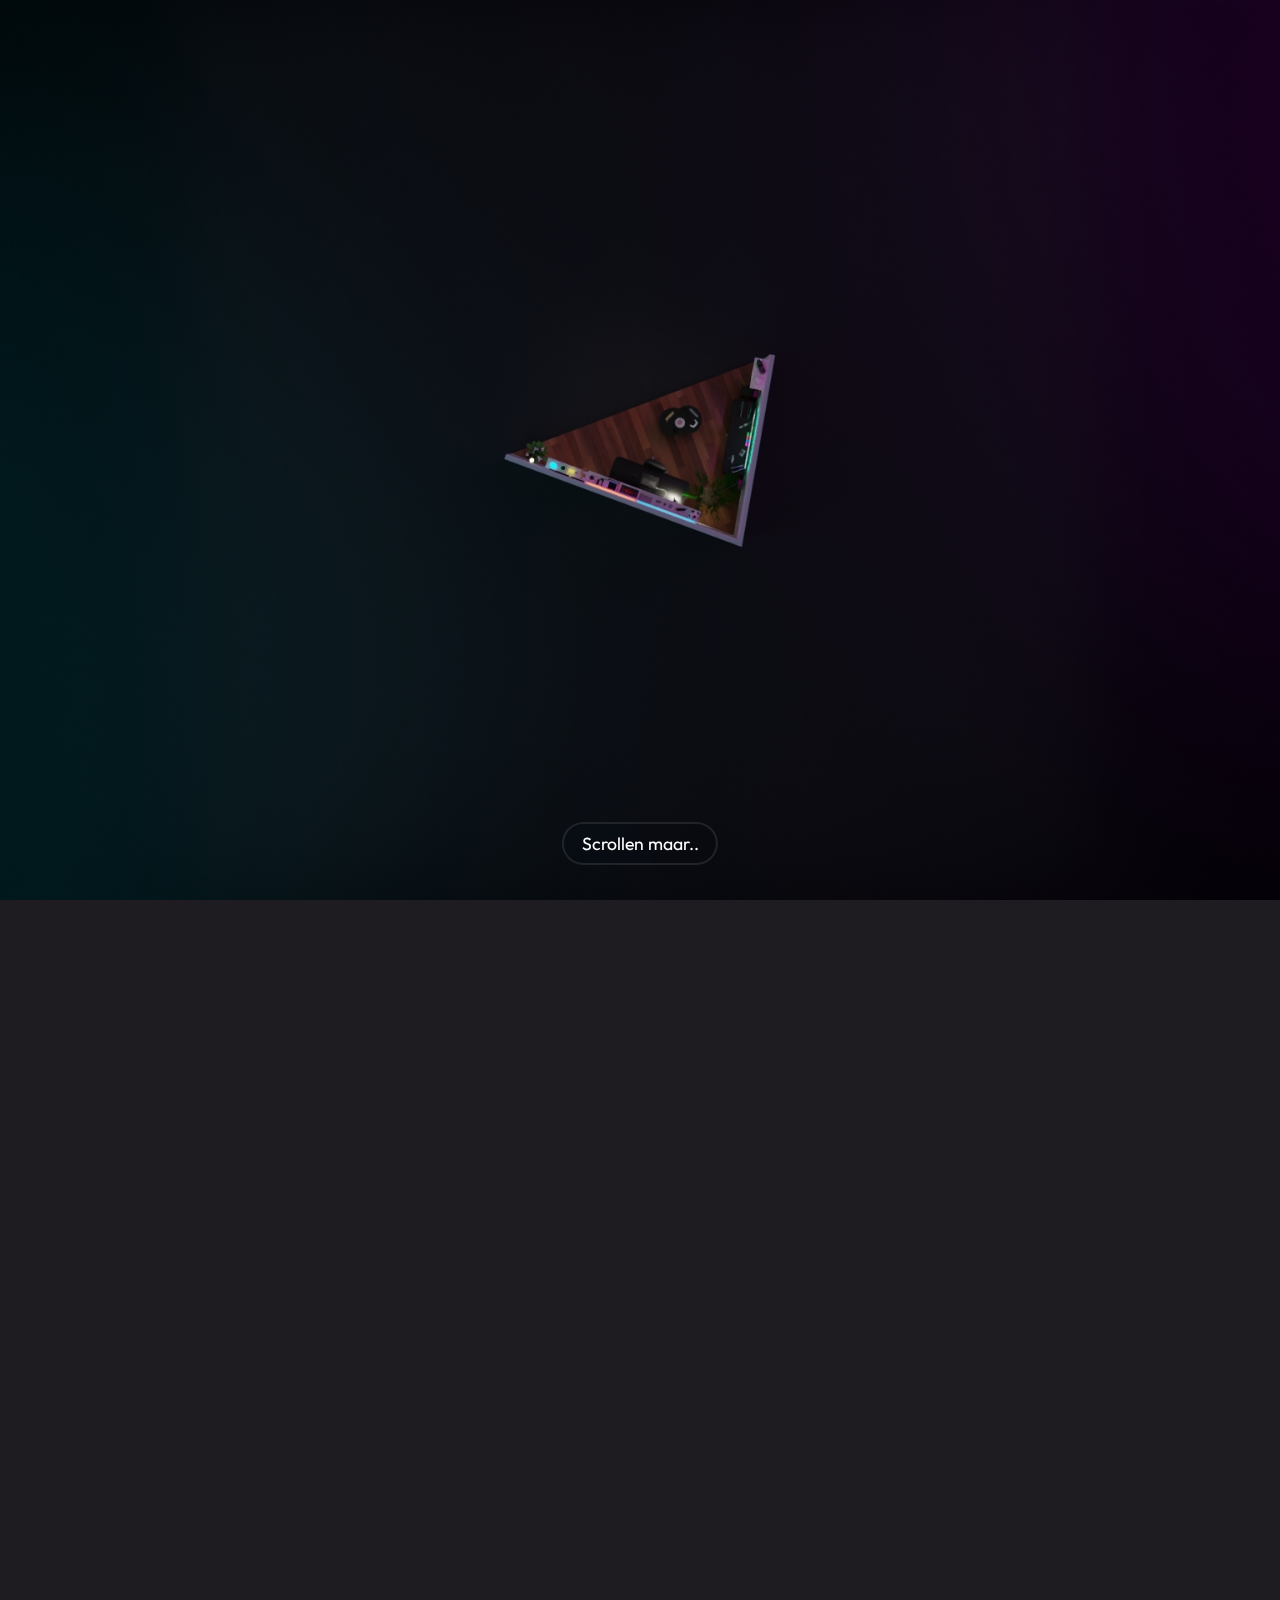
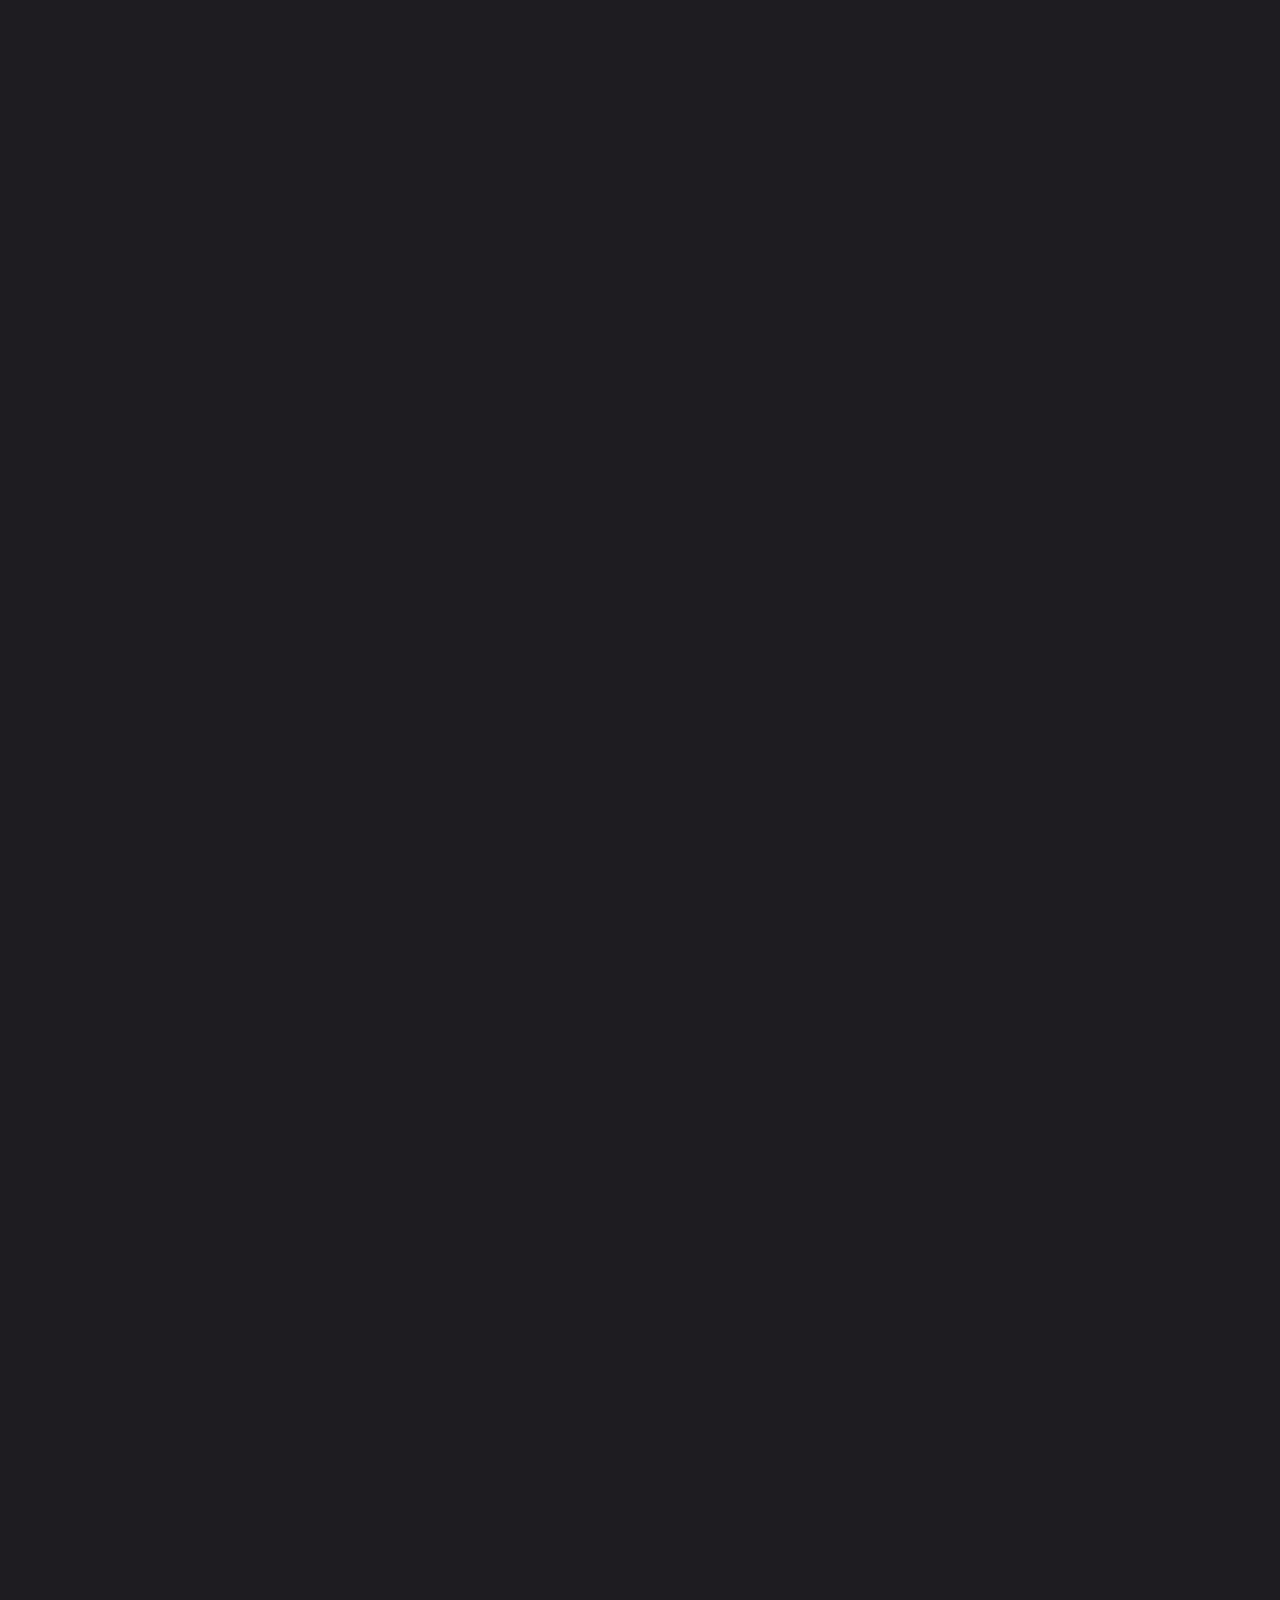
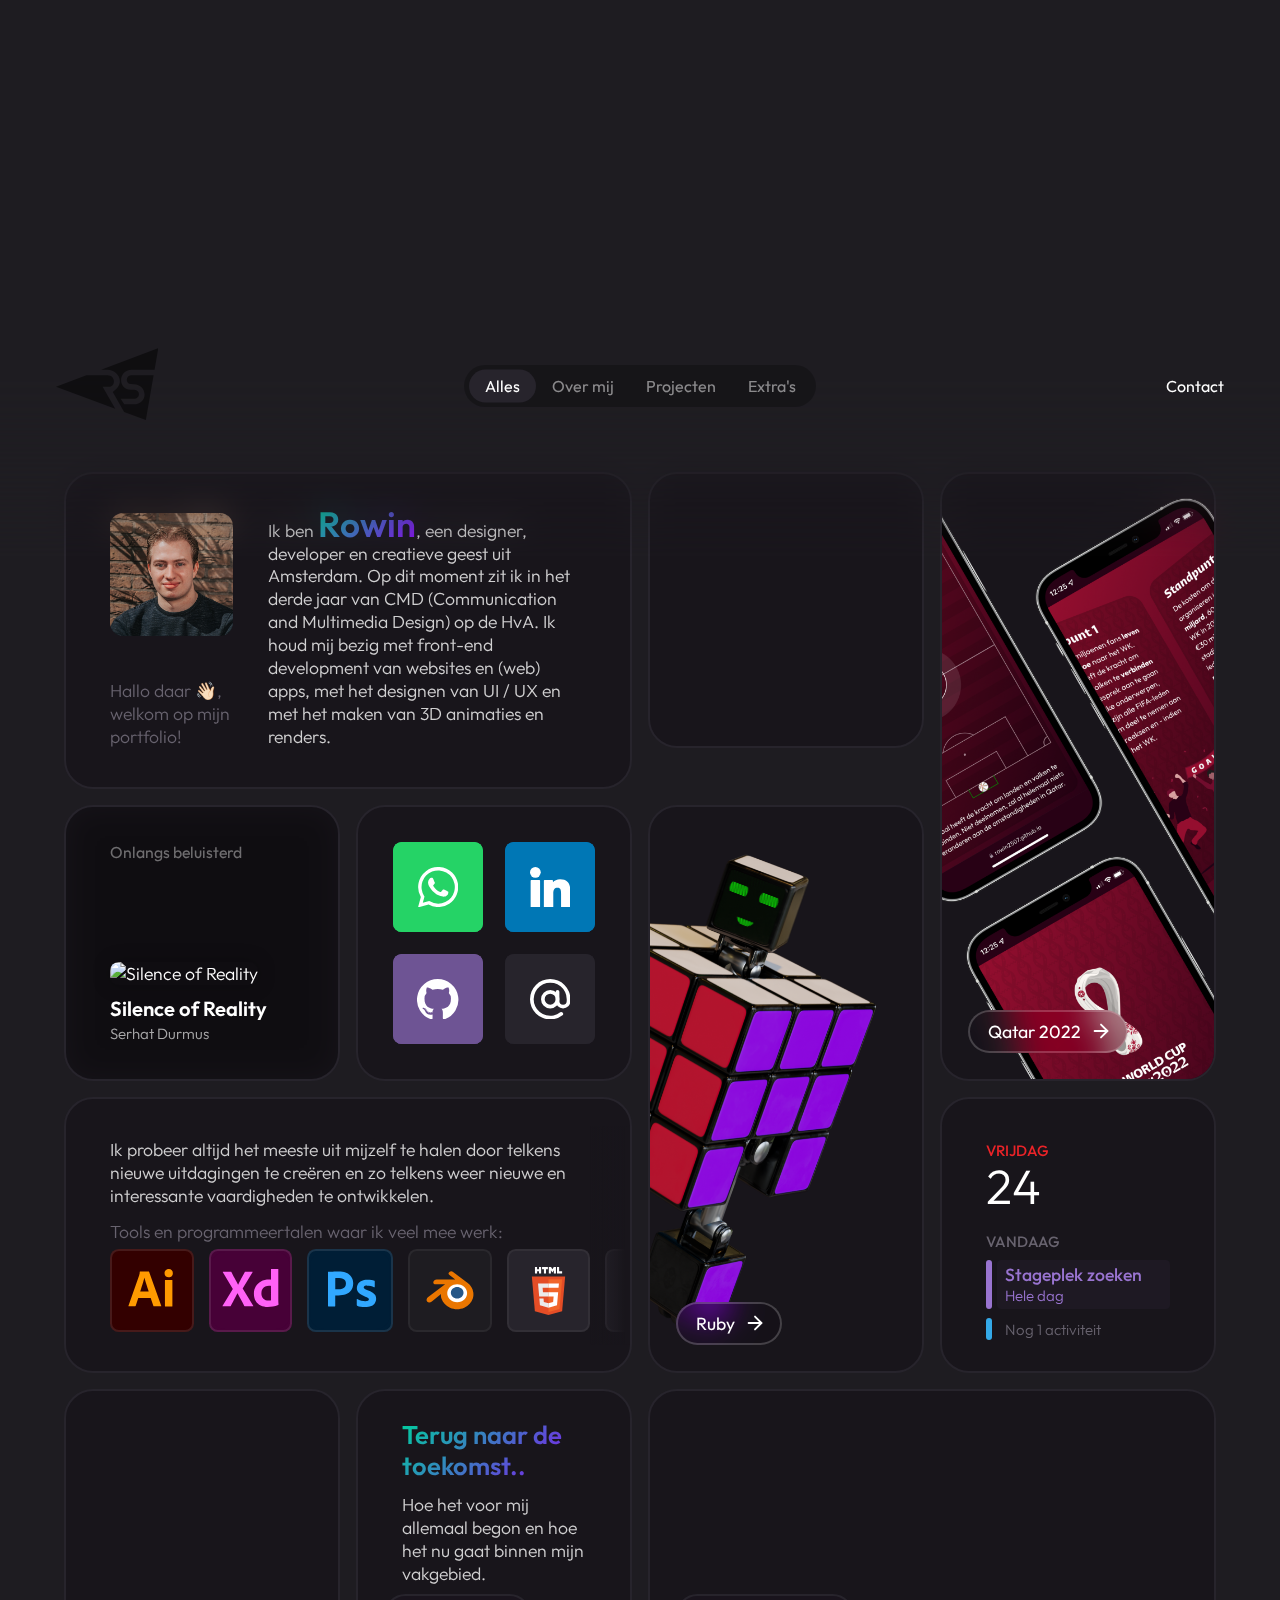
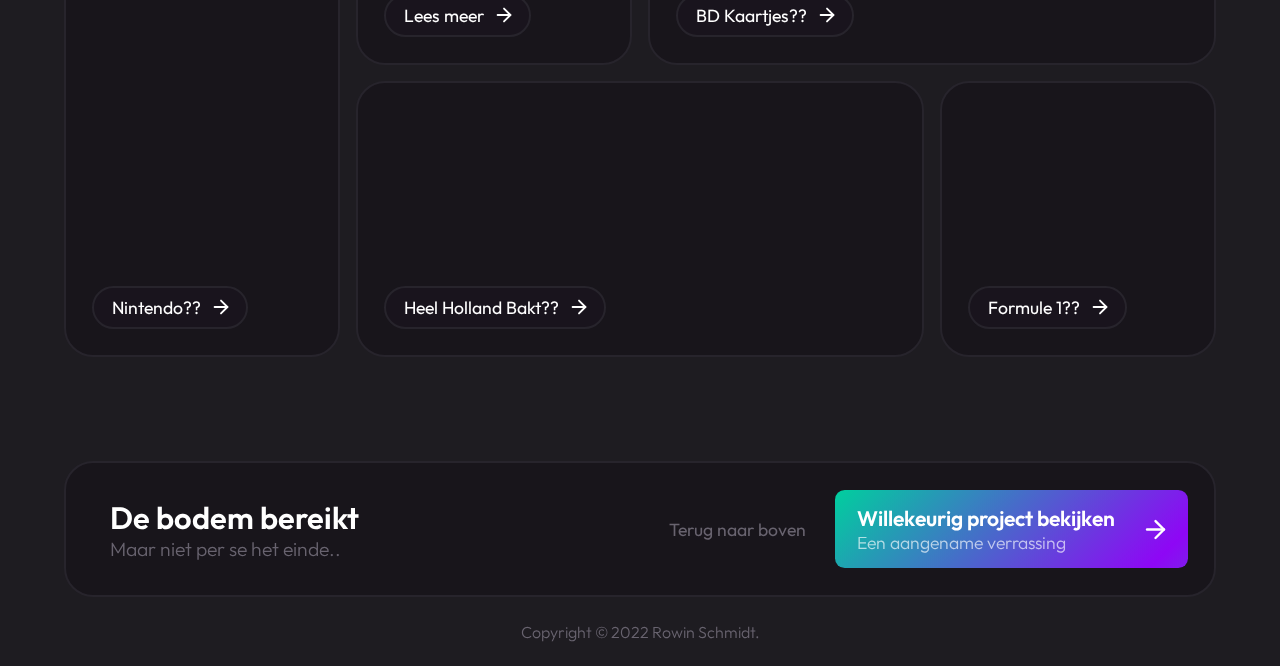
==== index.html @ 55087e96 "Add files via upload" ====
<!doctype html>
<html lang="nl">
<head>
	<meta charset="UTF-8">
	<meta name="author" content="Rowin Schmidt">
	<meta name="description" content="Welkom op mijn portfolio! Ik ben Rowin Schmidt, een designer, developer en creatieve geest uit Amsterdam. Ik houd mij bezig met front-end development van websites en (web) apps, met het designen van UI / UX en met het maken van 3D animaties en renders.">
    <meta name="viewport" content="minimal-ui, width=device-width, initial-scale=1, maximum-scale=1, user-scalable=no">
	<title>Rowin Schmidt</title>
    <link rel="preconnect" href="https://fonts.googleapis.com">
    <link rel="preconnect" href="https://fonts.gstatic.com" crossorigin>
    <link href="https://fonts.googleapis.com/css2?family=Outfit:wght@300;400;500;600;700&display=swap" rel="stylesheet">
    <link href="assets/styles/main.css" rel="stylesheet">
    <script type="text/javascript" src="https://maps.googleapis.com/maps/api/js?key=AIzaSyD3GKkNNDthFTnQK0xjHjSLLY_2snyFoZo"></script>
</head>

<body class="landing-page">
    <section class="landing-render">
        <!-- 3D VISUAL -->
        <canvas></canvas>
        <strong>Scrollen maar..</strong>
    </section>
    <section class="loading-overlay">
        <!-- LOADING ANIMATION -->
        <svg viewBox="0 0 550 387"><path d="M402.68,194.129l14.413,0.125c76.378,0,80.87,108.439,0,108.439h-50.319l-19.48-29.348h69.8 c39.536,0,35.942-48.541,4.188-48.541H402.68c-72.46,0-70.052-108.42,4.816-108.42h122.346L550,0.173L242.709,116.385h34.208 c57.257,0,101.231,73.089,28.144,119.814l61.237,107.69l116.591,43.198l41.758-240.745H403.309 C373.962,146.343,372.164,194.254,402.68,194.129z"></path> <path d="M284.195,208.631c38.243,0.647,37.057-62.288-7.278-62.288H163.494L0,208.174l318.408,117.973 l-67.855-117.516H284.195z"></path></svg>
        <h1>Rowin Schmidt</h1>
    </section>

    <header>
        <div>
            <svg viewBox="0 0 550 387"><path d="M402.68,194.129l14.413,0.125c76.378,0,80.87,108.439,0,108.439h-50.319l-19.48-29.348h69.8 c39.536,0,35.942-48.541,4.188-48.541H402.68c-72.46,0-70.052-108.42,4.816-108.42h122.346L550,0.173L242.709,116.385h34.208 c57.257,0,101.231,73.089,28.144,119.814l61.237,107.69l116.591,43.198l41.758-240.745H403.309 C373.962,146.343,372.164,194.254,402.68,194.129z"></path> <path d="M284.195,208.631c38.243,0.647,37.057-62.288-7.278-62.288H163.494L0,208.174l318.408,117.973 l-67.855-117.516H284.195z"></path></svg>
        </div>
        <nav>
            <ul>
                <li>
                    <button class="active">Alles</button>
                </li>
                <li>
                    <button>Over mij</button>
                </li>
                <li>
                    <button>Projecten</button>
                </li>
                <li>
                    <button>Extra's</button>
                </li>
            </ul>
            <div> <!-- ACTIVE MARKER --> </div>
        </nav>
        <div>
            <a href="mailto:rowinschmidt@gmail.com">Contact</a>
        </div>
    </header>

    <main>
        <section class="dashboard">
            <ul>
                <li class="grid-item-about">
                    <div>
                        <img src="assets/images/content/Rowin-Schmidt.jpg" alt="Een foto van mij (Rowin Schmidt).">
                        <h2>Hallo daar 👋🏻, welkom op mijn portfolio!</h2>
                    </div>
                    <p>Ik ben <strong>Rowin</strong>, een designer, developer en creatieve geest uit Amsterdam. Op dit moment zit ik in het derde jaar van CMD (Communication and Multimedia Design) op de HvA. Ik houd mij bezig met front-end development van websites en (web) apps, met het designen van UI / UX en met het maken van 3D animaties en renders.</p>
                </li>
                <li class="grid-item-1x1 grid-item-about">
                    <div> <!-- GOOGLE MAPS --> </div>
                </li>
                <li class="grid-item-project large-background-image">
                    <img src="assets/images/projects/qatar-2022/qatar2022-visual.png" alt="Qatar 2022 project visual">
                    <a href="qatar-2022.html">
                        <span>Qatar 2022</span>
                        <svg viewBox="0 0 24 24" fill="none" stroke="currentColor" stroke-width="2" stroke-linecap="round" stroke-linejoin="round"><line x1="5" y1="12" x2="19" y2="12"></line> <polyline points="12 5 19 12 12 19"></polyline></svg>
                    </a>
                </li>
                <li class="grid-item-1x1 grid-item-extra">
                    <div> <!-- ALBUM COVER BACKGROUND --> </div>
                    <strong>Onlangs beluisterd</strong>
                    <a href="https://open.spotify.com/track/5dVchPeZujXwRlkTG9fR1C?si=475096bcd1a443d2" target="_blank">
                        <img class="spotify-placeholder" src="https://i.scdn.co/image/ab67616d0000b273361306691aa9a1a0c8141fa9" alt="Silence of Reality">
                        <h4 class="spotify-placeholder">Silence of Reality</h4>
                        <h3 class="spotify-placeholder">Silence of Reality</h3>
                        <strong class="spotify-placeholder">Serhat Durmus</strong>
                    </a>
                </li>
                <li class="grid-item-1x1 grid-item-about">
                    <ul>
                        <li>
                            <a href="https://api.whatsapp.com/send?phone=31624902088" target="_blank">
                                <svg xmlns="http://www.w3.org/2000/svg" viewBox="0 0 147.77 148.44"><defs><style>.cls-1,.cls-2{fill:#fff;}.cls-2{fill-rule:evenodd;}</style></defs><g id="Laag_2" data-name="Laag 2"><g id="Laag_1-2" data-name="Laag 1"><path class="cls-1" d="M126.24,21.57a73.58,73.58,0,0,0-115.8,88.75L0,148.44l39-10.23a73.5,73.5,0,0,0,35.16,8.95h0a73.58,73.58,0,0,0,52-125.59Zm-52,113.17h0a61.1,61.1,0,0,1-31.12-8.52l-2.24-1.33L17.67,131l6.17-22.56-1.45-2.31A61.16,61.16,0,1,1,74.2,134.74Z"/><path class="cls-2" d="M55.81,42.8c-1.38-3.06-2.83-3.12-4.14-3.17l-3.52-.05a6.77,6.77,0,0,0-4.91,2.3,20.64,20.64,0,0,0-6.43,15.33c0,9.05,6.59,17.79,7.5,19S57,96.61,75.72,104c15.53,6.12,18.69,4.9,22.06,4.6s10.88-4.45,12.41-8.74,1.53-8,1.07-8.74-1.68-1.23-3.52-2.15-10.88-5.37-12.57-6-2.91-.92-4.13.92-4.75,6-5.82,7.21-2.15,1.38-4,.46a50.18,50.18,0,0,1-14.78-9.12A56.17,56.17,0,0,1,56.22,69.71c-1.07-1.84-.11-2.84.81-3.76s1.84-2.14,2.76-3.22a12.77,12.77,0,0,0,1.84-3.06,3.39,3.39,0,0,0-.16-3.22c-.46-.92-4-10-5.66-13.65"/></g></g></svg>
                                <strong>WhatsApp</strong>
                            </a>
                        </li>
                        <li>
                            <a href="https://www.linkedin.com/in/rowin-schmidt-764663152" target="_blank">
                                <svg xmlns="http://www.w3.org/2000/svg" viewBox="0 0 512 510.87"><defs><style>.cls-1{fill:#fff;}</style></defs><g id="Laag_2" data-name="Laag 2"><g id="Layer_1" data-name="Layer 1"><path class="cls-1" d="M119.18,164.15H16.4a8.26,8.26,0,0,0-8.26,8.26v330.2a8.25,8.25,0,0,0,8.26,8.26H119.18a8.26,8.26,0,0,0,8.26-8.26V172.41A8.26,8.26,0,0,0,119.18,164.15Z"/><path class="cls-1" d="M67.82,0A67.77,67.77,0,1,0,135.6,67.75,67.86,67.86,0,0,0,67.82,0Z"/><path class="cls-1" d="M380.62,155.94c-41.28,0-71.8,17.75-90.31,37.92V172.41a8.26,8.26,0,0,0-8.26-8.26H183.62a8.26,8.26,0,0,0-8.26,8.26v330.2a8.26,8.26,0,0,0,8.26,8.26H286.18a8.26,8.26,0,0,0,8.26-8.26V339.24c0-55.05,14.95-76.5,53.33-76.5,41.79,0,45.12,34.38,45.12,79.33V502.62a8.25,8.25,0,0,0,8.25,8.25h102.6a8.25,8.25,0,0,0,8.26-8.25V321.49C512,239.63,496.39,155.94,380.62,155.94Z"/></g></g></svg>
                                <strong>LinkedIn</strong>
                            </a>
                        </li>
                        <li>
                            <a href="https://github.com/rowin2507" target="_blank">
                                <svg xmlns="http://www.w3.org/2000/svg" viewBox="0 0 120.78 117.79"><defs><style>.cls-1,.cls-2{fill:#fff;}.cls-1{fill-rule:evenodd;}</style></defs><g id="Laag_2" data-name="Laag 2"><g id="Layer_1" data-name="Layer 1"><path class="cls-1" d="M60.39,0A60.39,60.39,0,0,0,41.3,117.69c3,.56,4.12-1.31,4.12-2.91,0-1.44-.05-6.19-.08-11.24C28.54,107.19,25,96.42,25,96.42c-2.75-7-6.71-8.84-6.71-8.84-5.48-3.75.41-3.67.41-3.67,6.07.43,9.26,6.22,9.26,6.22,5.39,9.23,14.13,6.57,17.57,5,.55-3.9,2.11-6.56,3.84-8.07C36,85.55,21.85,80.37,21.85,57.23A23.35,23.35,0,0,1,28.08,41c-.63-1.52-2.7-7.66.58-16,0,0,5.07-1.62,16.61,6.19a57.36,57.36,0,0,1,30.25,0C87,23.42,92.11,25,92.11,25c3.28,8.32,1.22,14.46.59,16a23.34,23.34,0,0,1,6.21,16.21c0,23.2-14.12,28.3-27.57,29.8,2.16,1.87,4.09,5.55,4.09,11.18,0,8.08-.06,14.59-.06,16.57,0,1.61,1.08,3.49,4.14,2.9A60.39,60.39,0,0,0,60.39,0Z"/><path class="cls-2" d="M22.87,86.7c-.13.3-.6.39-1,.19s-.69-.61-.55-.91.61-.39,1-.19.69.61.54.91Z"/><path class="cls-2" d="M25.32,89.43c-.29.27-.85.14-1.24-.28a.92.92,0,0,1-.17-1.25c.3-.27.84-.14,1.24.28s.47,1,.17,1.25Z"/><path class="cls-2" d="M27.7,92.91c-.37.26-1,0-1.35-.52s-.37-1.18,0-1.44,1,0,1.35.51.37,1.19,0,1.45Z"/><path class="cls-2" d="M31,96.27A1.13,1.13,0,0,1,29.41,96c-.53-.49-.68-1.18-.34-1.54s1-.27,1.56.23.68,1.18.33,1.54Z"/><path class="cls-2" d="M35.46,98.22c-.15.47-.82.69-1.51.49s-1.13-.76-1-1.24.82-.7,1.51-.49,1.13.76,1,1.24Z"/><path class="cls-2" d="M40.4,98.58c0,.5-.56.91-1.28.92s-1.3-.38-1.31-.88.56-.91,1.29-.92,1.3.39,1.3.88Z"/><path class="cls-2" d="M45,97.8c.09.49-.41,1-1.12,1.12s-1.35-.17-1.44-.66.42-1,1.12-1.12,1.35.17,1.44.66Z"/></g></g></svg>
                                <strong>GitHub</strong>
                            </a>
                        </li>
                        <li>
                            <a href="mailto:rowinschmidt@gmail.com" target="_blank">
                                <svg xmlns="http://www.w3.org/2000/svg" viewBox="0 0 22 22"><defs><style>.cls-1{fill:#fff;}</style></defs><g id="Laag_2" data-name="Laag 2"><g id="Laag_1-2" data-name="Laag 1"><path class="cls-1" d="M11,16a5,5,0,1,1,5-5A5,5,0,0,1,11,16Zm0-8a3,3,0,1,0,3,3A3,3,0,0,0,11,8Z"/><path class="cls-1" d="M11,22A11,11,0,1,1,22,11v1a4,4,0,0,1-8,0V7a1,1,0,0,1,2,0v5a2,2,0,0,0,4,0V11a9,9,0,1,0-3.53,7.15,1,1,0,0,1,1.22,1.58A11,11,0,0,1,11,22Z"/></g></g></svg>
                                <strong>Mail</strong>
                            </a>
                        </li>
                    </ul>
                </li>
                <li class="grid-item-project large-background-image">
                    <img src="assets/images/projects/ruby/ruby-visual.png" alt="Ruby project visual">
                    <a href="ruby.html">
                        <span>Ruby</span>
                        <svg viewBox="0 0 24 24" fill="none" stroke="currentColor" stroke-width="2" stroke-linecap="round" stroke-linejoin="round"><line x1="5" y1="12" x2="19" y2="12"></line> <polyline points="12 5 19 12 12 19"></polyline></svg>
                    </a>
                </li>
                <li class="grid-item-about">
                    <p>Ik probeer altijd het meeste uit mijzelf te halen door telkens nieuwe uitdagingen te creëren en zo telkens weer nieuwe en interessante vaardigheden te ontwikkelen.</p>
                    <p>Tools en programmeertalen waar ik veel mee werk:</p>
                    <ul>
                        <li>
                            <figure>
                                <img src="assets/images/content/Adobe-Illustrator.svg" alt="Adobe Illustrator logo">
                            </figure>
                            <strong>Adobe Illustrator</strong>
                        </li>
                        <li>
                            <figure>
                                <img src="assets/images/content/Adobe-XD.svg" alt="Adobe XD logo">
                            </figure>
                            <strong>Adobe XD</strong>
                        </li>
                        <li>
                            <figure>
                                <img src="assets/images/content/Adobe-Photoshop.svg" alt="Adobe Photoshop logo">
                            </figure>
                            <strong>Adobe Photoshop</strong>
                        </li>
                        <li>
                            <figure>
                                <img src="assets/images/content/Blender.svg" alt="Blender logo">
                            </figure>
                            <strong>Blender</strong>
                        </li>
                        <li>
                            <figure>
                                <img src="assets/images/content/HTML5.svg" alt="HTML5 logo">
                            </figure>
                            <strong>HTML</strong>
                        </li>
                        <li>
                            <figure>
                                <img src="assets/images/content/CSS3.svg" alt="CSS3 logo">
                            </figure>
                            <strong>CSS</strong>
                        </li>
                        <li>
                            <figure>
                                <img src="assets/images/content/JavaScript.svg" alt="JavaScript logo">
                            </figure>
                            <strong>JavaScript</strong>
                        </li>
                        <li>
                            <figure>
                                <img src="assets/images/content/Figma.svg" alt="Figma logo">
                            </figure>
                            <strong>Figma</strong>
                        </li>
                        <li>
                            <figure>
                                <img src="assets/images/content/Sketch.svg" alt="Sketch logo">
                            </figure>
                            <strong>Sketch</strong>
                        </li>
                        <li> <!-- SAFARI BUG FIX --> </li>
                    </ul>
                </li>
                <li class="grid-item-1x1 grid-item-extra">
                    <time>Zaterdag</time>
                    <h3>25</h3>
                    <span>Vandaag</span>
                    <ol>
                        <li>
                            <h4>Stageplek zoeken</h4>
                            <time>Hele dag</time>
                        </li>
                        <li>
                            <h5>Nog 1 activiteit</h5>
                        </li>
                    </ol>
                </li>
                <li class="grid-item-project">
                    <a href="#">
                        <span>Nintendo??</span>
                        <svg viewBox="0 0 24 24" fill="none" stroke="currentColor" stroke-width="2" stroke-linecap="round" stroke-linejoin="round"><line x1="5" y1="12" x2="19" y2="12"></line> <polyline points="12 5 19 12 12 19"></polyline></svg>
                    </a>
                </li>
                <li class="grid-item-1x1 grid-item-about">
                    <div>
                        <h2>Terug naar de toekomst..</h2>
                        <p>Hoe het voor mij allemaal begon en hoe het nu gaat binnen mijn vakgebied.</p>
                        <!-- <h2>Toen en nu..</h2> -->
                        <!-- <p>Hoe het voor mij allemaal begon, hoe het nu gaat en hoe ik mijzelf verder wil ontwikkelen.</p> -->
                    </div>
                    <a href="#">
                        <span>Lees meer</span>
                        <svg viewBox="0 0 24 24" fill="none" stroke="currentColor" stroke-width="2" stroke-linecap="round" stroke-linejoin="round"><line x1="5" y1="12" x2="19" y2="12"></line> <polyline points="12 5 19 12 12 19"></polyline></svg>
                    </a>
                </li>
                <li class="grid-item-project">
                    <a href="#">
                        <span>BD Kaartjes??</span>
                        <svg viewBox="0 0 24 24" fill="none" stroke="currentColor" stroke-width="2" stroke-linecap="round" stroke-linejoin="round"><line x1="5" y1="12" x2="19" y2="12"></line> <polyline points="12 5 19 12 12 19"></polyline></svg>
                    </a>
                </li>
                <li class="grid-item-project">
                    <a href="#">
                        <span>Heel Holland Bakt??</span>
                        <svg viewBox="0 0 24 24" fill="none" stroke="currentColor" stroke-width="2" stroke-linecap="round" stroke-linejoin="round"><line x1="5" y1="12" x2="19" y2="12"></line> <polyline points="12 5 19 12 12 19"></polyline></svg>
                    </a>
                </li>
                <li class="grid-item-1x1 grid-item-project">
                    <a href="#">
                        <span>Formule 1??</span>
                        <svg viewBox="0 0 24 24" fill="none" stroke="currentColor" stroke-width="2" stroke-linecap="round" stroke-linejoin="round"><line x1="5" y1="12" x2="19" y2="12"></line> <polyline points="12 5 19 12 12 19"></polyline></svg>
                    </a>
                </li>
            </ul>
        </section>
    </main>

    <footer>
        <ul>
            <li>
                <h2>De bodem bereikt</h2>
                <p>Maar niet per se het einde..</p>
            </li>
            <li>
                <button>Terug naar boven</button>
            </li>
            <li>
                <a href="#">
                    <ul>
                        <li>
                            <strong>Willekeurig project bekijken</strong>
                            <span>Een aangename verrassing</span>
                        </li>
                        <li>
                            <svg viewBox="0 0 24 24" fill="none" stroke="currentColor" stroke-width="2" stroke-linecap="round" stroke-linejoin="round"><line x1="5" y1="12" x2="19" y2="12"></line> <polyline points="12 5 19 12 12 19"></polyline></svg>
                        </li>
                    </ul>
                </a>
            </li>
        </ul>
        <p>Copyright © 2022 Rowin Schmidt.</p>
    </footer>    

    <script src="assets/scripts/main.js"></script>
</body>
</html>
---- assets/styles/main.css ----
/* VARIABLES -------------------------------- */
/* VARIABLES -------------------------------- */
:root {
    /* --font-headings: 'Qatar2022', sans-serif; */
    --font-outfit: 'Outfit', sans-serif;

    --wrapper-width: 1200px;

    --color-white: #FFFFFF;
    --color-black: #000000;

    --color-dark: #0b0b0b;
    --color-darkish: #1E1C21;
    --color-darkish-accent: #382E46;
    --color-darkish-highlight: #27242c;
    --color-darkish-lighter: #68636f;
    --color-darkish-darker: #18151b;

    --color-red: #eb2328;
    --color-purple: #9974d0;
    --color-blue: #34a9e8;

    --color-gradient-primary: #00cf9e;
    --color-gradient-secondary: #8e07f5;

    --color-whatsapp: #25d366;
    --color-linkedin: #0077b5;
    --color-github: #6e5494;

    --color-illustrator: #330000;
    --color-xd: #470137;
    --color-photoshop: #001e36;

}




/* FONTS -------------------------------- */
/* FONTS -------------------------------- */
/* @font-face {
    font-family: 'Qatar2022';
    src: url('../fonts/qatar2022/Qatar2022-Bold.woff2') format('woff2'),
        url('../fonts/qatar2022/Qatar2022-Bold.woff') format('woff');
    font-weight: 600;
    font-style: normal;
    font-display: swap;
}
@font-face {
    font-family: 'Qatar2022';
    src: url('../fonts/qatar2022/Qatar2022-Heavy.woff2') format('woff2'),
        url('../fonts/qatar2022/Qatar2022-Heavy.woff') format('woff');
    font-weight: 900;
    font-style: normal;
    font-display: swap;
} */



/* RESET -------------------------------- */
/* RESET -------------------------------- */
*, *::after, *::before {
  box-sizing: border-box;  
  outline: none;
  appearance: none;
  margin: 0;
  padding: 0;
}



/* GLOBAL -------------------------------- */
/* GLOBAL -------------------------------- */
html {
    height: 100%;
}
body {
    background-color: var(--color-darkish);
    /* background-color: var(--color-dark); */
    color: var(--color-white);
    font-family: var(--font-outfit);
    font-size: 16px;
    overflow: hidden;
}
body.loaded {
    overflow: auto;
}
body.no-scrollbar {
    -ms-overflow-style: none;
    scrollbar-width: none;
}
body.no-scrollbar::-webkit-scrollbar {
    display: none;
}


button {
    font-family: var(--font-outfit);
    font-size: 1em;
}



/* LANDING RENDER -------------------------------- */
/* LANDING RENDER -------------------------------- */
section.landing-render {
    height: 350vh;
    height: 3500px;
}
section.landing-render canvas {
    position: fixed;
    left: 50%;
    top: 50%;
    transform: translate(-50%, -50%);
    height: 100%;
    width: 100%;
    object-fit: cover;
    transition: 450ms;
}
section.landing-render.hidden canvas,
section.landing-render.hidden strong {
    opacity: 0;
    visibility: hidden;
}
section.landing-render strong {
    position: fixed;
    left: 50%;
    bottom: 2em;
    padding: 0.45em 1em;
    background-color: rgb(0 0 0 / 0.075);
    border: 2px solid rgb(255 255 255 / 0.1);
    border-radius: 2em;
    color: var(--color-white);
    backdrop-filter: blur(1em) saturate(150%);
    -webkit-backdrop-filter: blur(1em) saturate(150%);
    font-size: 1.1em;
    font-weight: 400;
    text-decoration: none;
    transform: translateX(-50%);
    transition: 250ms;
}



/* LOADING OVERLAY -------------------------------- */
/* LOADING OVERLAY -------------------------------- */
section.loading-overlay {
    /* display: none !important; */
    position: fixed;
    left: 0;
    top: 0;
    height: 100%;
    width: 100%;
    display: grid;
    place-items: center;   
    background-color: var(--color-darkish-darker);
    opacity: 1;
    visibility: visible;
    transition: 1s 250ms;
    z-index: 1000;
}
section.loading-overlay svg {
    position: absolute;
    /* height: 22.7%; */
    height: 21%;
    fill: none;
    stroke-dasharray: 250;
    stroke-width: 6px;
    stroke-linecap: round;
    overflow: visible;
    animation: loading-overlay-logo 20s infinite linear;
    transition: 450ms;
}
section.loading-overlay svg path:first-of-type {
    stroke: var(--color-gradient-secondary);
}
section.loading-overlay svg path:last-of-type {
    stroke: var(--color-gradient-primary);
}
section.loading-overlay h1 {
    position: absolute;
    bottom: 2em;
    color: rgb(255 255 255 / 0.1);
    font-size: 1.5em;
    font-weight: 500;
    text-transform: uppercase;
    letter-spacing: 0.25em;
    transition: 250ms;
}
body.loaded section.loading-overlay {
    opacity: 0;
    visibility: hidden;
}
body.loaded section.loading-overlay svg {
    opacity: 0;
}
body.loaded-fully section.loading-overlay svg {
    animation-play-state: paused;
}
body.loaded section.loading-overlay h1 {
    opacity: 0;
}



/* HEADER -------------------------------- */
/* HEADER -------------------------------- */
header {
    position: sticky;
    display: flex;
    flex-direction: row;
    justify-content: space-between;
    align-items: center;
    width: 100%;
    margin-top: 3em;
    padding: 0 3.5em;
    top: 2em;
    z-index: 999;
}
header::after {
    content: '';
    position: absolute;
    left: 0;
    top: -2em;
    height: 15em;
    width: 100%;
    backdrop-filter: blur(1em);
    -webkit-backdrop-filter: blur(1em);
	-webkit-mask-image: linear-gradient(black 0%, black 25%, rgb(0 0 0 / 0.9) 40%, transparent 100%);
    z-index: -1;
    pointer-events: none;
}
header > nav {
    position: relative;
    background-color: rgb(0 0 0 / 0.25);
    border-radius: 2.5em;
    backdrop-filter: blur(1em);
    -webkit-backdrop-filter: blur(1em);
}
header > nav ul {
    position: relative;
    display: flex;
    flex-direction: row;
    justify-content: center;
    align-items: center;
    list-style: none;
    width: fit-content;
    padding: 0.3em;
    z-index: 2;
}
header > nav ul li button.active {
    color: var(--color-white);
} 
header > nav ul li button {
    padding: 0.4em 1em;
    background-color: transparent;
    color: rgb(255 255 255 / 0.5);
    border: none;
    border-radius: 2em;
    cursor: pointer;
    transition: 350ms color;
}
header > nav ul li button:hover {
    color: var(--color-white);
}
header > nav div {
    position: absolute;
    left: 0;
    top: 50%;
    height: calc(100% - 0.6em);
    width: 0;
    background-color: rgb(255 255 255 / 0.1);
    background-color: var(--color-darkish-highlight);
    border-radius: 2em;
    transform: translateY(-50%);
    transition: 450ms;
}
header > div {
    flex: 1;
}
header > div:last-of-type {
    text-align: right;
}
header > div a {
    text-decoration: none;
    color: var(--color-white);
    transition: 350ms opacity;
}
header > div a:hover {
    opacity: 0.5;
}
header > div svg {
    height: 4.5em;
    fill: rgb(0 0 0 / 0.5);
}

body.content-page header {
    position: relative;
    justify-content: center;
    top: 0;
}
body.content-page header::after {
    display: none;
}
body.content-page header > button {
    position: relative;
    display: inline-flex;
    flex-direction: row;
    justify-content: center;
    align-items: center;
    padding: 0.65em;
    aspect-ratio: 1 / 1;
    background-color: transparent;
    border: none;
    color: var(--color-white);
    border-radius: 2em;
    font-size: 1.1em;
    cursor: pointer;
}
body.content-page header > button::after {
    content: '';
    position: absolute;
    left: 0;
    top: 0;
    right: 0;
    bottom: 0;
    border-radius: inherit;
    background-color: var(--color-darkish-darker);
    backdrop-filter: blur(1em) saturate(150%);
    -webkit-backdrop-filter: blur(1em) saturate(150%);
    border: 2px solid var(--color-darkish-highlight);
    z-index: 0;
    transition: 250ms ease;
}
body.content-page header > button:hover::after {
    border: 2px solid var(--color-white);
    background-color: rgb(255 255 255 / 0.025);
    transform: scale(1.15)
}
body.content-page header > button span {
    display: none;
}
body.content-page header > button svg {
    height: 1.25em;
    transition: 250ms ease;
    z-index: 1;
}



/* DASHBOARD -------------------------------- */
/* DASHBOARD -------------------------------- */
main section.dashboard {
    /* margin-top: 350vh; */
    margin-top: 3em;
}
main section.dashboard > ul {
    list-style: none;
    display: grid;
    /* grid-template-columns: repeat(auto-fill, minmax(20%, 1fr));
    grid-auto-rows: 4rem; */
    /* grid-template-areas: 
    "a a b b"
    "a a c d
    "e f f g"; */
    grid-template-columns: repeat(4, 1fr);
    /* grid-template-rows: repeat(auto-fill, 1fr); */
    grid-gap: 1em;
    grid-auto-flow: row dense;
    margin: 0 auto;
    width: 90%;
    max-width: var(--wrapper-width);
}
main section.dashboard > ul.grid-items-about > li:not(.grid-item-about),
main section.dashboard > ul.grid-items-project > li:not(.grid-item-project),
main section.dashboard > ul.grid-items-extra > li:not(.grid-item-extra) {
    opacity: 0.35;
    filter: blur(0.25em);
    pointer-events: none;
}
main section.dashboard > ul > li {
    padding: 2.2em 2.5em;
    /* background-color: rgb(0 0 0 / 0.2); */
    background-color: var(--color-darkish-darker);
    border: 2px solid var(--color-darkish-highlight);
    border-radius: 1.65em;
    font-size: 1.1em;
    font-weight: 300;
    overflow: hidden;
    transition: 350ms ease;
}
/* main section.dashboard > ul > li.grid-item-2x1 {
    grid-column: span 2;
    grid-row: span 1;
    aspect-ratio: 2 / 1;
    height: calc((1200px / 4) - 12px);
} */
main section.dashboard > ul > li.grid-item-1x1 {
    /* aspect-ratio: 1 / 1;
    grid-column: span 1; */
    aspect-ratio: 1;
}
main section.dashboard > ul > li.grid-item-project {
    position: relative;
    display: flex;
    flex-direction: column;
    justify-content: flex-end;
    padding: 1.5em;
}
main section.dashboard > ul > li.grid-item-project.large-background-image > img {
    position: absolute;
    left: 0;
    top: 0;
    height: 100%;
    width: 100%;
    object-fit: cover;
    z-index: 0;
}
main section.dashboard > ul > li.grid-item-project.large-background-image > a {
    background-color: rgb(0 0 0 / 0.15);
    border: 2px solid rgb(255 255 255 / 0.2);
    z-index: 1;
}
main section.dashboard > ul > li p {
    color: rgb(255 255 255 / 0.8);
}

main section.dashboard > ul > li:nth-of-type(1) {
    grid-column: span 2;
    display: flex;
    flex-direction: row;
    gap: 2em;
}
main section.dashboard > ul > li:nth-of-type(1) div {
    display: flex;
    flex-direction: column;
    justify-content: space-between;
}
main section.dashboard > ul > li:nth-of-type(1) div img {
    height: 7em;
    aspect-ratio: 1 / 1;
    object-fit: cover;
    border-radius: 0.75em;
}
main section.dashboard > ul > li:nth-of-type(1) div h2 {
    font-size: 1em;
    font-weight: 300;
    color: var(--color-darkish-lighter);
}
main section.dashboard > ul > li:nth-of-type(1) p {
    align-self: flex-end;
    line-height: 1.3em;
}
main section.dashboard > ul > li:nth-of-type(1) strong {
    /* display: inline-block;
    margin-bottom: -1em; */
    font-size: 2em;
    font-weight: 600;
    color: var(--color-red);
    background: -webkit-linear-gradient(-45deg, var(--color-gradient-primary), var(--color-gradient-secondary));
    -webkit-background-clip: text;
    -webkit-text-fill-color: transparent;
}

main section.dashboard > ul > li:nth-of-type(2) {
    padding: 0;
}
main section.dashboard > ul > li:nth-of-type(2) div {
    height: 100%;
    width: 100%;
    border-radius: inherit;
    overflow: hidden;
}

main section.dashboard > ul > li:nth-of-type(3) {
    grid-row: span 2;
}

main section.dashboard > ul > li:nth-of-type(4) {
    position: relative;
    display: flex;
    flex-direction: column;
    justify-content: space-between;
    padding: 2em 2.5em;
}
main section.dashboard > ul > li:nth-of-type(4) div {
    position: absolute;
    left: 0;
    top: 0;
    height: 100%;
    width: 100%;
    background-image: url("https://i.scdn.co/image/ab67616d0000b273361306691aa9a1a0c8141fa9");
    background-size: cover;
    background-position: center;
    filter: blur(1em);
}
main section.dashboard > ul > li:nth-of-type(4) div:after {
    content: '';
    position: absolute;
    left: 0;
    top: 0;
    height: 100%;
    width: 100%;
    background-color: rgb(0 0 0 / 0.35);
}
main section.dashboard > ul > li:nth-of-type(4) > strong {
    position: relative;
    font-size: 0.9em;
    font-weight: 400;
    color: rgb(255 255 255 / 0.4);
    z-index: 1;
}
main section.dashboard > ul > li:nth-of-type(4) a {
    width: fit-content;
    text-decoration: none;
    cursor: pointer;
    color: var(--color-white);
    transition: 350ms;
}
main section.dashboard > ul > li:nth-of-type(4) a:hover {
    opacity: 0.65;
}
main section.dashboard > ul > li:nth-of-type(4) a img {
    position: relative;
    margin-bottom: 0.6em;
    height: 5em;
    aspect-ratio: 1 / 1;
    object-fit: cover;
    border-radius: 0.5em;
    box-shadow: 0 0em 1em rgb(0 0 0 / 0.25);
    z-index: 1;
}
main section.dashboard > ul > li:nth-of-type(4) a h4 {
    display: none;
    position: relative;
    font-size: 0.75em;
    font-weight: 500;
    z-index: 1;
}
main section.dashboard > ul > li:nth-of-type(4) a h3 {
    position: relative;
    font-size: 1.15em;
    font-weight: 600;
    z-index: 1;
}
main section.dashboard > ul > li:nth-of-type(4) a strong {
    position: relative;
    font-size: 0.85em;
    font-weight: 300;
    color: rgb(255 255 255 / 0.65);
    z-index: 1;
}
main section.dashboard > ul > li:nth-of-type(4) a strong::after {
    content: ',';
    margin-right: 0.3em;
}
main section.dashboard > ul > li:nth-of-type(4) a strong:last-of-type::after {
    display: none;
}
main section.dashboard > ul > li:nth-of-type(4).spotify-web-api-active .spotify-placeholder {
    display: none;
}

main section.dashboard > ul > li:nth-of-type(5) {
    padding: 2em;
}
main section.dashboard > ul > li:nth-of-type(5) > ul {
    list-style: none;
    display: grid;
    grid-template-columns: 1fr 1fr;
    grid-template-rows: 1fr 1fr;
    gap: 1.25em;
}  
main section.dashboard > ul > li:nth-of-type(5) > ul > li {
    position: relative;
    aspect-ratio: 1 / 1;
    border-radius: 0.5em;
}
main section.dashboard > ul > li:nth-of-type(5) > ul > li::after {
    content: '';
    position: absolute;
    left: 0;
    top: 0;
    right: 0;
    bottom: 0;
    border-radius: inherit;
    z-index: 0;
    transition: 350ms ease;
}
main section.dashboard > ul > li:nth-of-type(5) > ul > li:hover::after {
    transform: scale(1.1);
}
main section.dashboard > ul > li:nth-of-type(5) > ul > li:nth-of-type(1),
main section.dashboard > ul > li:nth-of-type(5) > ul > li:nth-of-type(1)::after {
    background-color: var(--color-whatsapp);
}
main section.dashboard > ul > li:nth-of-type(5) > ul > li:nth-of-type(2),
main section.dashboard > ul > li:nth-of-type(5) > ul > li:nth-of-type(2)::after {
    background-color: var(--color-linkedin);
}
main section.dashboard > ul > li:nth-of-type(5) > ul > li:nth-of-type(3),
main section.dashboard > ul > li:nth-of-type(5) > ul > li:nth-of-type(3)::after {
    background-color: var(--color-github);
}
main section.dashboard > ul > li:nth-of-type(5) > ul > li:nth-of-type(4),
main section.dashboard > ul > li:nth-of-type(5) > ul > li:nth-of-type(4)::after {
    background-color: var(--color-darkish-highlight);
}
main section.dashboard > ul > li:nth-of-type(5) > ul > li a {
    position: relative;
    display: grid;
    place-items: center;
    height: 100%;
    width: 100%;
    text-decoration: none;
    overflow: hidden;
    z-index: 1;
}
main section.dashboard > ul > li:nth-of-type(5) > ul > li a svg {
    height: 45%;
    transition: 350ms ease;
}
main section.dashboard > ul > li:nth-of-type(5) > ul > li:hover a svg {
    transform: scale(0.8) translateY(-37.5%);
}
main section.dashboard > ul > li:nth-of-type(5) > ul > li a strong {
    position: absolute;
    left: 50%;
    bottom: 0.8em;
    font-size: 0.85em;
    font-weight: 400;
    color: var(--color-white);
    transform: translate(-50%, 65%) scale(0.75);
    opacity: 0;
    transition: 350ms ease;
}
main section.dashboard > ul > li:nth-of-type(5) > ul > li:hover a strong {
    transform: translate(-50%, 0) scale(1);
    opacity: 1;
}

main section.dashboard > ul > li:nth-of-type(6) {
    grid-row: span 2;
}

main section.dashboard > ul > li:nth-of-type(7) {
    grid-column: span 2;
    position: relative;
    display: flex;
    flex-direction: column;
    overflow: hidden;
}
main section.dashboard > ul > li:nth-of-type(7)::before {
    content: '';
    position: absolute;
    left: 0;
    top: 50%;
    height: 80%;
    width: 2.5em;
    background-image: linear-gradient(90deg, var(--color-darkish-darker) 10%, rgb(24 21 27 / 0) 90%);
    transform: translateY(-50%);
    pointer-events: none;
    z-index: 3;
}
main section.dashboard > ul > li:nth-of-type(7)::after {
    content: '';
    position: absolute;
    right: 0;
    top: 50%;
    height: 80%;
    width: 2.5em;
    background-image: linear-gradient(-90deg, var(--color-darkish-darker) 10%, rgb(24 21 27 / 0) 90%);
    transform: translateY(-50%);
    pointer-events: none;
    z-index: 3;
}
main section.dashboard > ul > li:nth-of-type(7) p:last-of-type {
    margin-top: 0.75em;
    color: var(--color-darkish-lighter);
}
main section.dashboard > ul > li:nth-of-type(7) > ul {
    list-style: none;
    flex: 1;
    display: flex;
    flex-direction: row;
    align-items: flex-end;
    gap: 0.85em;
    margin-left: -2.5em;
    padding-left: 2.5em;
    width: calc(100% + 5em);
    overflow-x: auto;
    white-space: nowrap;
    -ms-overflow-style: none;
    scrollbar-width: none;
}
main section.dashboard > ul > li:nth-of-type(7) > ul::-webkit-scrollbar {
    display: none;
}
main section.dashboard > ul > li:nth-of-type(7) > ul > li {
    display: grid;
    position: relative;
    place-items: center;
    padding: 0.4em;
    height: 4.75em;
    aspect-ratio: 1 / 1;
    background-color: var(--color-darkish-highlight);
    border: 2px solid rgb(255 255 255 / 0.05);
    border-radius: 0.5em;
    white-space: initial;
    text-align: center;
}
main section.dashboard > ul > li:nth-of-type(7) > ul > li:nth-of-type(1) {
    background-color: var(--color-illustrator);
    border: 2px solid rgb(255 255 255 / 0.1);
}
main section.dashboard > ul > li:nth-of-type(7) > ul > li:nth-of-type(2) {
    background-color: var(--color-xd);
    border: 2px solid rgb(255 255 255 / 0.1);
}
main section.dashboard > ul > li:nth-of-type(7) > ul > li:nth-of-type(3) {
    background-color: var(--color-photoshop);
    border: 2px solid rgb(255 255 255 / 0.1);
}
main section.dashboard > ul > li:nth-of-type(7) > ul > li:nth-of-type(4),
main section.dashboard > ul > li:nth-of-type(7) > ul > li:nth-of-type(8),
main section.dashboard > ul > li:nth-of-type(7) > ul > li:nth-of-type(9) {
    background-color: var(--color-darkish);
    border: 2px solid rgb(255 255 255 / 0.055);
}
main section.dashboard > ul > li:nth-of-type(7) > ul > li:last-of-type {
    margin-left: -0.85em;
    width: 2.5em;
    visibility: hidden;
}
main section.dashboard > ul > li:nth-of-type(7) > ul > li figure {
    position: absolute;
    display: grid;
    place-items: center;
    height: 100%;
    aspect-ratio: 1 / 1;
    z-index: 1;
    overflow: hidden;
}
main section.dashboard > ul > li:nth-of-type(7) > ul > li figure img {
    height: 100%;
    aspect-ratio: 1 / 1;
    object-fit: contain;
    transition: 650ms ease;
}
main section.dashboard > ul > li:nth-of-type(7) > ul > li:hover figure img {
    filter: blur(1em);
}
main section.dashboard > ul > li:nth-of-type(7) > ul > li:nth-of-type(n+4) figure img {
    height: 60%;
}
main section.dashboard > ul > li:nth-of-type(7) > ul > li strong {
    font-size: 0.8em;
    font-weight: 400;
    opacity: 0;
    z-index: 2;
    pointer-events: none;
    transform: scale(0.75);
    transition: 350ms ease;
}
main section.dashboard > ul > li:nth-of-type(7) > ul > li:hover strong {
    opacity: 1;
    transform: scale(1);
}

main section.dashboard > ul > li:nth-of-type(8) {
    /* background-color: red; */
}
main section.dashboard > ul > li:nth-of-type(8) > time {
    font-size: 0.85em;
    font-weight: 500;
    text-transform: uppercase;
    color: var(--color-red);
}
main section.dashboard > ul > li:nth-of-type(8) > h3 {
    font-size: 2.75em;
    font-weight: 300;
    margin-top: -0.1em;
    margin-bottom: 0.25em;
}
main section.dashboard > ul > li:nth-of-type(8) > span {
    font-size: 0.85em;
    font-weight: 500;
    text-transform: uppercase;
    color: var(--color-darkish-lighter);
}
main section.dashboard > ul > li:nth-of-type(8) > ol {
    list-style: none;
    display: flex;
    flex-direction: column;
    gap: 0.5em;
    margin-top: 0.45em;
}
main section.dashboard > ul > li:nth-of-type(8) > ol > li {
    position: relative;
    margin-left: 0.65em;
    padding: 0.15em 0.45em 0.25em 0.45em;
    background-color: rgb(110 84 148 / 0.075);
    border-radius: 0.25em;
}
main section.dashboard > ul > li:nth-of-type(8) > ol > li::before {
    content: '';
    position: absolute;
    left: -0.65em;
    top: 0;
    height: 100%;
    width: 0.35em;
    background-color: var(--color-purple);
    border-radius: 0.2em;
}
main section.dashboard > ul > li:nth-of-type(8) > ol > li:last-of-type {
    padding: 0.1em 0.45em;
    background-color: transparent;
}
main section.dashboard > ul > li:nth-of-type(8) > ol > li:last-of-type::before {
    background-color: var(--color-blue);
}
main section.dashboard > ul > li:nth-of-type(8) > ol > li h4 {
    font-size: 1em;
    font-weight: 500;
    color: var(--color-purple);
}
main section.dashboard > ul > li:nth-of-type(8) > ol > li time {
    display: block;
    font-size: 0.85em;
    font-weight: 300;
    color: var(--color-purple);
}
main section.dashboard > ul > li:nth-of-type(8) > ol > li h5 {
    font-size: 0.85em;
    font-weight: 300;
    color: var(--color-darkish-lighter);
}

main section.dashboard > ul > li:nth-of-type(9) {
    grid-row: span 2;
}

main section.dashboard > ul > li:nth-of-type(10) {
    display: flex;
    flex-direction: column;
    justify-content: space-between;
    padding: 1.65em 2.5em 1.5em 2.5em;
    /* padding: 1.5em 1.75em; */
}
main section.dashboard > ul > li:nth-of-type(10) h2 {
    font-size: 1.45em;
    font-weight: 600;
    line-height: 1.2em;
    color: var(--color-red);
    background: -webkit-linear-gradient(-45deg, var(--color-gradient-primary), var(--color-gradient-secondary));
    -webkit-background-clip: text;
    -webkit-text-fill-color: transparent;
}
main section.dashboard > ul > li:nth-of-type(10) p {
    margin-top: 0.65em;
}
main section.dashboard > ul > li:nth-of-type(10) a {
    /* align-self: flex-start; */
    margin-left: -1em;
}

main section.dashboard > ul > li:nth-of-type(11) {
    grid-column: span 2;
}

main section.dashboard > ul > li:nth-of-type(12) {
    grid-column: span 2;
}

main section.dashboard > ul > li:nth-of-type(13) {
    /* grid-column: span 2; */
}

/* GRID ITEM PROJECT */
main section.dashboard > ul > li:not(:nth-of-type(4)) > a {
    display: inline-flex;
    flex-direction: row;
    justify-content: space-between;
    align-items: center;
    gap: 0.5em;
    padding: 0.45em 0.8em 0.45em 1em;
    width: fit-content;
    color: var(--color-white);
    border: 2px solid var(--color-darkish-highlight);
    border-radius: 2em;
    backdrop-filter: blur(1em) saturate(150%);
    -webkit-backdrop-filter: blur(1em) saturate(150%);
    font-weight: 400;
    text-decoration: none;
    transition: 250ms ease;
}
main section.dashboard > ul > li:not(:nth-of-type(4)):hover > a {
    padding: 0.45em 1em;
    background-color: rgb(255 255 255 / 0.025);
}
main section.dashboard > ul > li:not(:nth-of-type(4)) > a:hover {
    border: 2px solid var(--color-white);
    background-color: rgb(255 255 255 / 0.05);
}
main section.dashboard > ul > li:not(:nth-of-type(4)) > a svg {
    height: 1.25em;
    transition: 250ms ease;
}
main section.dashboard > ul > li:not(:nth-of-type(4)):hover > a svg {
    transform: translateX(0.25em);
}


/* CONTENT PAGE -------------------------------- */
/* CONTENT PAGE -------------------------------- */
body.content-page main,
body.content-page footer {
    transition: 650ms ease;
}
body.content-page main.less-visible,
body.content-page footer.less-visible  {
    transform: translateY(1em);
    opacity: 0.5;
    filter: blur(0.15em);
    pointer-events: none;
}

/* PROJECT DETAILS ---------- */
main.project-details {
    margin-top: 5em;
    font-size: 1.1em;
    font-weight: 300;
    color: rgb(255 255 255 / 0.8);
}
main section.project-details-info {
    display: flex;
    flex-direction: row;
    justify-content: space-between;
    align-items: flex-start;
    gap: 2.65em;
    margin: 0 auto;
    width: 90%;
    max-width: var(--wrapper-width);
}
main section.project-details-info > section {
    flex: 1;
}
main section.project-details-info > section:first-of-type h2 {
    margin-bottom: 0.25em;
    font-size: 2.25em;
    font-weight: 600;
    color: var(--color-white);
}
main section.project-details-info > section:first-of-type h3 {
    font-size: 1.45em;
    font-weight: 500;
    color: var(--color-white);
}
main section.project-details-info > section:first-of-type strong {
    display: block;
    margin-top: 2.5em;
    font-size: 1.1em;
    font-weight: 500;
    color: var(--color-darkish-lighter);
}
main section.project-details-info > section:first-of-type strong a {
    position: relative;
    background: -webkit-linear-gradient(-45deg, var(--color-gradient-primary), var(--color-gradient-secondary), var(--color-gradient-primary));
    background-size: 200%;
    background-position: top left;
    -webkit-background-clip: text;
    -webkit-text-fill-color: transparent;
    text-decoration: none;
    transition: 850ms ease;
}
main section.project-details-info > section:first-of-type strong a::after {
    content: '';
    position: absolute;
    left: 0;
    bottom: 0.05em;
    width: 100%;
    background-image: linear-gradient(90deg, var(--color-gradient-primary) 0%, var(--color-gradient-secondary) 50%, var(--color-gradient-primary) 100%);
    background-size: 200%;
    background-position: center left;
    border-radius: 0.1em;
    height: 0.1em;
    transition: 850ms ease;
}
main section.project-details-info > section:first-of-type strong a:hover {
    background-position: bottom right;
}
main section.project-details-info > section:first-of-type strong a:hover::after {
    background-position: center right;
}
main section.project-details-info > section:first-of-type ul {
    list-style: none;
    display: flex;
    flex-direction: row;
    gap: 0.55em;
    margin-top: 1.25em;
}
main section.project-details-info > section:first-of-type ul li > a {
    display: inline-flex;
    flex-direction: row;
    justify-content: space-between;
    align-items: center;
    gap: 0.5em;
    padding: 0.45em 0.8em 0.45em 1em;
    width: fit-content;
    background-color: var(--color-darkish-darker);
    color: var(--color-white);
    border: 2px solid var(--color-darkish-highlight);
    border-radius: 2em;
    font-weight: 400;
    text-decoration: none;
    transition: 250ms ease;
}
main section.project-details-info > section:first-of-type ul li > a:hover {
    padding: 0.45em 1em;
    border: 2px solid var(--color-white);
    background-color: rgb(255 255 255 / 0.05);
}
main section.project-details-info > section:first-of-type ul li > a svg {
    height: 1.25em;
    transition: 250ms ease;
}
main section.project-details-info > section:first-of-type ul li > a:hover svg {
    transform: translateX(0.25em);
}
main section.project-details-info > section:first-of-type p {
    margin-top: 0.35em;
    color: var(--color-darkish-lighter);
}
main section.project-details-info > section:last-of-type p {
    line-height: 1.45em;
    margin-bottom: 1em;
}
main section.project-details-info > section:last-of-type p:last-of-type {
    margin-bottom: 0;
}
main section.project-details-grid {
    margin: 4em auto 0em auto;
    width: 90%;
    max-width: var(--wrapper-width);
}
main section.project-details-grid ul {
    list-style: none;
    display: grid;
    grid-template-columns: repeat(4, 1fr);
    grid-gap: 1em;
    grid-auto-flow: row dense;
}
main section.project-details-grid ul li {
    background-color: var(--color-darkish-darker);
    border: 2px solid var(--color-darkish-highlight);
    border-radius: 1.65em;
    overflow: hidden;
}
/* GRID LAYOUT 1 (6 ITEMS) */
main section.project-details-grid.grid-layout-1 ul li:nth-of-type(1),
main section.project-details-grid.grid-layout-1 ul li:nth-of-type(2),
main section.project-details-grid.grid-layout-1 ul li:nth-of-type(5),
main section.project-details-grid.grid-layout-1 ul li:nth-of-type(6) {
    aspect-ratio: 1;
}   
main section.project-details-grid.grid-layout-1 ul li:nth-of-type(3),
main section.project-details-grid.grid-layout-1 ul li:nth-of-type(4) {
    grid-row: span 2;
}
/* GRID LAYOUT 2 (5 ITEMS)*/
main section.project-details-grid.grid-layout-2 ul li:nth-of-type(1) {
    grid-row: span 2;
}
main section.project-details-grid.grid-layout-2 ul li:nth-of-type(2),
main section.project-details-grid.grid-layout-2 ul li:nth-of-type(5) {
    aspect-ratio: 1;
}
main section.project-details-grid.grid-layout-2 ul li:nth-of-type(3),
main section.project-details-grid.grid-layout-2 ul li:nth-of-type(4) {
    grid-column: span 2;
}
/* GRID LAYOUT 3 (5 ITEMS) */
main section.project-details-grid.grid-layout-3 ul li:nth-of-type(1),
main section.project-details-grid.grid-layout-3 ul li:nth-of-type(5) {
    aspect-ratio: 1;
}   
main section.project-details-grid.grid-layout-3 ul li:nth-of-type(2),
main section.project-details-grid.grid-layout-3 ul li:nth-of-type(3),
main section.project-details-grid.grid-layout-3 ul li:nth-of-type(4) {
    grid-row: span 2;
}


main section.project-details-grid ul li img {
    height: 100%;
    width: 100%;
    object-fit: contain;
}
main section.project-details-grid ul li.small-image img {
    padding: 3em;
}
main section.project-details-grid ul li.full-image img {
    object-fit: cover;
}

/* LONG ABOUT ME TEXT ---------- */





/* FOOTER -------------------------------- */
/* FOOTER -------------------------------- */
footer {
    margin-top: 6.5em;
}
footer > ul {
    list-style: none;
    display: flex;
    flex-direction: row;
    justify-content: space-between;
    align-items: center;
    gap: 1.65em;
    margin: 0 auto;
    padding: 1.5em 1.5em 1.5em 2.5em;
    height: 100%;
    width: 90%;
    max-width: var(--wrapper-width);
    background-color: var(--color-darkish-darker);
    border: 2px solid var(--color-darkish-highlight);
    border-radius: 1.65em;
    font-size: 1.1em;
    font-weight: 300;
}
footer > ul > li:first-of-type {
    flex: 1;
}
footer > ul > li h2 {
    font-size: 1.75em;
    font-weight: 600;
}
footer > ul > li p {
    font-size: 1.1em;
    font-weight: 300;
    color: var(--color-darkish-lighter);
}
footer > ul > li > button {
    background-color: transparent;
    border: none;
    color: var(--color-darkish-lighter);
    cursor: pointer;
    transition: 350ms color;
}
footer > ul > li > button:hover {
    color: var(--color-white);
}
footer > ul > li:last-of-type > a {
    position: relative;
    display: grid;
    place-items: center;
    padding: 0.85em 1em 0.85em 1.25em;
    height: 100%;
    border-radius: 0.55em;
    color: var(--color-white);
    text-decoration: none;
    width: fit-content;
}
footer > ul > li:last-of-type > a::after {
    content: '';
    position: absolute;
    left: 0;
    top: 0;
    right: 0;
    bottom: 0;
    background-image: linear-gradient(-45deg, var(--color-gradient-primary) 0%, var(--color-gradient-secondary) 50%, var(--color-gradient-primary) 100%);
    background-size: 200%;
    background-position: top left;
    border-radius: inherit;
    z-index: 0;
    transition: 350ms ease transform, 850ms ease background-position;
}
footer > ul > li:last-of-type > a:hover::after {
    transform: scale(1.025, 1.1);
    background-position: bottom right;
}
footer > ul > li:last-of-type > a > ul {
    list-style: none;
    display: flex;
    flex-direction: row;
    justify-content: space-between;
    gap: 1.5em;
    z-index: 1;
}
footer > ul > li:last-of-type > a > ul > li {
    display: flex;
    flex-direction: column;
    justify-content: space-between;
}
footer > ul > li:last-of-type > a > ul > li:last-of-type {
    justify-content: center;
}
footer > ul > li:last-of-type > a > ul > li strong {
    font-size: 1.2em;
    font-weight: 600;
}
footer > ul > li:last-of-type > a > ul > li span {
    font-size: 1em;
    font-weight: 300;
    color: rgb(255 255 255 / 0.65);
}
footer > ul > li:last-of-type > a > ul > li svg {
    height: 1.65em;
}
footer > p {
    margin-top: 1.55em;
    padding-bottom: 1.5em;
    text-align: center;
    font-size: 1em;
    font-weight: 300;
    color: var(--color-darkish-lighter);
}







/* KEYFRAMES -------------------------------- */
/* KEYFRAMES -------------------------------- */
@keyframes loading-overlay-logo {
    to {
        stroke-dashoffset: 3000;
    }
}
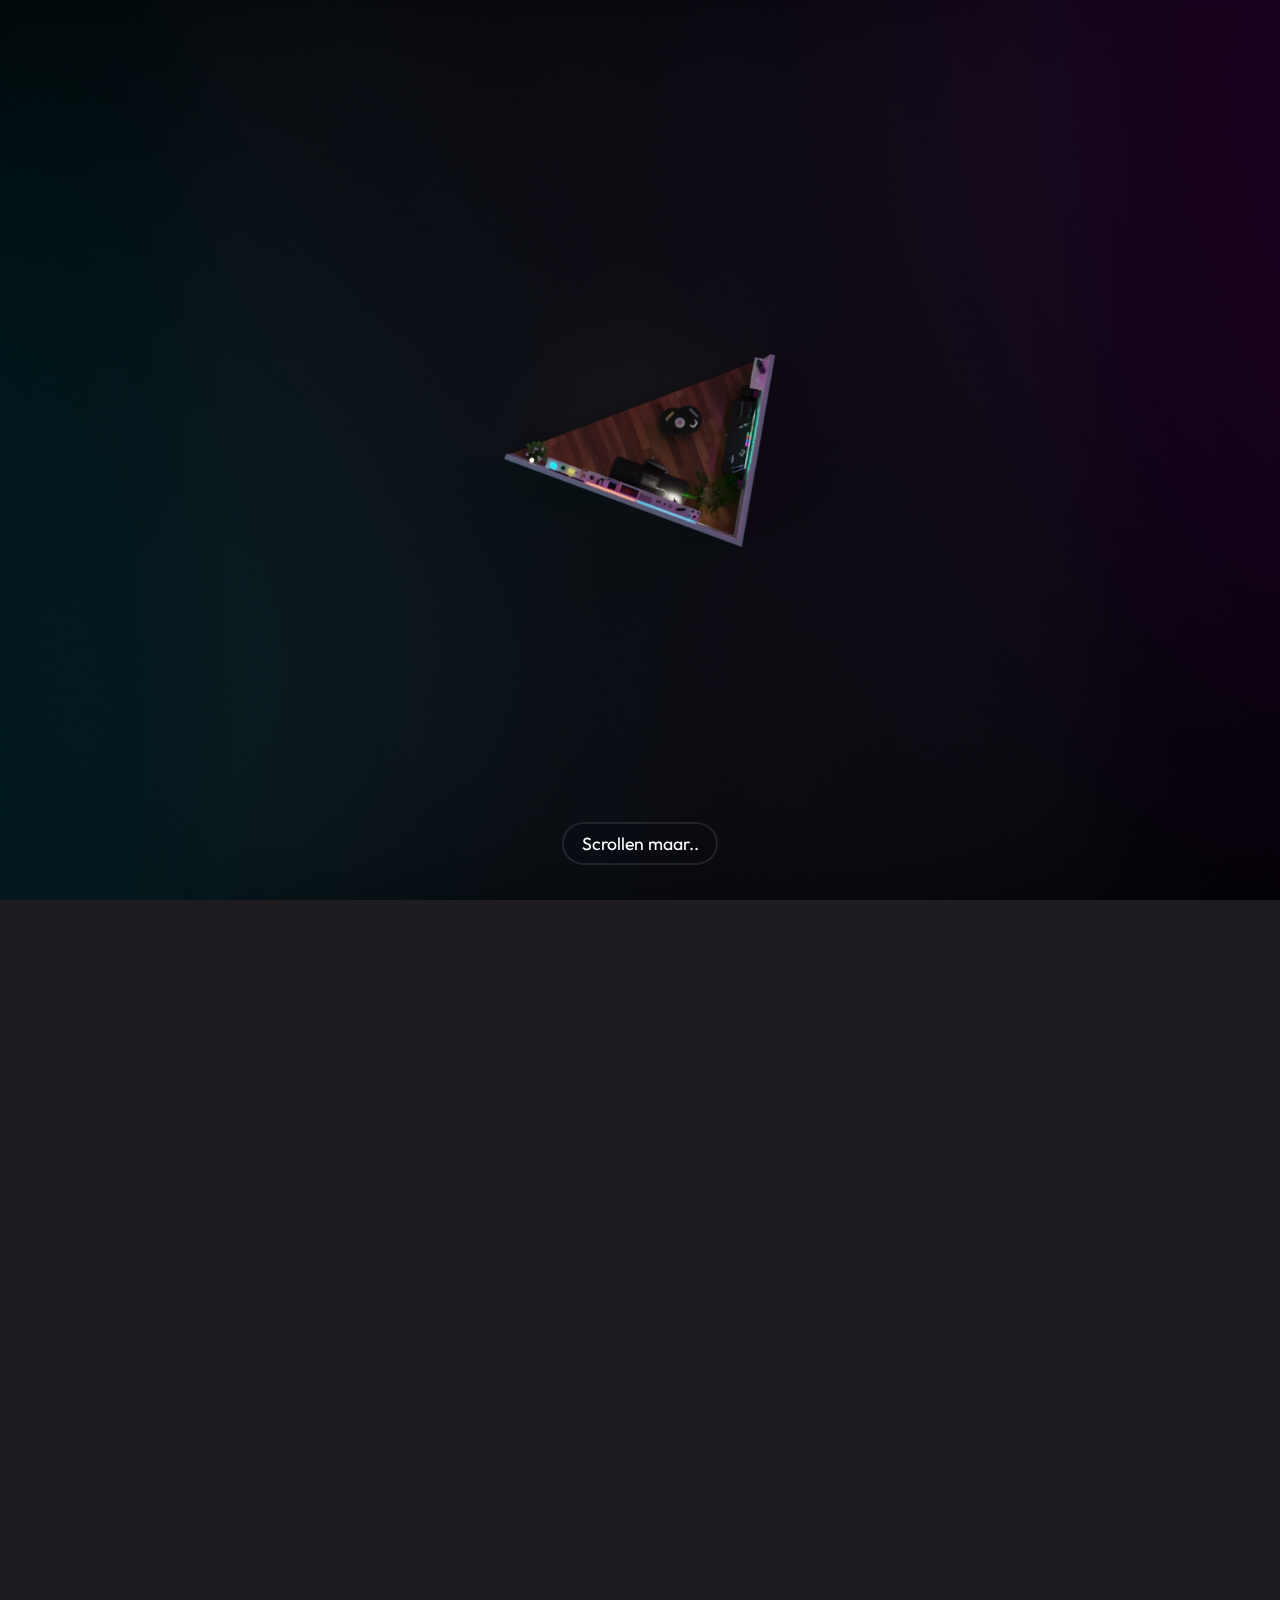
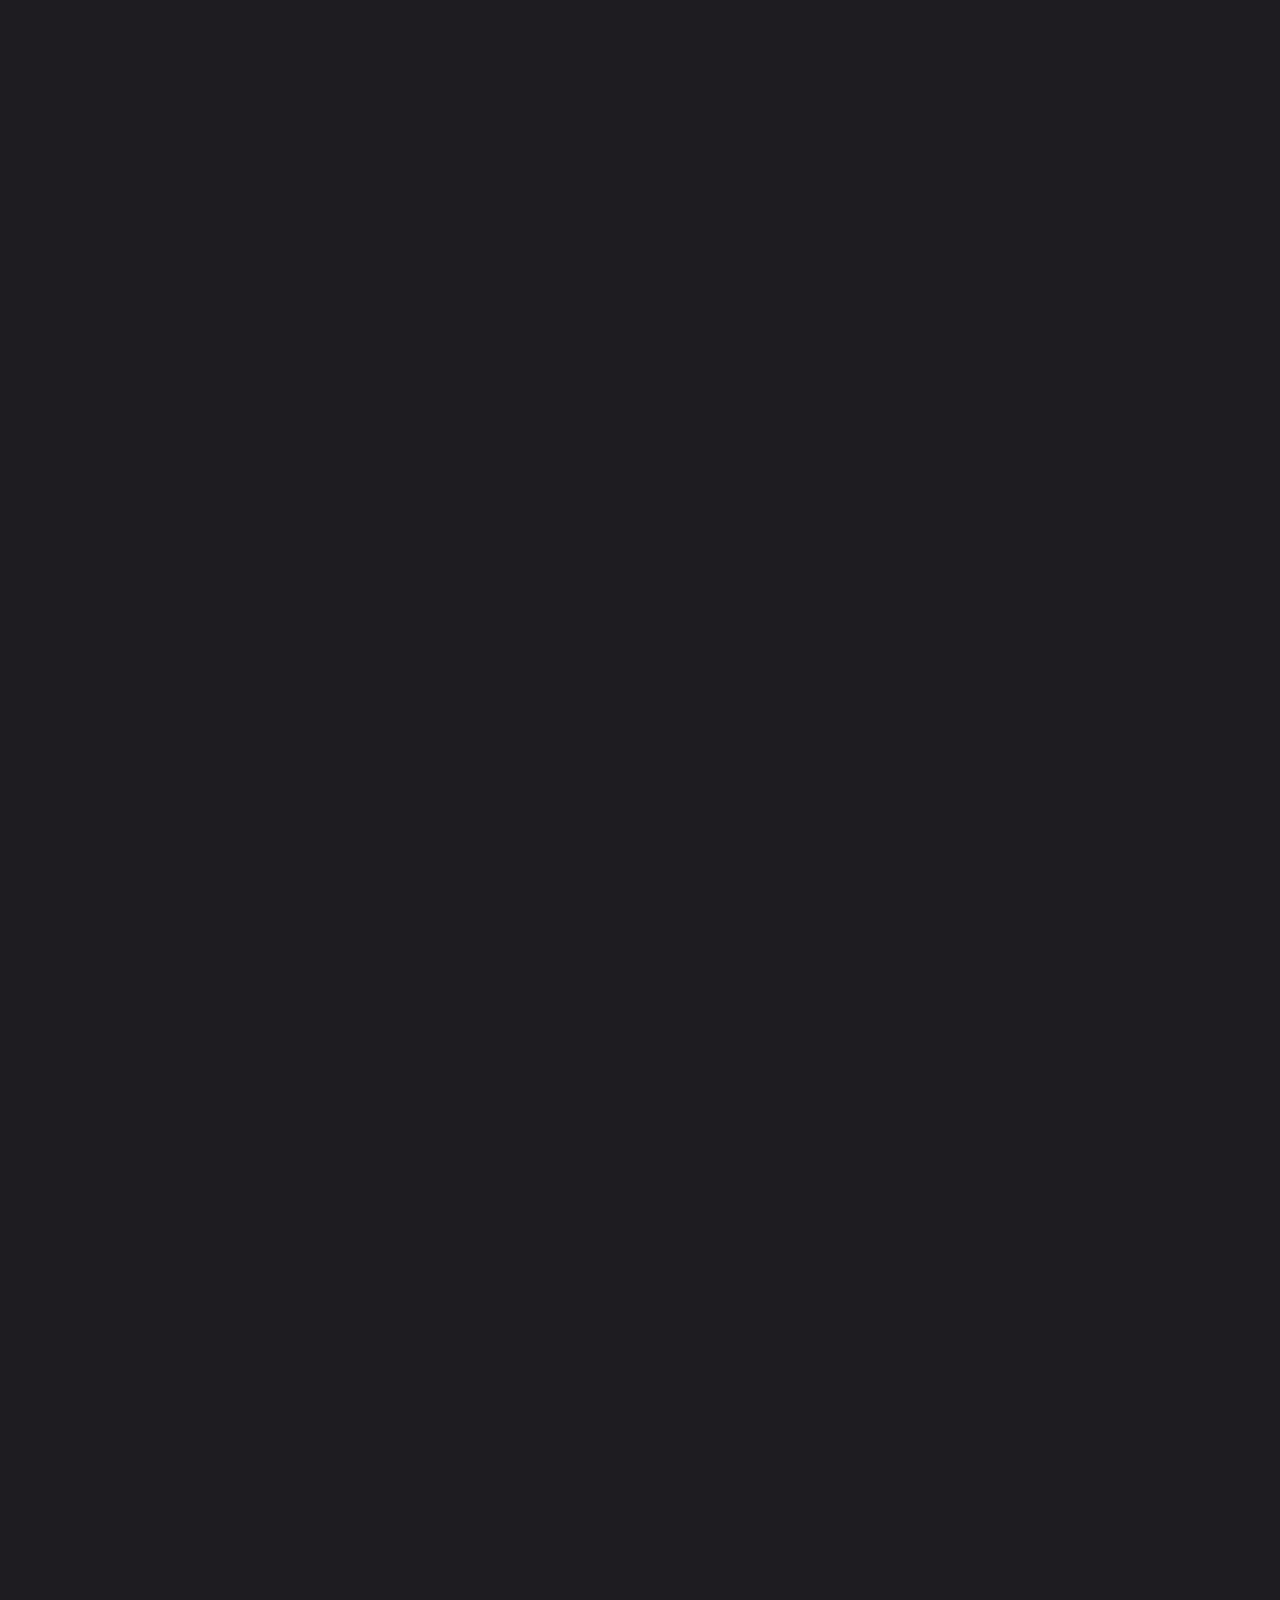
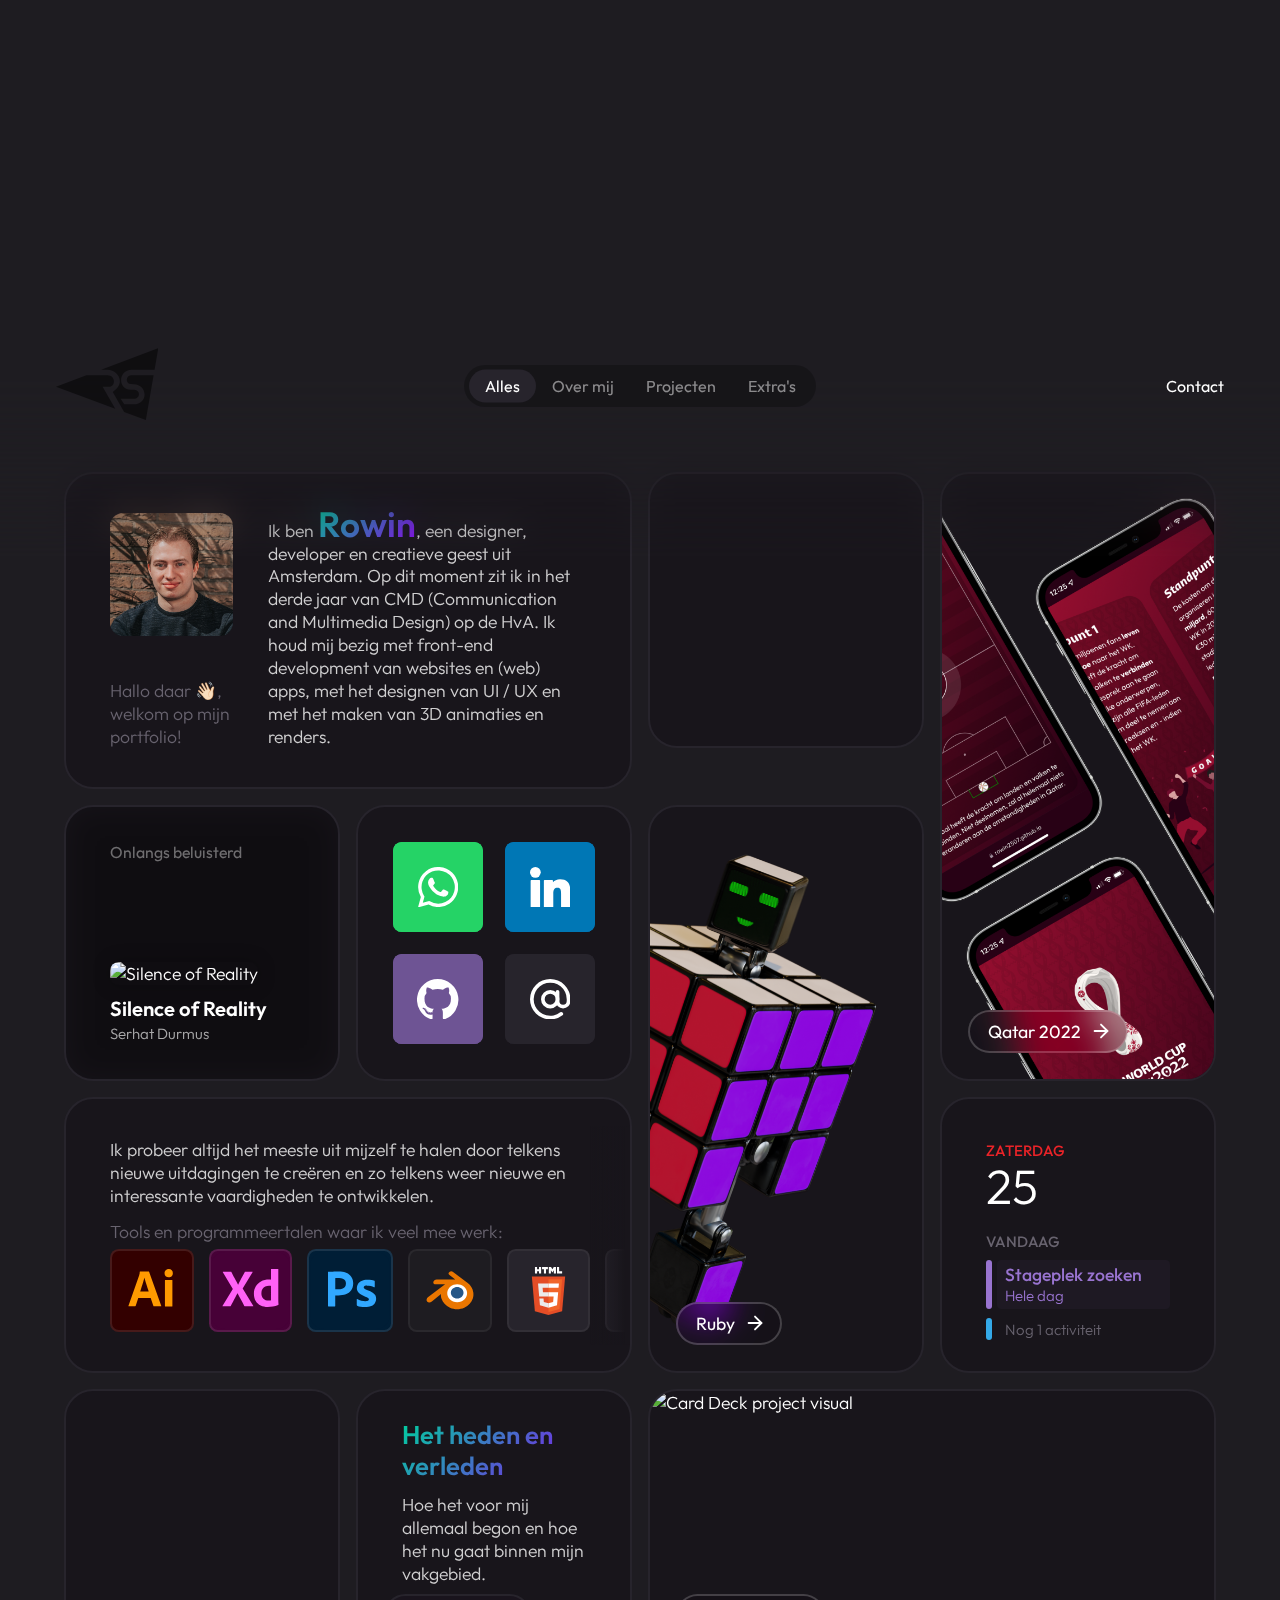
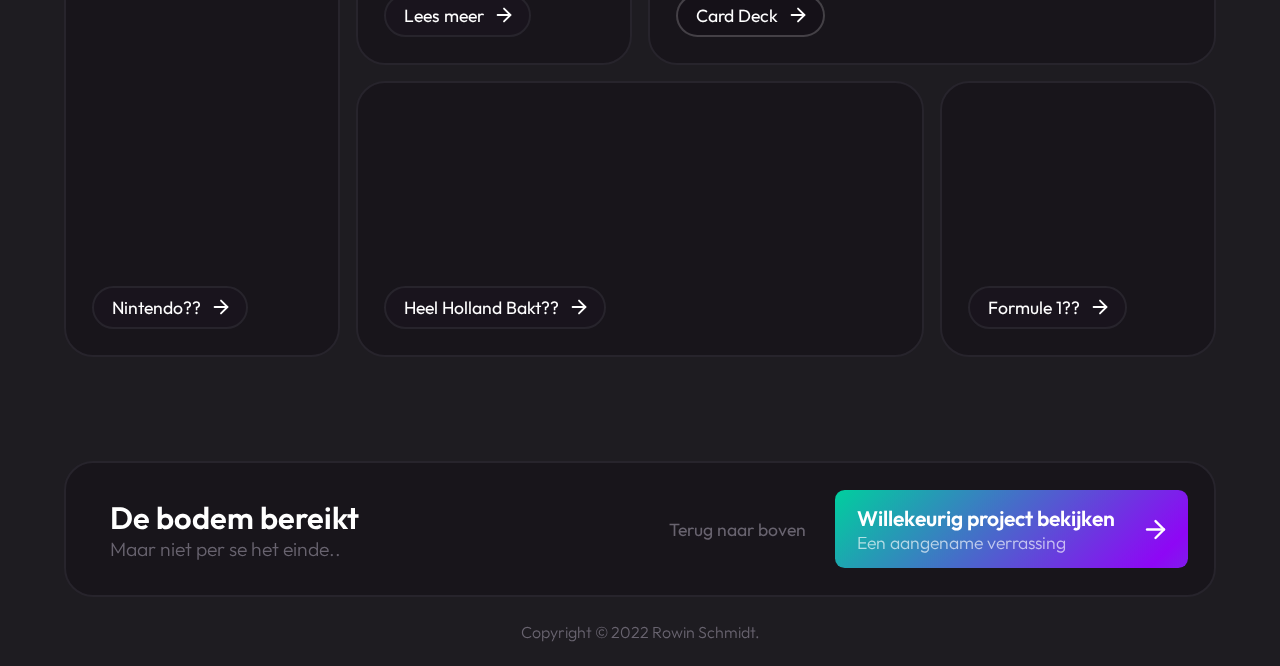
==== commit cb787349: "Add files via upload" ====
--- a/index.html
+++ b/index.html
@@ -4,13 +4,14 @@
 	<meta charset="UTF-8">
 	<meta name="author" content="Rowin Schmidt">
 	<meta name="description" content="Welkom op mijn portfolio! Ik ben Rowin Schmidt, een designer, developer en creatieve geest uit Amsterdam. Ik houd mij bezig met front-end development van websites en (web) apps, met het designen van UI / UX en met het maken van 3D animaties en renders.">
-    <meta name="viewport" content="minimal-ui, width=device-width, initial-scale=1, maximum-scale=1, user-scalable=no">
+    <meta name="viewport" content="width=device-width, initial-scale=1, maximum-scale=1, user-scalable=no">
 	<title>Rowin Schmidt</title>
+    <link rel="icon" type="image/png" href="assets/images/branding/Rowin-Schmidt-icon.svg">
     <link rel="preconnect" href="https://fonts.googleapis.com">
     <link rel="preconnect" href="https://fonts.gstatic.com" crossorigin>
     <link href="https://fonts.googleapis.com/css2?family=Outfit:wght@300;400;500;600;700&display=swap" rel="stylesheet">
     <link href="assets/styles/main.css" rel="stylesheet">
-    <script type="text/javascript" src="https://maps.googleapis.com/maps/api/js?key=AIzaSyD3GKkNNDthFTnQK0xjHjSLLY_2snyFoZo"></script>
+    <!-- <script type="text/javascript" src="https://maps.googleapis.com/maps/api/js?key=AIzaSyD3GKkNNDthFTnQK0xjHjSLLY_2snyFoZo"></script> -->
 </head>
 
 <body class="landing-page">
@@ -66,7 +67,7 @@
                 </li>
                 <li class="grid-item-project large-background-image">
                     <img src="assets/images/projects/qatar-2022/qatar2022-visual.png" alt="Qatar 2022 project visual">
-                    <a href="qatar-2022.html">
+                    <a href="project/qatar-2022.html">
                         <span>Qatar 2022</span>
                         <svg viewBox="0 0 24 24" fill="none" stroke="currentColor" stroke-width="2" stroke-linecap="round" stroke-linejoin="round"><line x1="5" y1="12" x2="19" y2="12"></line> <polyline points="12 5 19 12 12 19"></polyline></svg>
                     </a>
@@ -111,7 +112,7 @@
                 </li>
                 <li class="grid-item-project large-background-image">
                     <img src="assets/images/projects/ruby/ruby-visual.png" alt="Ruby project visual">
-                    <a href="ruby.html">
+                    <a href="project/ruby.html">
                         <span>Ruby</span>
                         <svg viewBox="0 0 24 24" fill="none" stroke="currentColor" stroke-width="2" stroke-linecap="round" stroke-linejoin="round"><line x1="5" y1="12" x2="19" y2="12"></line> <polyline points="12 5 19 12 12 19"></polyline></svg>
                     </a>
@@ -199,7 +200,8 @@
                 </li>
                 <li class="grid-item-1x1 grid-item-about">
                     <div>
-                        <h2>Terug naar de toekomst..</h2>
+                        <!-- <h2>Terug naar de toekomst..</h2> -->
+                        <h2>Het heden en verleden</h2>
                         <p>Hoe het voor mij allemaal begon en hoe het nu gaat binnen mijn vakgebied.</p>
                         <!-- <h2>Toen en nu..</h2> -->
                         <!-- <p>Hoe het voor mij allemaal begon, hoe het nu gaat en hoe ik mijzelf verder wil ontwikkelen.</p> -->
@@ -209,9 +211,10 @@
                         <svg viewBox="0 0 24 24" fill="none" stroke="currentColor" stroke-width="2" stroke-linecap="round" stroke-linejoin="round"><line x1="5" y1="12" x2="19" y2="12"></line> <polyline points="12 5 19 12 12 19"></polyline></svg>
                     </a>
                 </li>
-                <li class="grid-item-project">
-                    <a href="#">
-                        <span>BD Kaartjes??</span>
+                <li class="grid-item-project large-background-image">
+                    <img src="assets/images/projects/card-deck/card-deck-visual.png" alt="Card Deck project visual">
+                    <a href="project/card-deck.html">
+                        <span>Card Deck</span>
                         <svg viewBox="0 0 24 24" fill="none" stroke="currentColor" stroke-width="2" stroke-linecap="round" stroke-linejoin="round"><line x1="5" y1="12" x2="19" y2="12"></line> <polyline points="12 5 19 12 12 19"></polyline></svg>
                     </a>
                 </li>
--- a/assets/styles/main.css
+++ b/assets/styles/main.css
@@ -465,11 +465,15 @@
 main section.dashboard > ul > li:nth-of-type(2) {
     padding: 0;
 }
-main section.dashboard > ul > li:nth-of-type(2) div {
+main section.dashboard > ul > li:nth-of-type(2) > div {
     height: 100%;
     width: 100%;
-    border-radius: inherit;
-    overflow: hidden;
+}
+main section.dashboard > ul > li:nth-of-type(2) > div .gmnoprint, 
+main section.dashboard > ul > li:nth-of-type(2) > div .gm-svpc,
+main section.dashboard > ul > li:nth-of-type(2) > div .gm-fullscreen-control,
+main section.dashboard > ul > li:nth-of-type(2) > div div > a > div > img {
+    display: none;
 }
 
 main section.dashboard > ul > li:nth-of-type(3) {
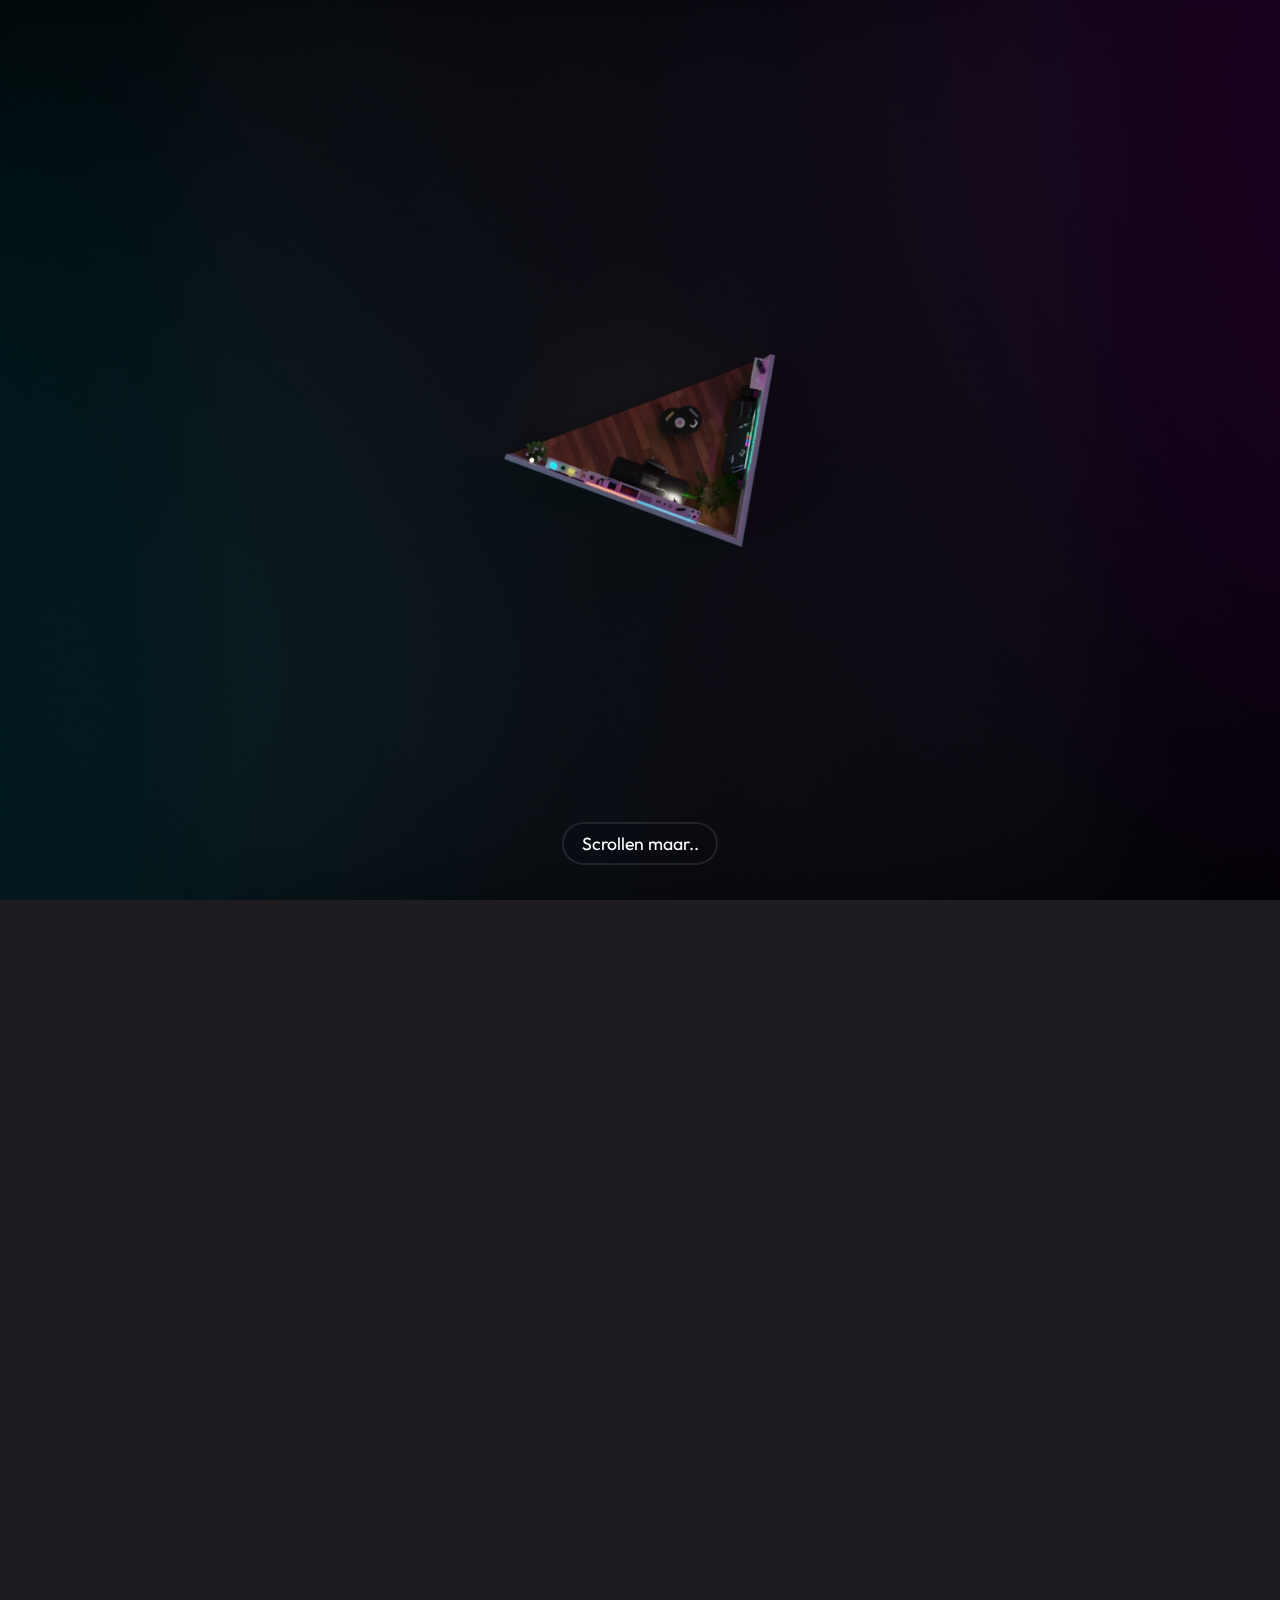
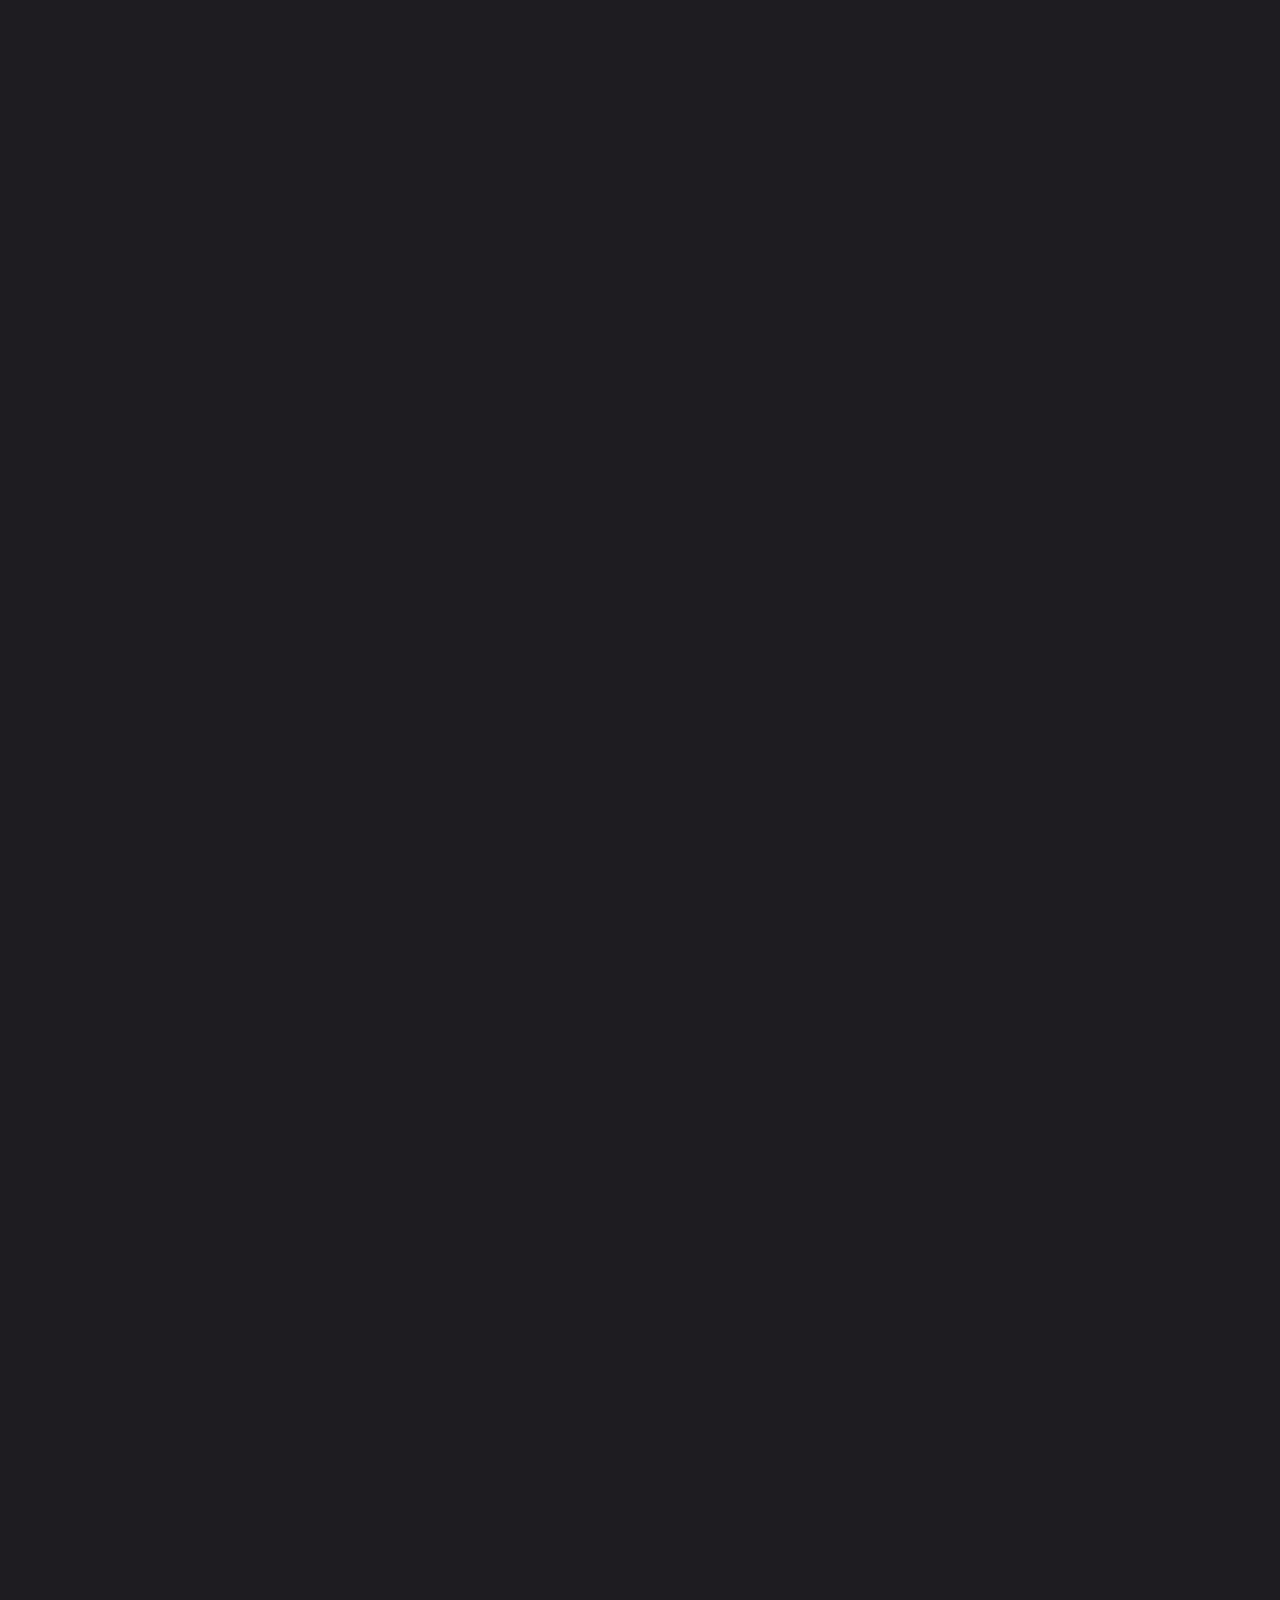
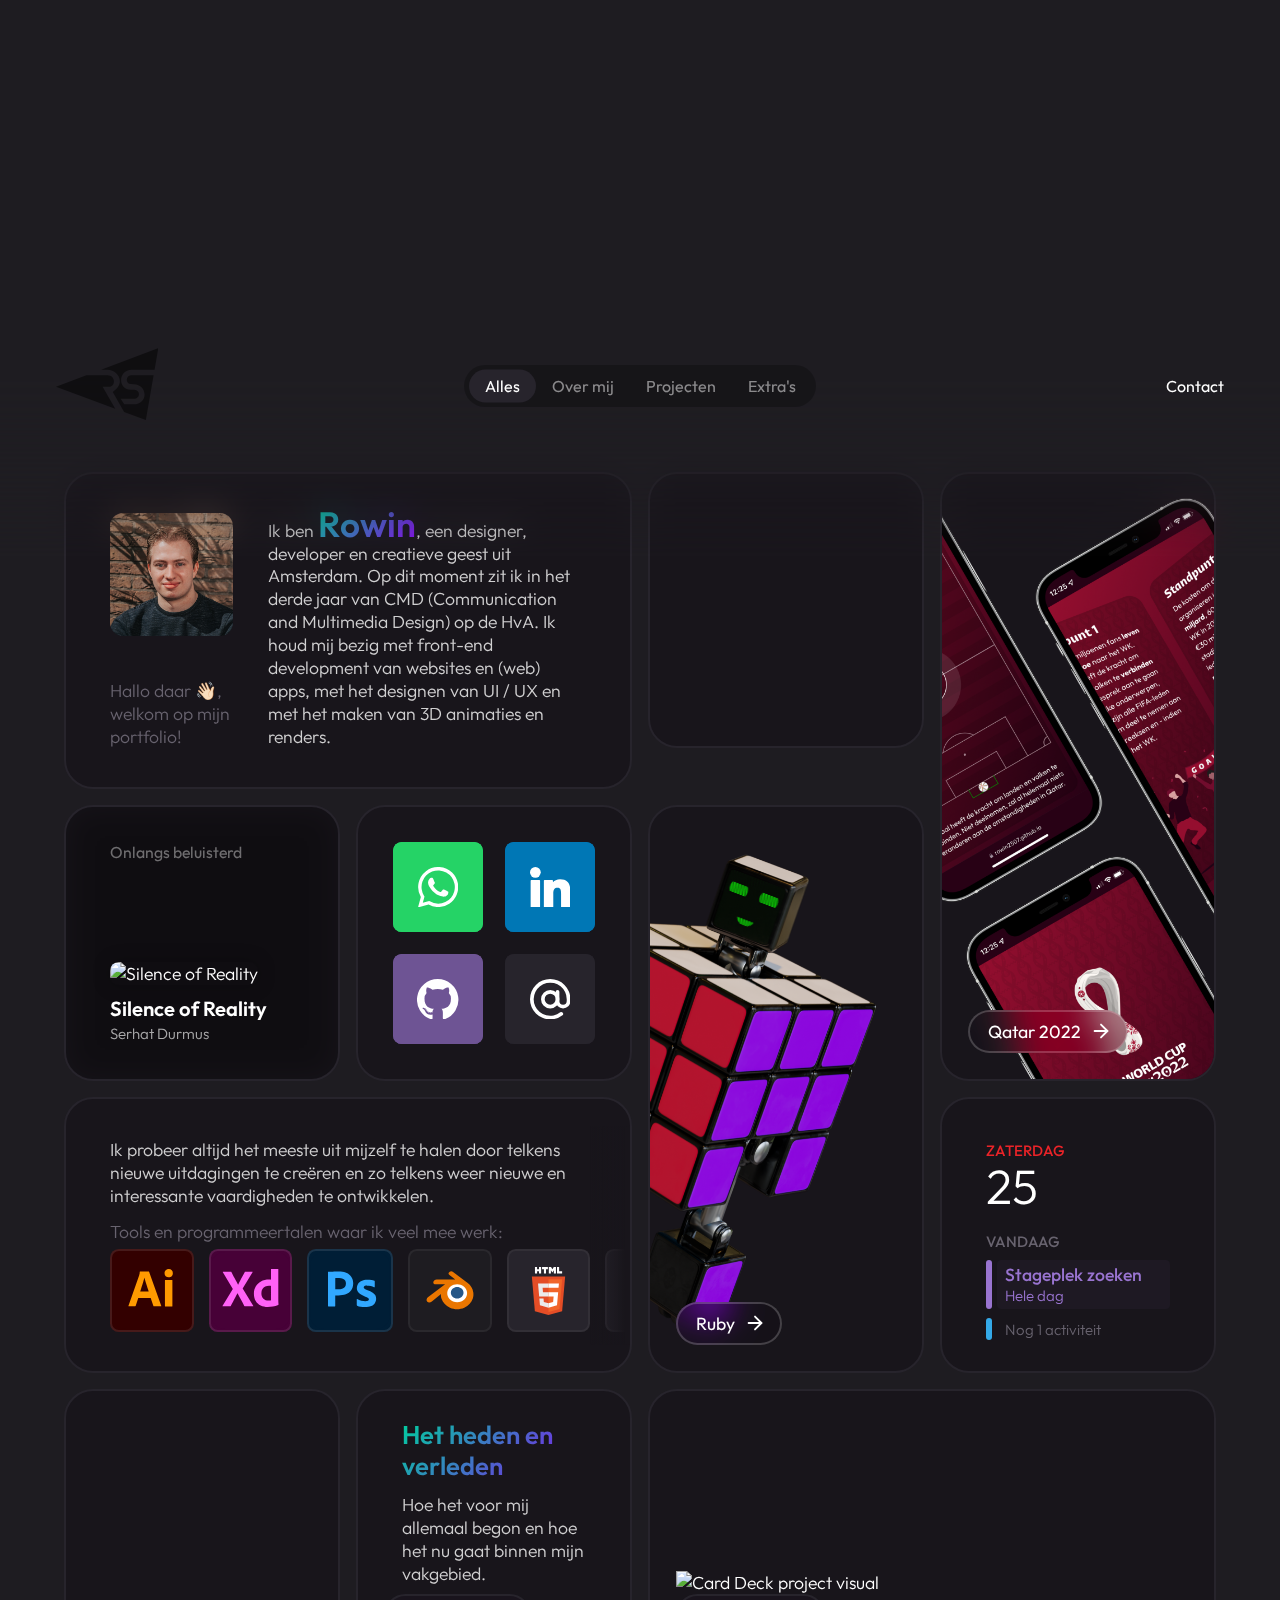
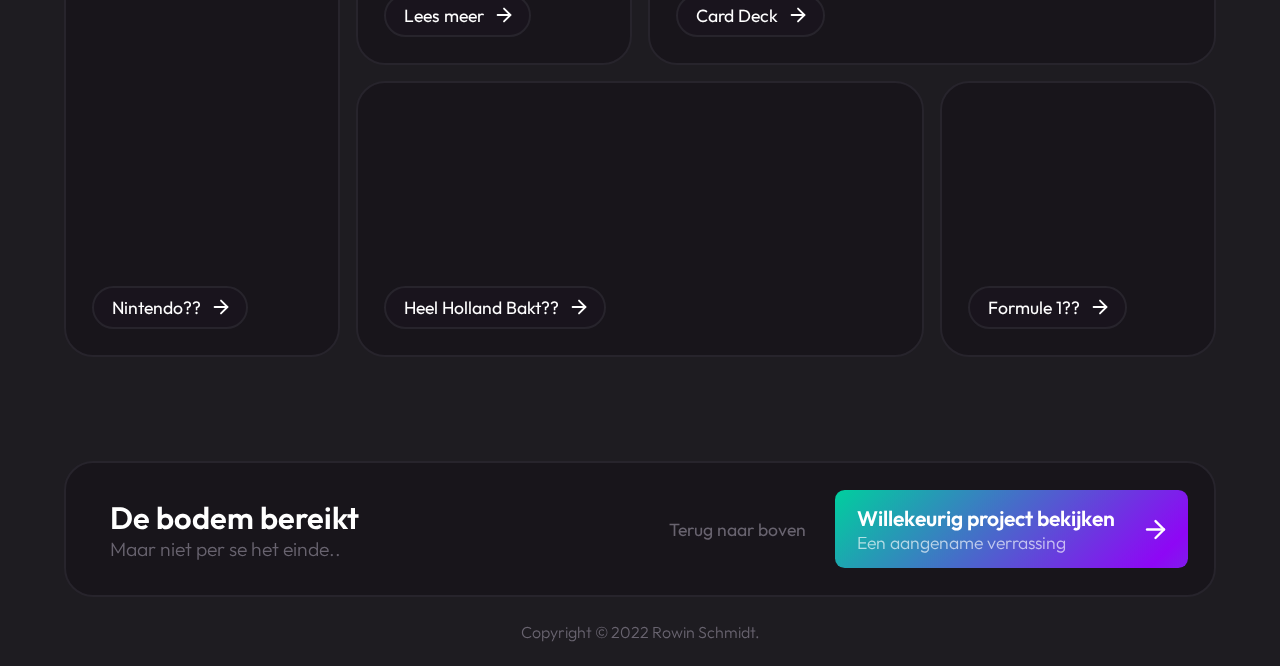
==== commit 105ccba2: "Add files via upload" ====
--- a/index.html
+++ b/index.html
@@ -11,7 +11,7 @@
     <link rel="preconnect" href="https://fonts.gstatic.com" crossorigin>
     <link href="https://fonts.googleapis.com/css2?family=Outfit:wght@300;400;500;600;700&display=swap" rel="stylesheet">
     <link href="assets/styles/main.css" rel="stylesheet">
-    <!-- <script type="text/javascript" src="https://maps.googleapis.com/maps/api/js?key=AIzaSyD3GKkNNDthFTnQK0xjHjSLLY_2snyFoZo"></script> -->
+    <script type="text/javascript" src="https://maps.googleapis.com/maps/api/js?key=AIzaSyD3GKkNNDthFTnQK0xjHjSLLY_2snyFoZo"></script>
 </head>
 
 <body class="landing-page">
@@ -211,7 +211,7 @@
                         <svg viewBox="0 0 24 24" fill="none" stroke="currentColor" stroke-width="2" stroke-linecap="round" stroke-linejoin="round"><line x1="5" y1="12" x2="19" y2="12"></line> <polyline points="12 5 19 12 12 19"></polyline></svg>
                     </a>
                 </li>
-                <li class="grid-item-project large-background-image">
+                <li class="grid-item-project large-contain-background-image">
                     <img src="assets/images/projects/card-deck/card-deck-visual.png" alt="Card Deck project visual">
                     <a href="project/card-deck.html">
                         <span>Card Deck</span>
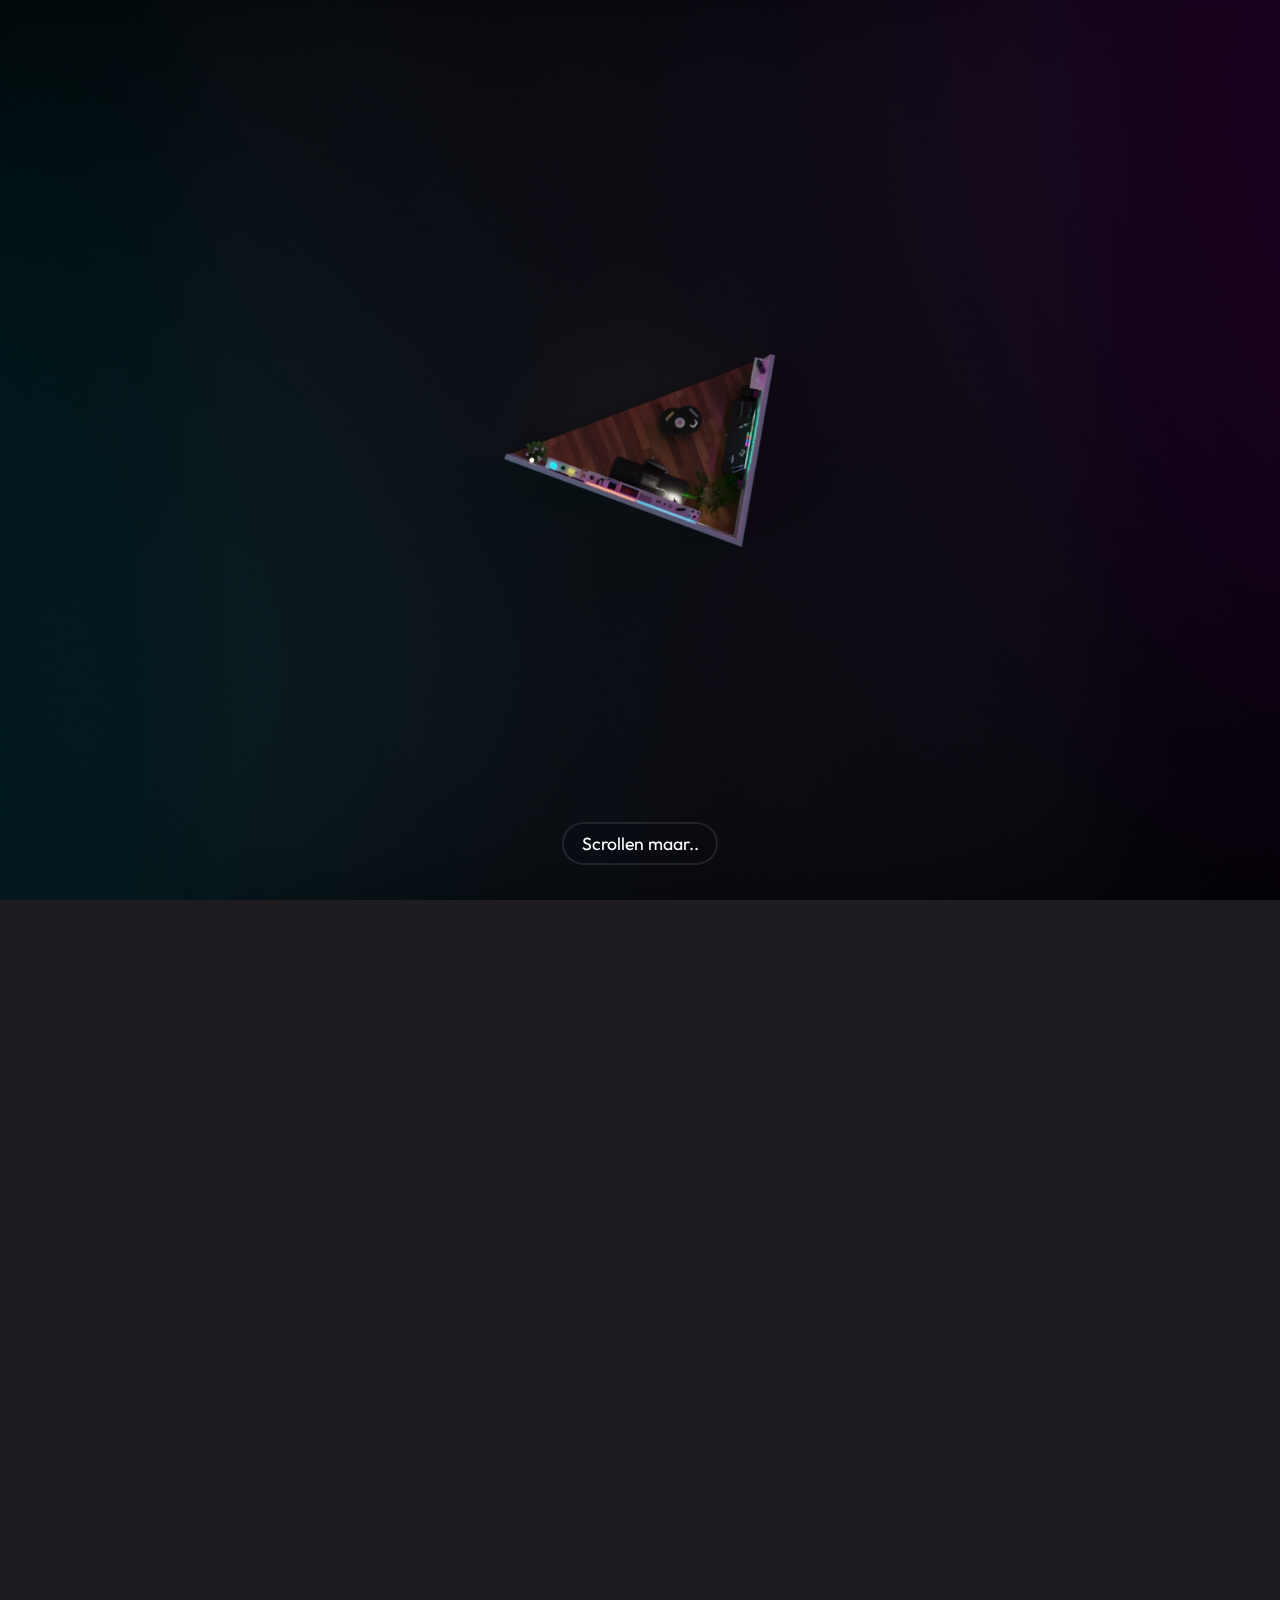
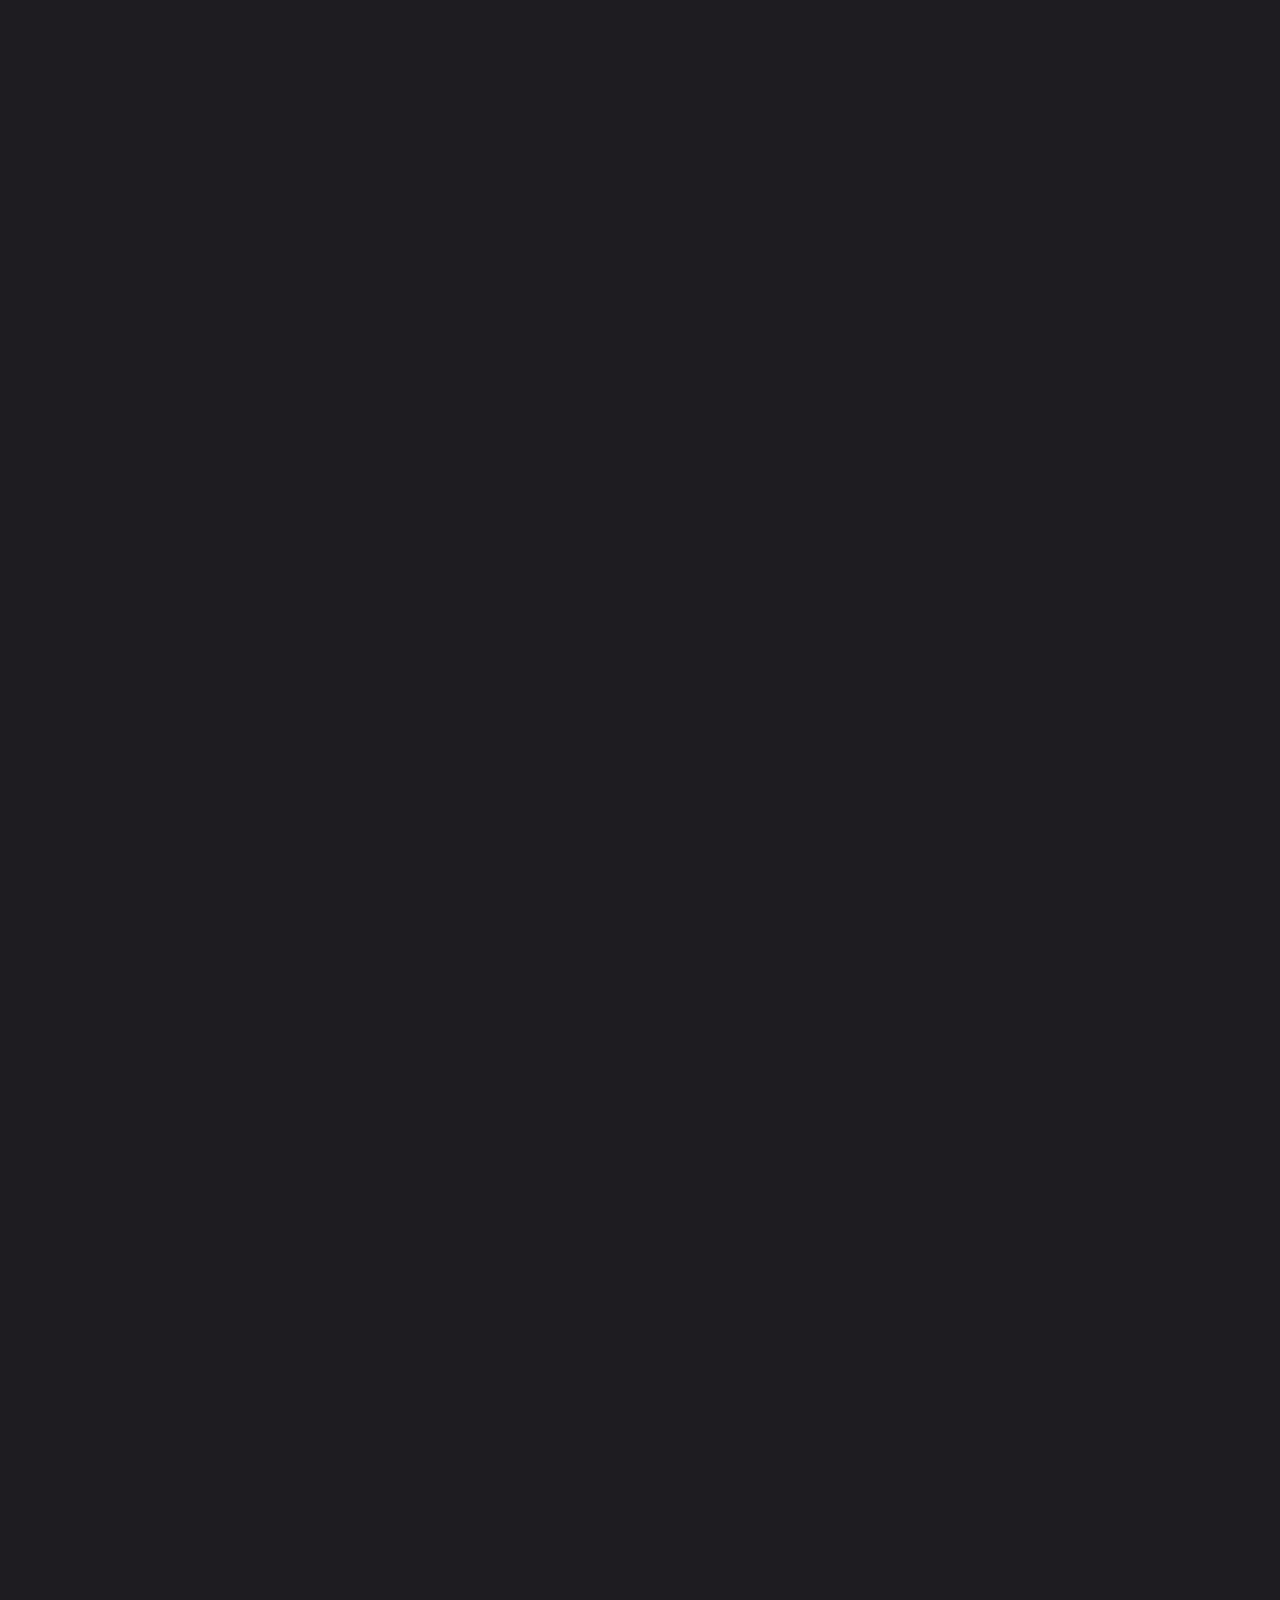
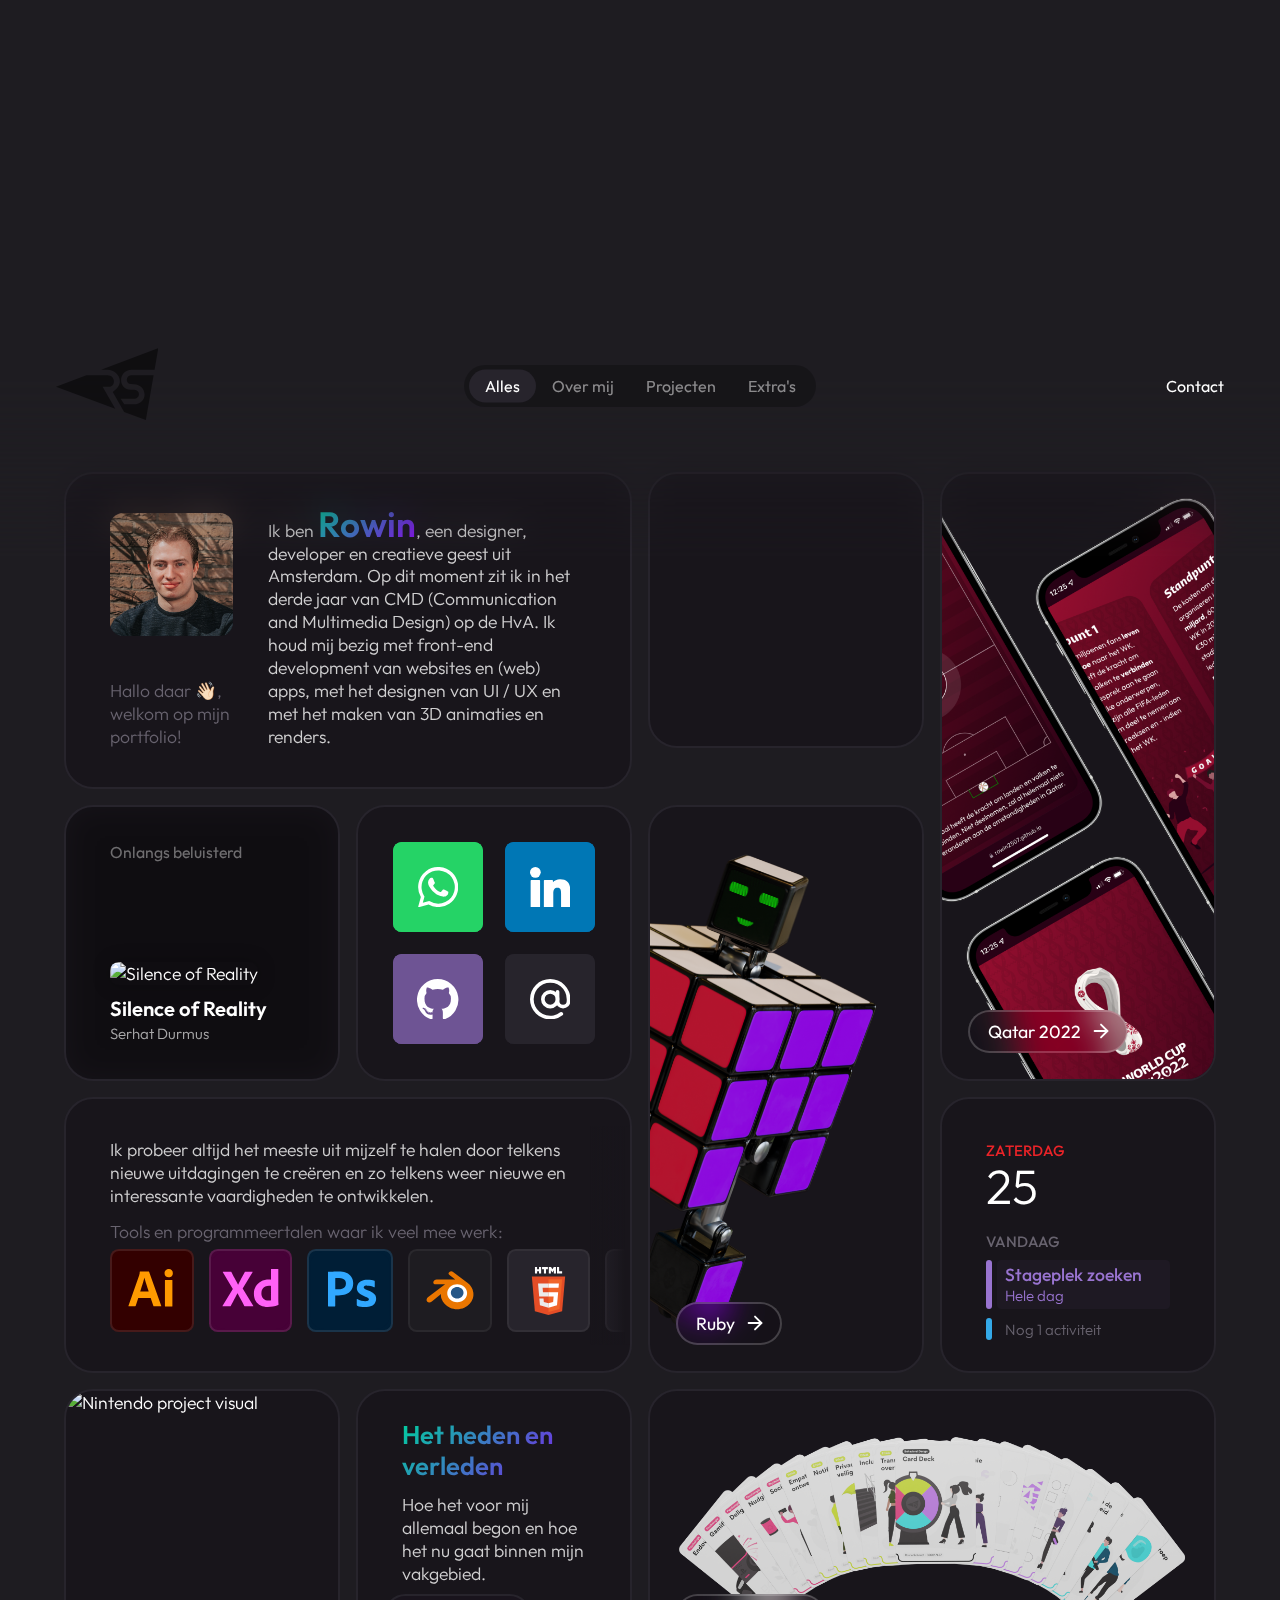
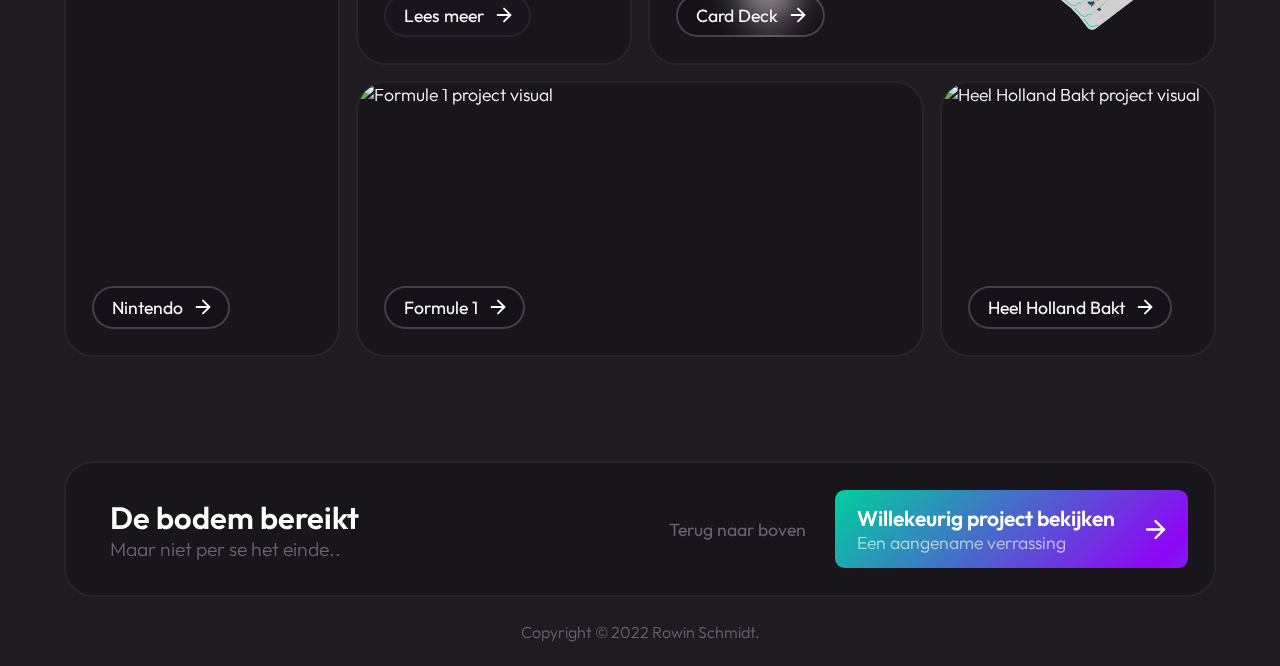
==== commit e3b949ed: "Add files via upload" ====
--- a/index.html
+++ b/index.html
@@ -192,19 +192,17 @@
                         </li>
                     </ol>
                 </li>
-                <li class="grid-item-project">
-                    <a href="#">
-                        <span>Nintendo??</span>
+                <li class="grid-item-project large-background-image">
+                    <img src="assets/images/projects/nintendo/nintendo-visual.png" alt="Nintendo project visual">
+                    <a href="project/nintendo.html">
+                        <span>Nintendo</span>
                         <svg viewBox="0 0 24 24" fill="none" stroke="currentColor" stroke-width="2" stroke-linecap="round" stroke-linejoin="round"><line x1="5" y1="12" x2="19" y2="12"></line> <polyline points="12 5 19 12 12 19"></polyline></svg>
                     </a>
                 </li>
                 <li class="grid-item-1x1 grid-item-about">
                     <div>
-                        <!-- <h2>Terug naar de toekomst..</h2> -->
                         <h2>Het heden en verleden</h2>
                         <p>Hoe het voor mij allemaal begon en hoe het nu gaat binnen mijn vakgebied.</p>
-                        <!-- <h2>Toen en nu..</h2> -->
-                        <!-- <p>Hoe het voor mij allemaal begon, hoe het nu gaat en hoe ik mijzelf verder wil ontwikkelen.</p> -->
                     </div>
                     <a href="#">
                         <span>Lees meer</span>
@@ -218,15 +216,17 @@
                         <svg viewBox="0 0 24 24" fill="none" stroke="currentColor" stroke-width="2" stroke-linecap="round" stroke-linejoin="round"><line x1="5" y1="12" x2="19" y2="12"></line> <polyline points="12 5 19 12 12 19"></polyline></svg>
                     </a>
                 </li>
-                <li class="grid-item-project">
-                    <a href="#">
-                        <span>Heel Holland Bakt??</span>
-                        <svg viewBox="0 0 24 24" fill="none" stroke="currentColor" stroke-width="2" stroke-linecap="round" stroke-linejoin="round"><line x1="5" y1="12" x2="19" y2="12"></line> <polyline points="12 5 19 12 12 19"></polyline></svg>
-                    </a>
-                </li>
-                <li class="grid-item-1x1 grid-item-project">
-                    <a href="#">
-                        <span>Formule 1??</span>
+                <li class="grid-item-project large-background-image">
+                    <img src="assets/images/projects/formule-1/formule-1-visual.png" alt="Formule 1 project visual">
+                    <a href="project/formule-1.html">
+                        <span>Formule 1</span>
+                        <svg viewBox="0 0 24 24" fill="none" stroke="currentColor" stroke-width="2" stroke-linecap="round" stroke-linejoin="round"><line x1="5" y1="12" x2="19" y2="12"></line> <polyline points="12 5 19 12 12 19"></polyline></svg>
+                    </a>
+                </li>
+                <li class="grid-item-1x1 grid-item-project large-background-image">
+                    <img src="assets/images/projects/heel-holland-bakt/heel-holland-bakt-visual.png" alt="Heel Holland Bakt project visual">
+                    <a href="project/heel-holland-bakt.html">
+                        <span>Heel Holland Bakt</span>
                         <svg viewBox="0 0 24 24" fill="none" stroke="currentColor" stroke-width="2" stroke-linecap="round" stroke-linejoin="round"><line x1="5" y1="12" x2="19" y2="12"></line> <polyline points="12 5 19 12 12 19"></polyline></svg>
                     </a>
                 </li>
--- a/assets/styles/main.css
+++ b/assets/styles/main.css
@@ -407,7 +407,8 @@
     justify-content: flex-end;
     padding: 1.5em;
 }
-main section.dashboard > ul > li.grid-item-project.large-background-image > img {
+main section.dashboard > ul > li.grid-item-project.large-background-image > img,
+main section.dashboard > ul > li.grid-item-project.large-contain-background-image > img {
     position: absolute;
     left: 0;
     top: 0;
@@ -416,7 +417,11 @@
     object-fit: cover;
     z-index: 0;
 }
-main section.dashboard > ul > li.grid-item-project.large-background-image > a {
+main section.dashboard > ul > li.grid-item-project.large-contain-background-image > img {
+    object-fit: contain;
+}
+main section.dashboard > ul > li.grid-item-project.large-background-image > a,
+main section.dashboard > ul > li.grid-item-project.large-contain-background-image > a {
     background-color: rgb(0 0 0 / 0.15);
     border: 2px solid rgb(255 255 255 / 0.2);
     z-index: 1;
@@ -1093,7 +1098,18 @@
 main section.project-details-grid.grid-layout-3 ul li:nth-of-type(4) {
     grid-row: span 2;
 }
-
+/* GRID LAYOUT 4 (5 ITEMS)*/
+main section.project-details-grid.grid-layout-4 ul li:nth-of-type(1) {
+    grid-row: span 2;
+}
+main section.project-details-grid.grid-layout-4 ul li:nth-of-type(3),
+main section.project-details-grid.grid-layout-4 ul li:nth-of-type(4) {
+    aspect-ratio: 1;
+}
+main section.project-details-grid.grid-layout-4 ul li:nth-of-type(2),
+main section.project-details-grid.grid-layout-4 ul li:nth-of-type(5) {
+    grid-column: span 2;
+}
 
 main section.project-details-grid ul li img {
     height: 100%;
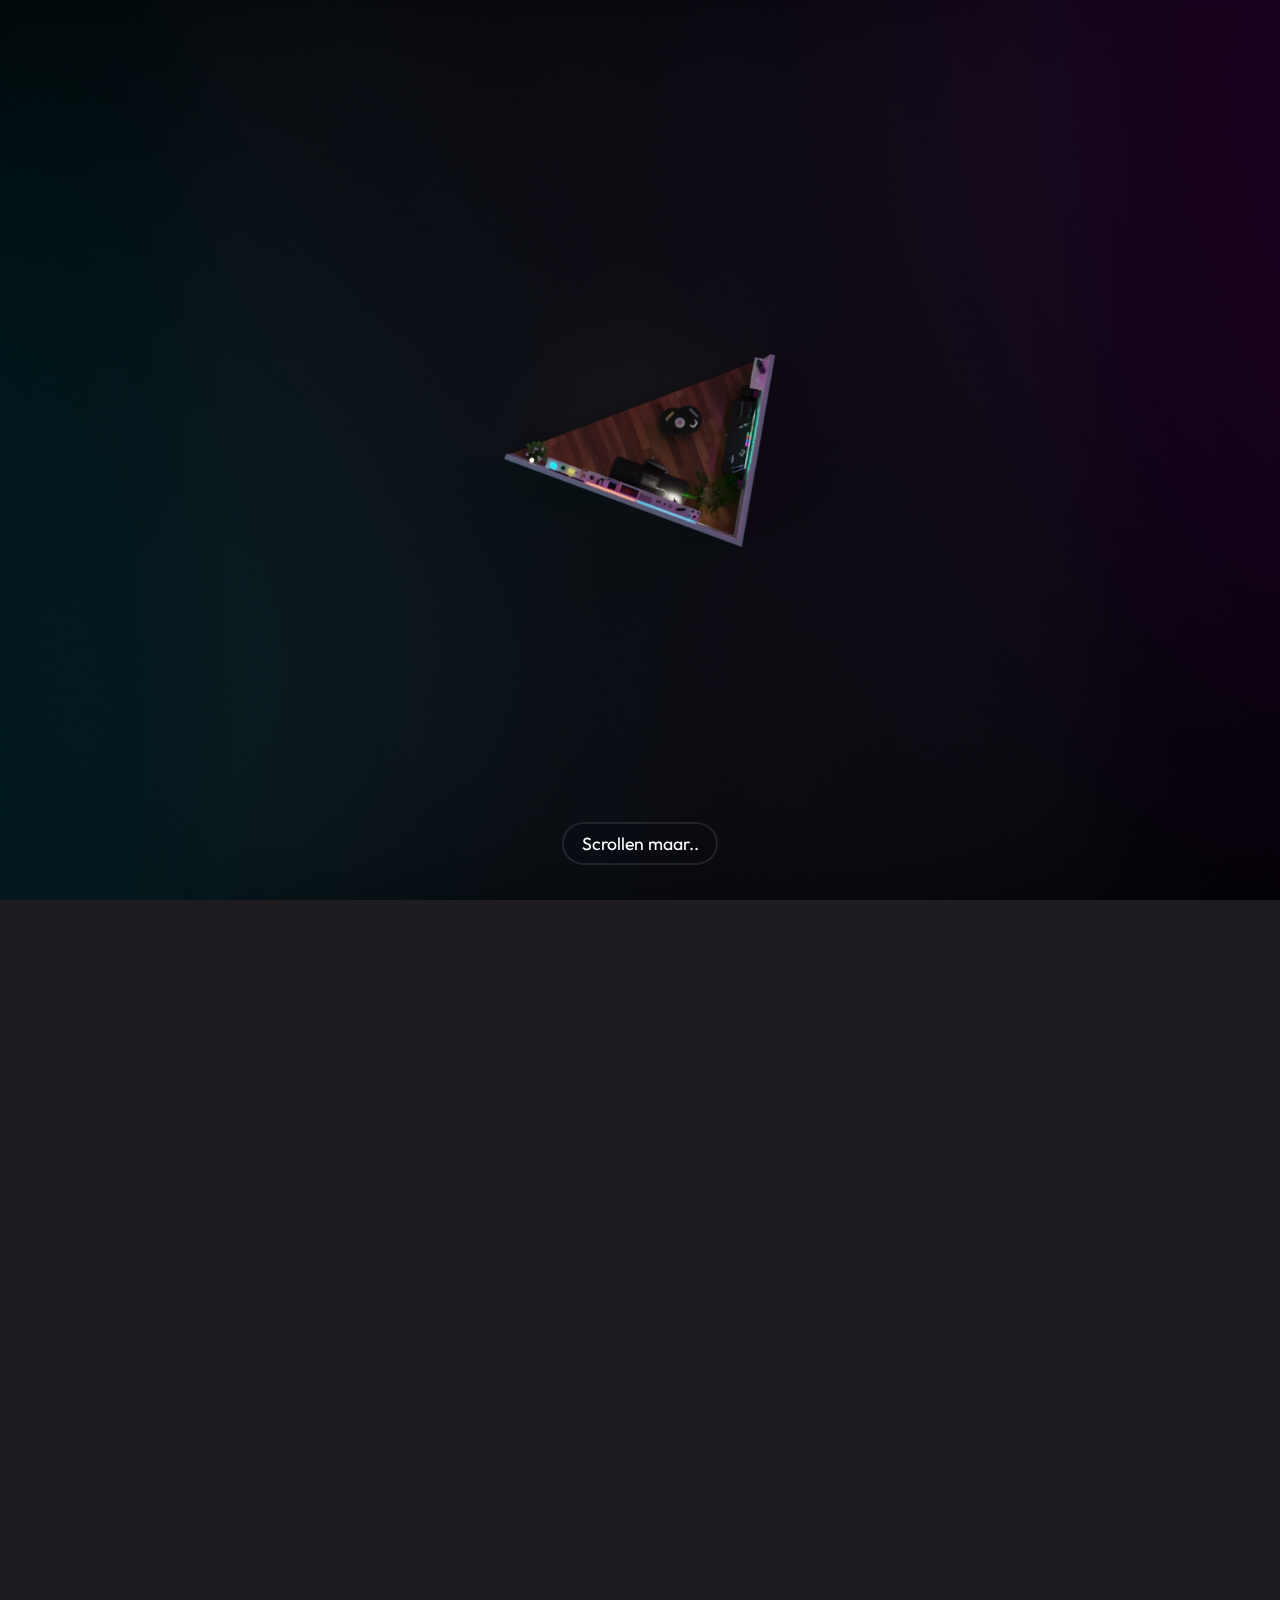
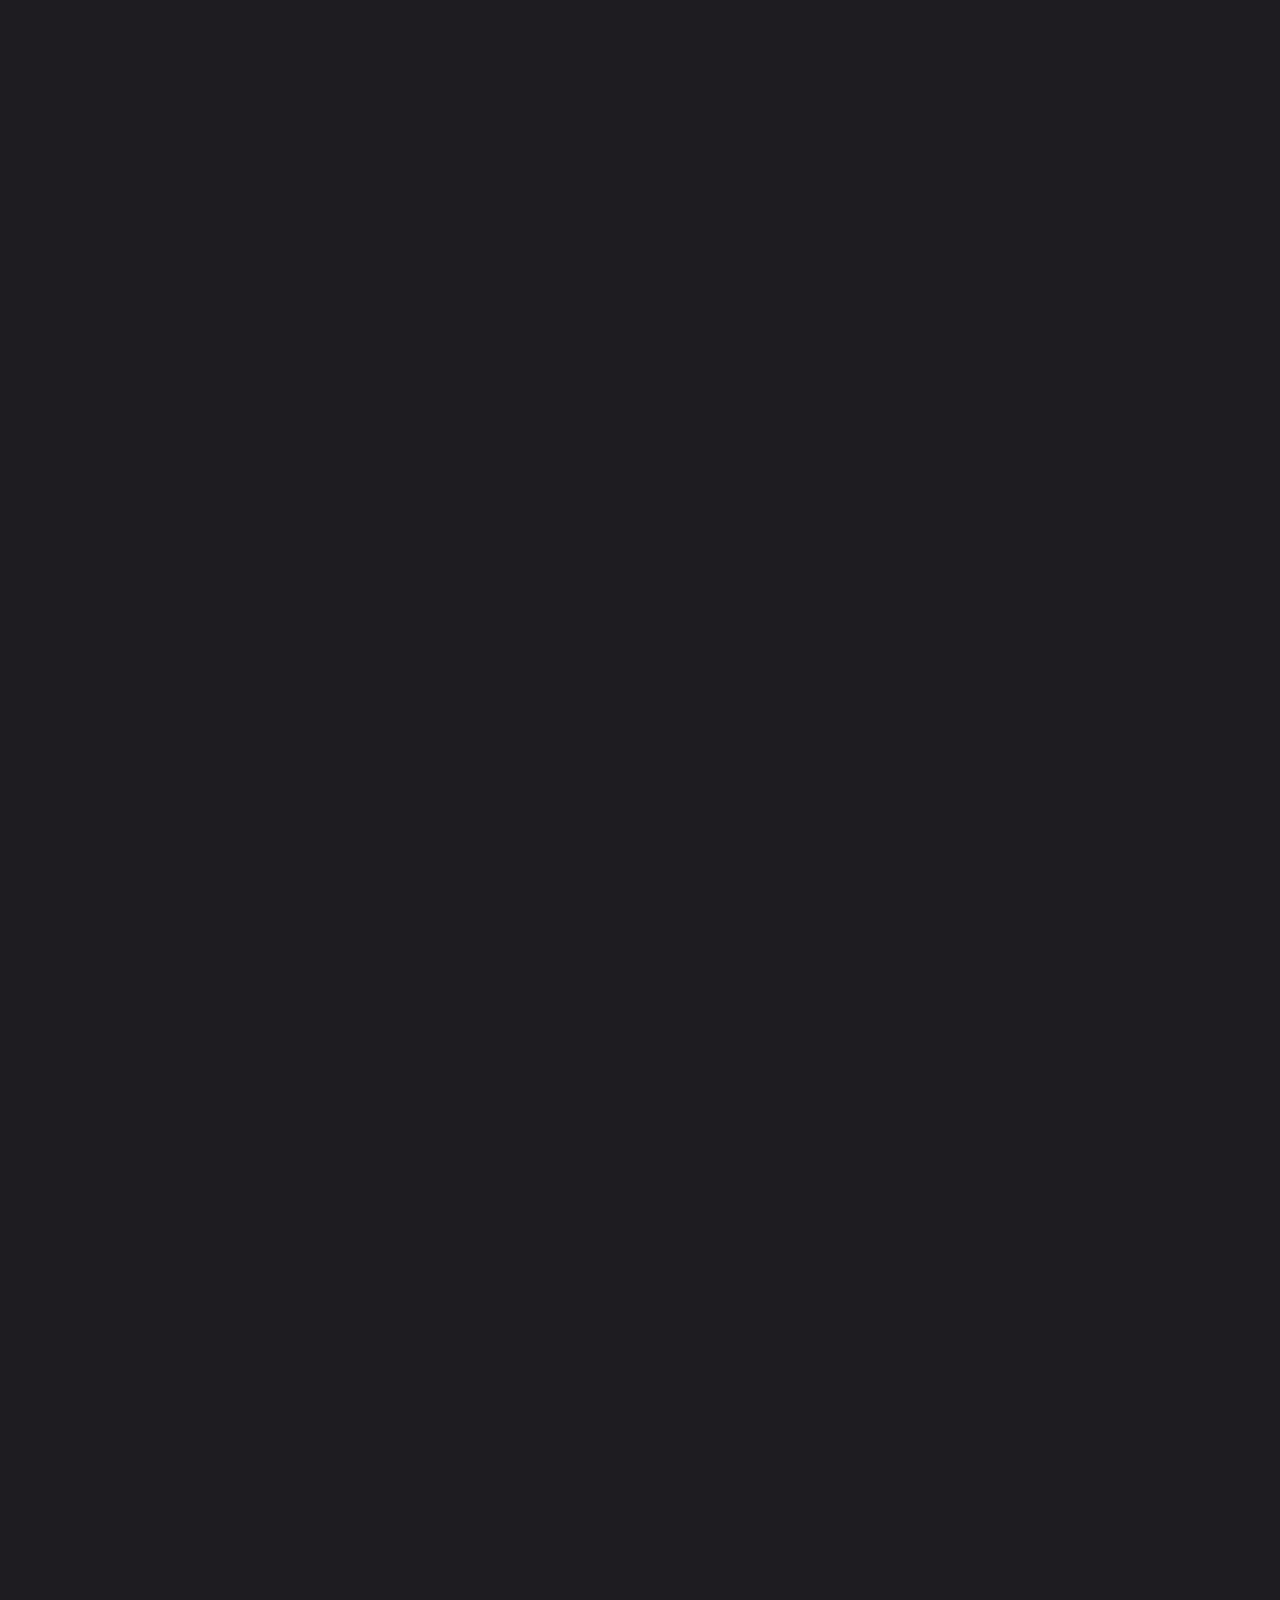
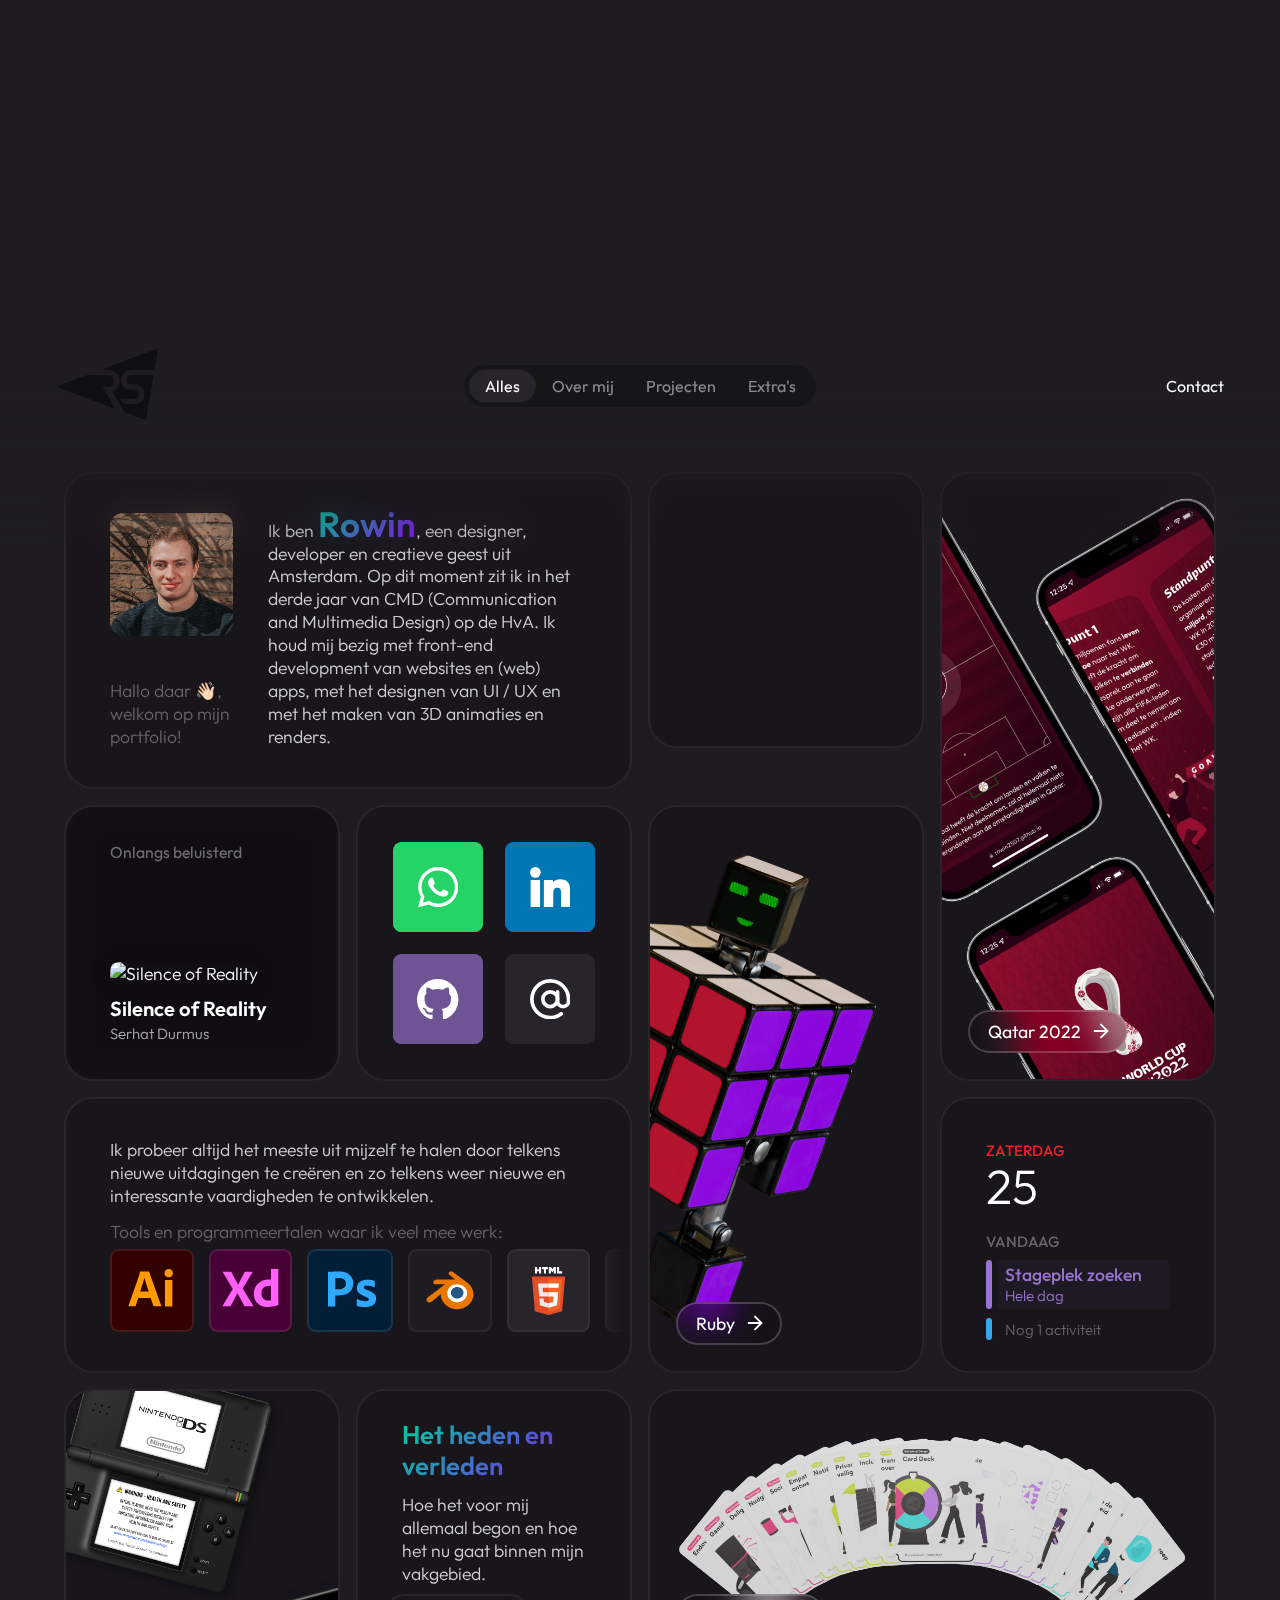
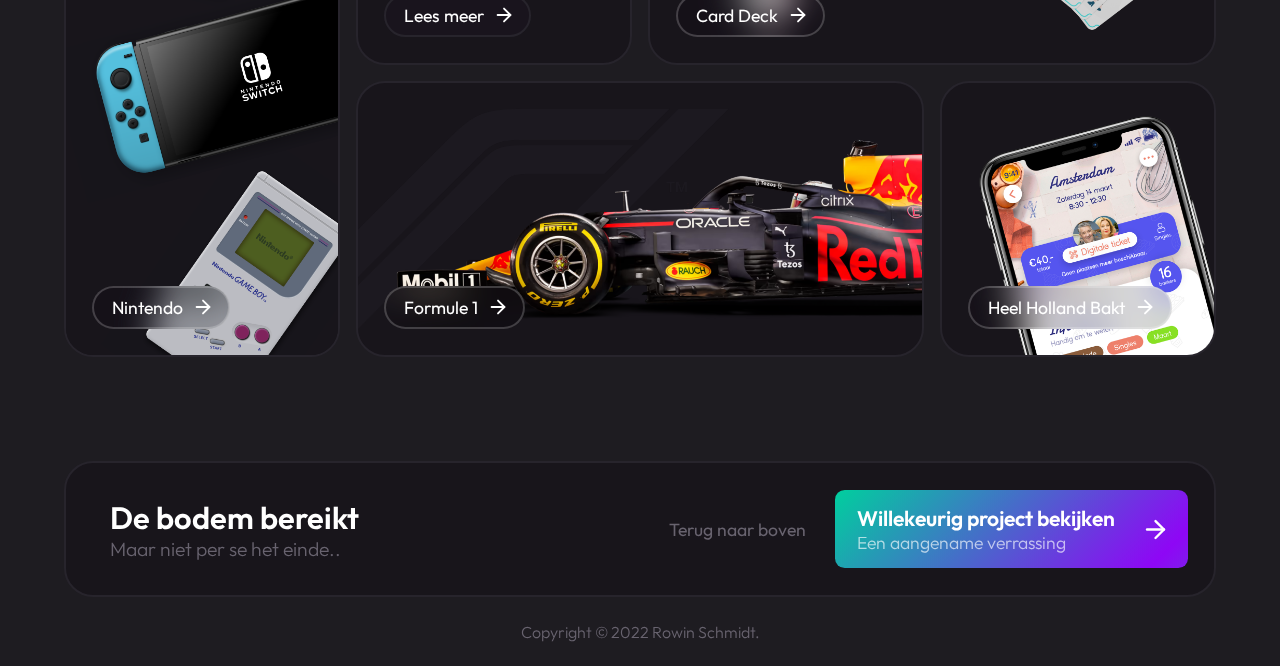
==== commit 5ae5da71: "Add files via upload" ====
--- a/index.html
+++ b/index.html
@@ -19,6 +19,9 @@
         <!-- 3D VISUAL -->
         <canvas></canvas>
         <strong>Scrollen maar..</strong>
+        <video preload="auto" autoplay="autoplay" muted playsinline>
+            <source src="assets/video/3d-animation.mp4" type="video/mp4">
+        </video>
     </section>
     <section class="loading-overlay">
         <!-- LOADING ANIMATION -->
@@ -204,7 +207,7 @@
                         <h2>Het heden en verleden</h2>
                         <p>Hoe het voor mij allemaal begon en hoe het nu gaat binnen mijn vakgebied.</p>
                     </div>
-                    <a href="#">
+                    <a href="het-heden-en-verleden.html">
                         <span>Lees meer</span>
                         <svg viewBox="0 0 24 24" fill="none" stroke="currentColor" stroke-width="2" stroke-linecap="round" stroke-linejoin="round"><line x1="5" y1="12" x2="19" y2="12"></line> <polyline points="12 5 19 12 12 19"></polyline></svg>
                     </a>
--- a/assets/styles/main.css
+++ b/assets/styles/main.css
@@ -1040,12 +1040,47 @@
     margin-top: 0.35em;
     color: var(--color-darkish-lighter);
 }
+main section.project-details-info > section:first-of-type > span {
+    display: block;
+    margin-top: 1em;
+    color: var(--color-darkish-lighter);
+}
 main section.project-details-info > section:last-of-type p {
     line-height: 1.45em;
     margin-bottom: 1em;
 }
 main section.project-details-info > section:last-of-type p:last-of-type {
     margin-bottom: 0;
+}
+main section.project-details-info > section:last-of-type p a {
+    position: relative;
+    background: -webkit-linear-gradient(-45deg, var(--color-gradient-primary), var(--color-gradient-secondary), var(--color-gradient-primary));
+    background-size: 200%;
+    background-position: top left;
+    -webkit-background-clip: text;
+    -webkit-text-fill-color: transparent;
+    text-decoration: none;
+    font-weight: 400;
+    transition: 850ms ease;
+}
+main section.project-details-info > section:last-of-type p a::after {
+    content: '';
+    position: absolute;
+    left: 0;
+    bottom: 0;
+    width: 100%;
+    background-image: linear-gradient(90deg, var(--color-gradient-primary) 0%, var(--color-gradient-secondary) 50%, var(--color-gradient-primary) 100%);
+    background-size: 200%;
+    background-position: center left;
+    border-radius: 0.1em;
+    height: 0.1em;
+    transition: 850ms ease;
+}
+main section.project-details-info > section:last-of-type p a:hover {
+    background-position: bottom right;
+}
+main section.project-details-info > section:last-of-type p a:hover::after {
+    background-position: center right;
 }
 main section.project-details-grid {
     margin: 4em auto 0em auto;
@@ -1110,6 +1145,30 @@
 main section.project-details-grid.grid-layout-4 ul li:nth-of-type(5) {
     grid-column: span 2;
 }
+/* GRID LAYOUT 5 (5 ITEMS)*/
+main section.project-details-grid.grid-layout-5 ul li:nth-of-type(1) {
+    grid-row: span 2;
+}
+main section.project-details-grid.grid-layout-5 ul li:nth-of-type(3),
+main section.project-details-grid.grid-layout-5 ul li:nth-of-type(5) {
+    aspect-ratio: 1;
+}
+main section.project-details-grid.grid-layout-5 ul li:nth-of-type(2),
+main section.project-details-grid.grid-layout-5 ul li:nth-of-type(4) {
+    grid-column: span 2;
+}
+/* GRID LAYOUT 6 (5 ITEMS)*/
+main section.project-details-grid.grid-layout-6 ul li:nth-of-type(1) {
+    grid-row: span 2;
+}
+main section.project-details-grid.grid-layout-6 ul li:nth-of-type(2),
+main section.project-details-grid.grid-layout-6 ul li:nth-of-type(4) {
+    aspect-ratio: 1;
+}
+main section.project-details-grid.grid-layout-6 ul li:nth-of-type(3),
+main section.project-details-grid.grid-layout-6 ul li:nth-of-type(5) {
+    grid-column: span 2;
+}
 
 main section.project-details-grid ul li img {
     height: 100%;
@@ -1124,6 +1183,9 @@
 }
 
 /* LONG ABOUT ME TEXT ---------- */
+
+
+
 
 
 
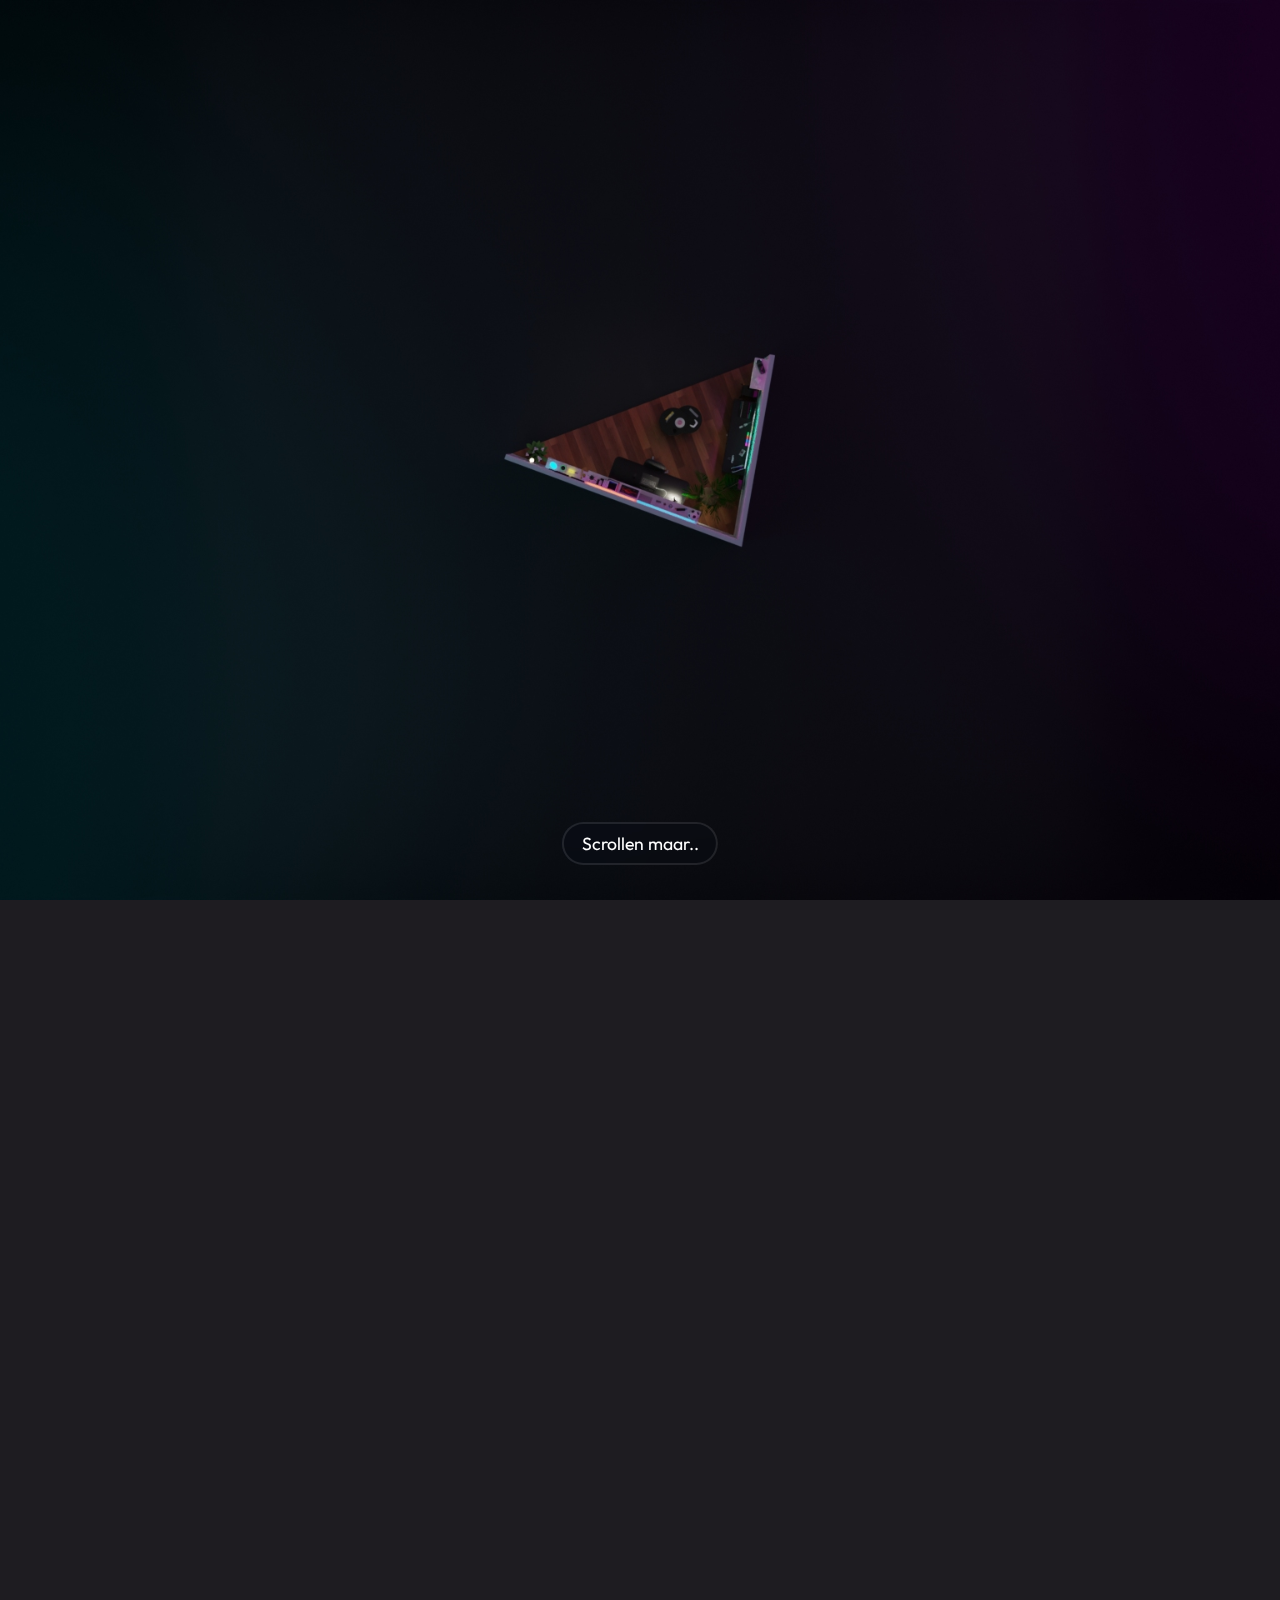
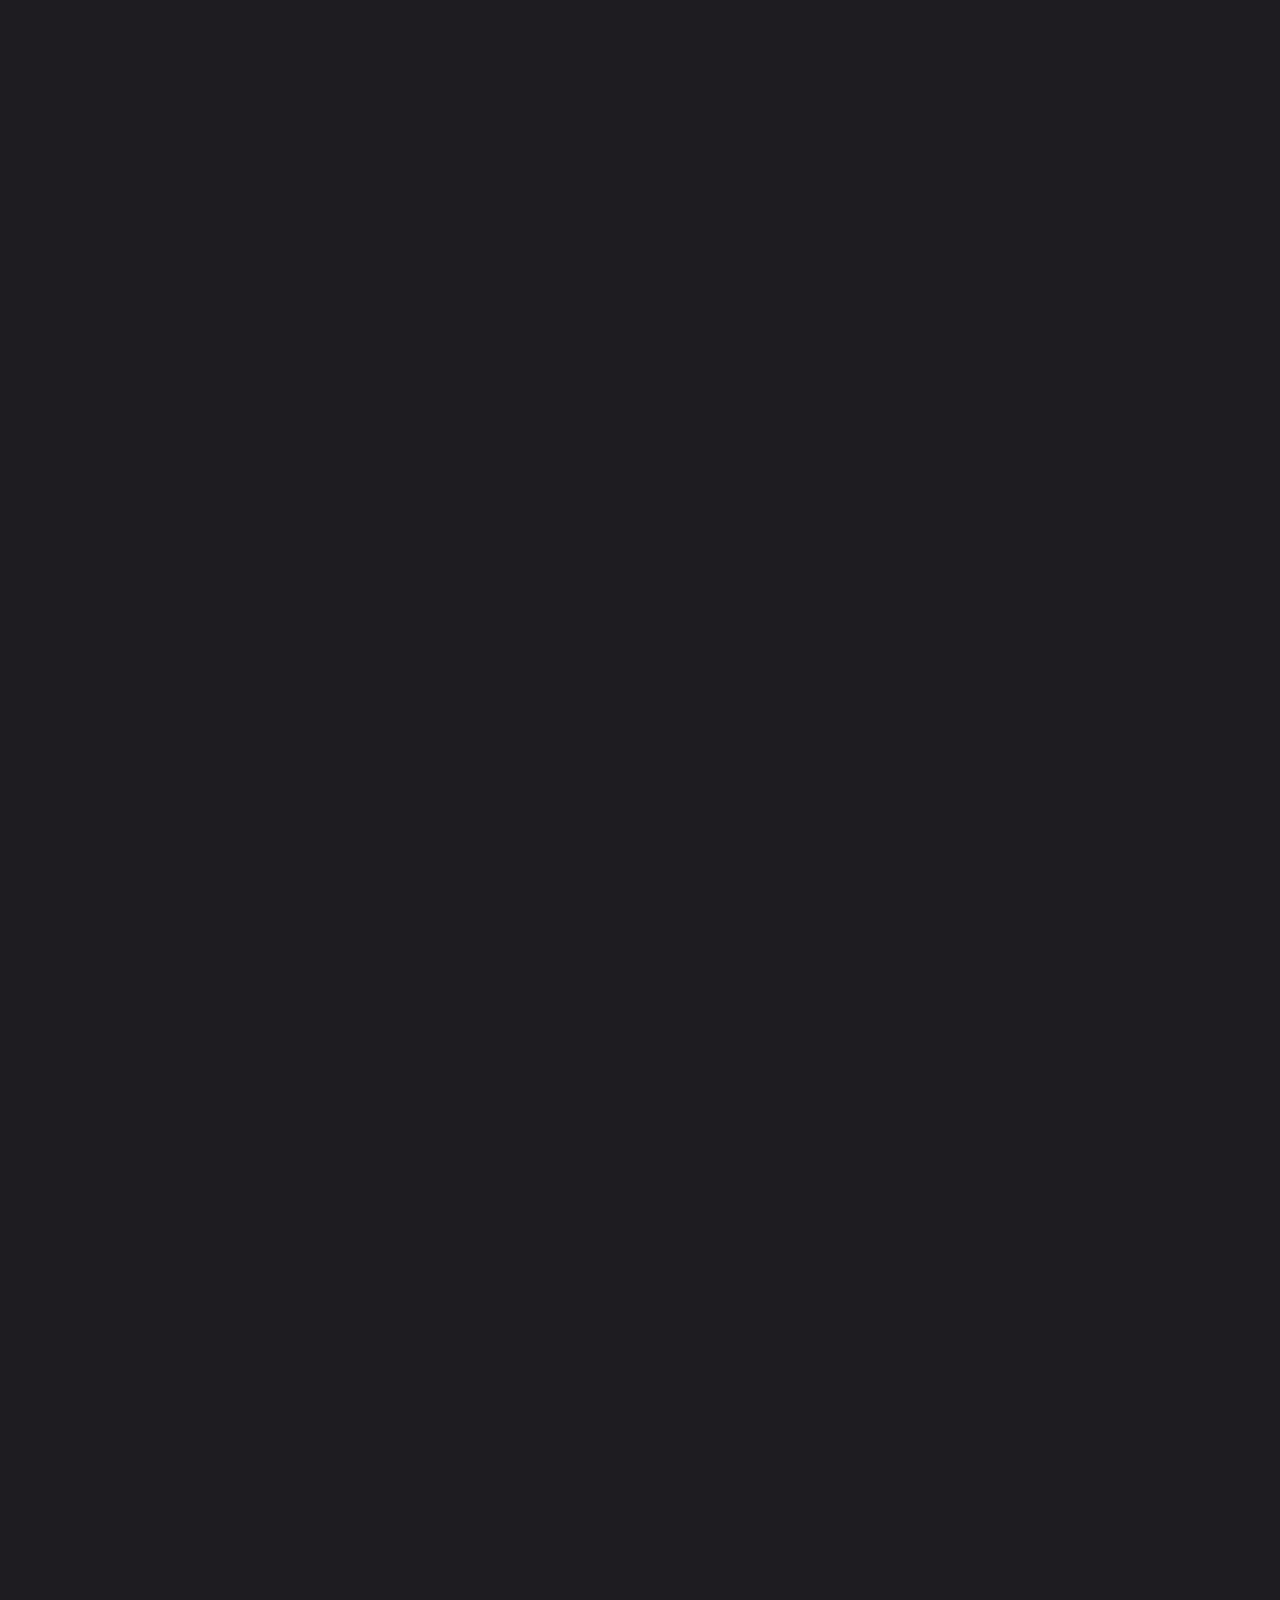
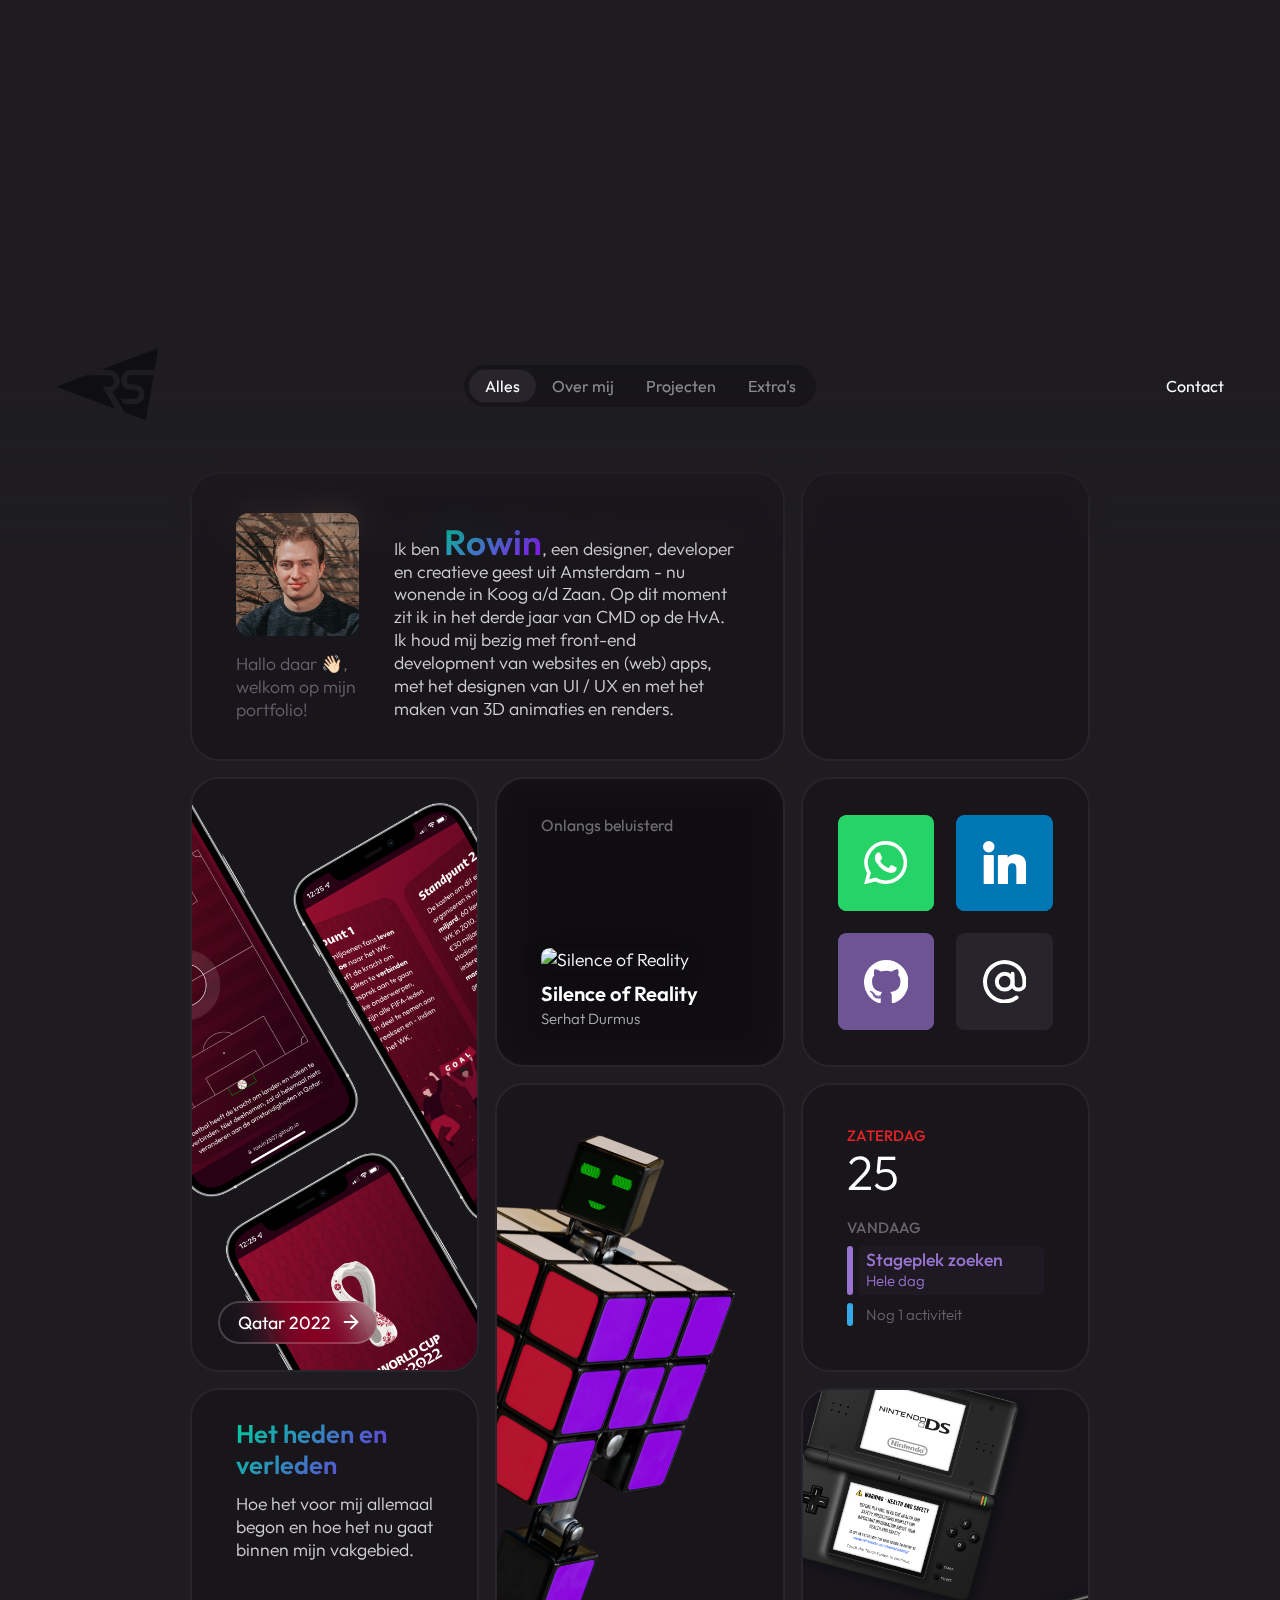
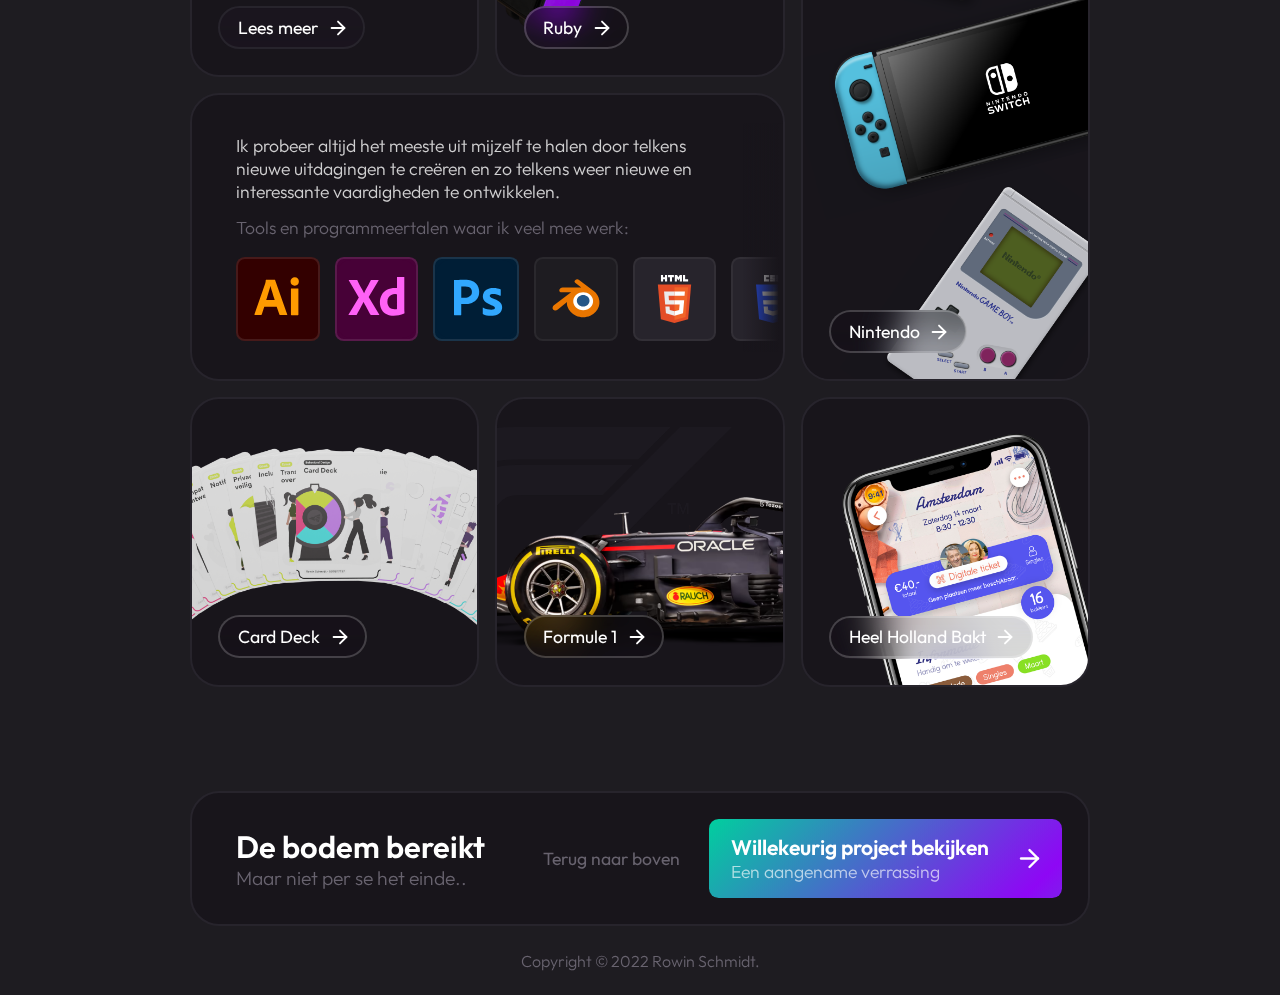
==== commit 9b20721a: "Update index.html" ====
--- a/index.html
+++ b/index.html
@@ -63,7 +63,7 @@
                         <img src="assets/images/content/Rowin-Schmidt.jpg" alt="Een foto van mij (Rowin Schmidt).">
                         <h2>Hallo daar 👋🏻, welkom op mijn portfolio!</h2>
                     </div>
-                    <p>Ik ben <strong>Rowin</strong>, een designer, developer en creatieve geest uit Amsterdam. Op dit moment zit ik in het derde jaar van CMD (Communication and Multimedia Design) op de HvA. Ik houd mij bezig met front-end development van websites en (web) apps, met het designen van UI / UX en met het maken van 3D animaties en renders.</p>
+                    <p>Ik ben <strong>Rowin</strong>, een designer, developer en creatieve geest uit Amsterdam - nu wonende in Koog a/d Zaan. Op dit moment zit ik in het derde jaar van CMD op de HvA. Ik houd mij bezig met front-end development van websites en (web) apps, met het designen van UI / UX en met het maken van 3D animaties en renders.</p>
                 </li>
                 <li class="grid-item-1x1 grid-item-about">
                     <div> <!-- GOOGLE MAPS --> </div>
@@ -265,4 +265,4 @@
 
     <script src="assets/scripts/main.js"></script>
 </body>
-</html>+</html>
--- a/assets/styles/main.css
+++ b/assets/styles/main.css
@@ -5,6 +5,7 @@
     --font-outfit: 'Outfit', sans-serif;
 
     --wrapper-width: 1200px;
+    --wrapper-small-width: 600px;
 
     --color-white: #FFFFFF;
     --color-black: #000000;
@@ -139,6 +140,9 @@
     transform: translateX(-50%);
     transition: 250ms;
 }
+section.landing-render video {
+    display: none;
+}
 
 
 
@@ -161,7 +165,6 @@
 }
 section.loading-overlay svg {
     position: absolute;
-    /* height: 22.7%; */
     height: 21%;
     fill: none;
     stroke-dasharray: 250;
@@ -854,7 +857,6 @@
     flex-direction: column;
     justify-content: space-between;
     padding: 1.65em 2.5em 1.5em 2.5em;
-    /* padding: 1.5em 1.75em; */
 }
 main section.dashboard > ul > li:nth-of-type(10) h2 {
     font-size: 1.45em;
@@ -869,7 +871,6 @@
     margin-top: 0.65em;
 }
 main section.dashboard > ul > li:nth-of-type(10) a {
-    /* align-self: flex-start; */
     margin-left: -1em;
 }
 
@@ -879,10 +880,6 @@
 
 main section.dashboard > ul > li:nth-of-type(12) {
     grid-column: span 2;
-}
-
-main section.dashboard > ul > li:nth-of-type(13) {
-    /* grid-column: span 2; */
 }
 
 /* GRID ITEM PROJECT */
@@ -920,6 +917,7 @@
 }
 
 
+
 /* CONTENT PAGE -------------------------------- */
 /* CONTENT PAGE -------------------------------- */
 body.content-page main,
@@ -1099,6 +1097,7 @@
     border: 2px solid var(--color-darkish-highlight);
     border-radius: 1.65em;
     overflow: hidden;
+    line-height: 0;
 }
 /* GRID LAYOUT 1 (6 ITEMS) */
 main section.project-details-grid.grid-layout-1 ul li:nth-of-type(1),
@@ -1182,12 +1181,63 @@
     object-fit: cover;
 }
 
-/* LONG ABOUT ME TEXT ---------- */
-
-
-
-
-
+/* ABOUT ME PAGE ---------- */
+main.about-me {
+    margin-top: 5em;
+    font-size: 1.1em;
+    font-weight: 300;
+    color: rgb(255 255 255 / 0.8);
+}
+main.about-me article {
+    margin: 0 auto;
+    width: 90%;
+    max-width: var(--wrapper-small-width);
+}
+main.about-me article h2 {
+    margin-bottom: 0.65em;
+    /* padding: 0 1.3em; */
+    font-size: 2.25em;
+    font-weight: 600;
+    color: var(--color-white);
+}
+main.about-me article p {
+    margin-bottom: 1.25em;
+    /* padding: 0 3em; */
+    line-height: 1.45em;
+}
+main.about-me article p:last-of-type {
+    margin-bottom: 0;
+}
+main.about-me article a {
+    position: relative;
+    background: -webkit-linear-gradient(-45deg, var(--color-gradient-primary), var(--color-gradient-secondary), var(--color-gradient-primary));
+    background-size: 200%;
+    background-position: top left;
+    -webkit-background-clip: text;
+    -webkit-text-fill-color: transparent;
+    text-decoration: none;
+    font-weight: 400;
+    transition: 850ms ease;
+}
+main.about-me article a::after {
+    content: '';
+    position: absolute;
+    left: 0;
+    bottom: 0.1em;
+    width: 100%;
+    background-image: linear-gradient(90deg, var(--color-gradient-primary) 0%, var(--color-gradient-secondary) 50%, var(--color-gradient-primary) 100%);
+    background-size: 200%;
+    background-position: center left;
+    border-radius: 0.1em;
+    height: 0.1em;
+    transition: 850ms ease;
+}
+main.about-me article a:hover {
+    background-position: bottom right;
+}
+main.about-me article a:hover::after {
+    background-position: center right;
+}
 
 
 
@@ -1304,7 +1354,199 @@
 
 
 
-
+/* MEDIA QUERIES -------------------------------- */
+/* MEDIA QUERIES -------------------------------- */
+/* ULTRA WIDE */
+@media (min-width: 3000px) {
+    header {
+        padding: 0 7.5em;
+    }
+    section.loading-overlay svg {
+        height: 22.7%;
+    }
+}
+
+/* TRIPLE COLUMN - SMALL LAPTOP / LARGE TABLET */
+@media (max-width: 1350px) {
+    :root {
+        --wrapper-width: 900px;
+    }
+    main section.dashboard > ul {
+        grid-template-columns: repeat(3, 1fr);
+        width: 100%;
+    }
+    main section.dashboard > ul > li:nth-of-type(7) {
+        height: calc((var(--wrapper-width) / 3) - 12px);
+    }
+    main section.dashboard > ul > li:nth-of-type(11),
+    main section.dashboard > ul > li:nth-of-type(12) {
+        aspect-ratio: 1;
+        grid-column: unset;
+    }
+    main section.dashboard > ul > li:nth-of-type(11).large-contain-background-image > img {
+        object-fit: cover;
+    }
+    main section.project-details-info > section:first-of-type ul {
+        flex-wrap: wrap;
+    }
+    main section.project-details-grid ul {
+        grid-template-columns: repeat(3, 1fr);
+    }
+}
+
+/* DOUBLE COLUMN - SMALL TABLET */
+@media (max-width: 1000px) {
+    :root {
+        --wrapper-width: 590px;
+        --wrapper-small-width: 590px;
+    }
+    section.landing-render {
+        position: fixed;
+        left: 0;
+        top: 0;
+        height: 100%;
+        z-index: 1000;
+        transition: 450ms ease;
+    }
+    section.landing-render canvas,
+    section.landing-render strong {
+        display: none;
+    }
+    section.landing-render video {
+        display: block;
+        height: 100%;
+        width: 100%;
+        object-fit: cover;
+    }
+    section.landing-render.finished {
+        opacity: 0;
+        visibility: hidden;
+        pointer-events: none;
+    }
+    main section.dashboard > ul {
+        grid-template-columns: repeat(2, 1fr);
+    }
+    main section.dashboard > ul > li:nth-of-type(7) {
+        height: calc((var(--wrapper-width) / 2) - 8px);
+    }
+    main section.project-details-info {
+        flex-direction: column;
+    }
+    main section.project-details-grid ul {
+        grid-template-columns: repeat(2, 1fr);
+    }
+
+    footer > ul > li:first-of-type {
+        display: none;
+    }
+    footer > ul > li:last-of-type > a > ul > li strong {
+        font-size: 1.1em;
+    }
+}
+
+/* SINGLE COLUMN - MOBILE */
+@media (max-width: 700px) {
+    :root {
+        --wrapper-width: 288px;
+        --wrapper-small-width: 288px;
+    }
+    header {
+        justify-content: center;
+        padding: 0;
+        font-size: 0.95em;
+    }
+    header > div {
+        display: none;
+    }
+
+    main section.dashboard > ul {
+        display: flex;
+        flex-direction: column;
+        grid-template-columns: unset;
+        grid-auto-flow: unset;
+        grid-gap: unset;
+        gap: 1em;
+    }
+    main section.dashboard > ul > li {
+        padding: 2.15em 2.2em;
+        font-size: 1em;
+    }
+    main section.dashboard > ul > li:nth-of-type(1) {
+        flex-direction: column;
+    }
+    main section.dashboard > ul > li:nth-of-type(1) div {
+        text-align: center;
+    }
+    main section.dashboard > ul > li:nth-of-type(1) div img {
+        margin: 0.5em auto 0 auto;
+        height: 7em;
+        width: 7em;
+    }
+    main section.dashboard > ul > li:nth-of-type(1) div h2 {
+        margin-top: 1em;
+        margin-bottom: 0.5em;
+    }
+    main section.dashboard > ul > li.grid-item-project {
+        aspect-ratio: 1 / 2;
+    }
+    main section.dashboard > ul > li:nth-of-type(7) {
+        height: unset;
+    }
+    main section.dashboard > ul > li:nth-of-type(7)::before,
+    main section.dashboard > ul > li:nth-of-type(7)::after {
+        transform: translateY(-47.5%);
+    }
+    main section.dashboard > ul > li:nth-of-type(7) > ul {
+        margin-top: 1em;
+    }
+    main section.dashboard > ul > li:nth-of-type(10) {
+        padding: 2.15em 2.2em 1.5em 2.2em;
+    }
+    main section.dashboard > ul > li:nth-of-type(10) h2 {
+        font-size: 1.75em;
+    }
+    main section.dashboard > ul > li:nth-of-type(10) a {
+        margin-left: -0.65em;
+    }
+    main section.dashboard > ul > li:nth-of-type(11), 
+    main section.dashboard > ul > li:nth-of-type(12),
+    main section.dashboard > ul > li:nth-of-type(13) {
+        aspect-ratio: 1;
+    }
+    main section.project-details-grid ul {
+        display: flex;
+        flex-direction: column;
+        grid-template-columns: unset;
+        grid-auto-flow: unset;
+        grid-gap: unset;
+        gap: 1em;
+    }
+
+    footer {
+        margin-top: 5em;
+    }
+    footer > ul {
+        flex-direction: column;
+        gap: 1.5em;
+        padding: 1.5em;
+    }
+    footer > ul > li:nth-of-type(2) {
+        order: 2;
+    }
+    footer > ul > li:nth-of-type(3) {
+        order: 1;
+    }
+    footer > ul > li:last-of-type > a > ul {
+        gap: 1em;
+    }
+    footer > ul > li:last-of-type > a > ul > li strong {
+        font-size: 1em;
+        margin-bottom: 0.5em;
+    }
+    footer > ul > li:last-of-type > a > ul > li span {
+        font-size: 0.9em;
+    }
+}
 
 
 
@@ -1314,4 +1556,6 @@
     to {
         stroke-dashoffset: 3000;
     }
-}+}
+
+
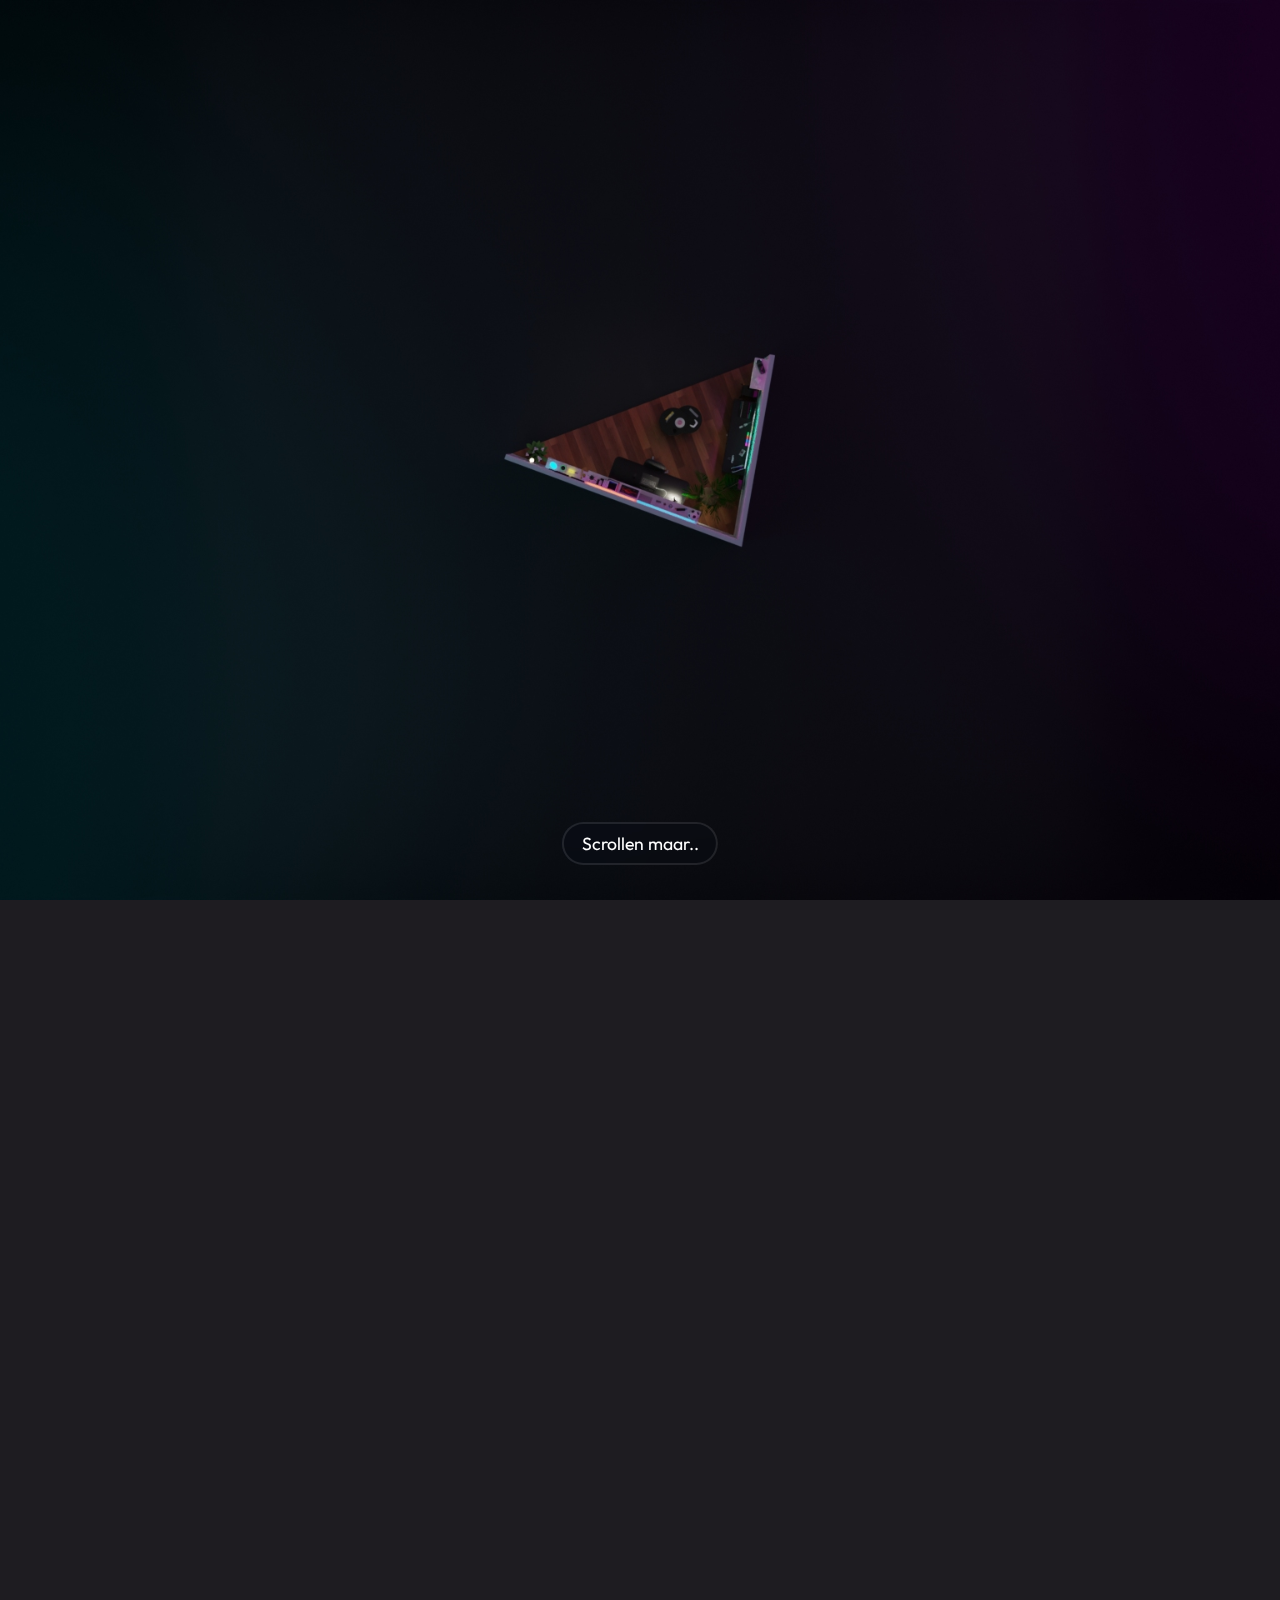
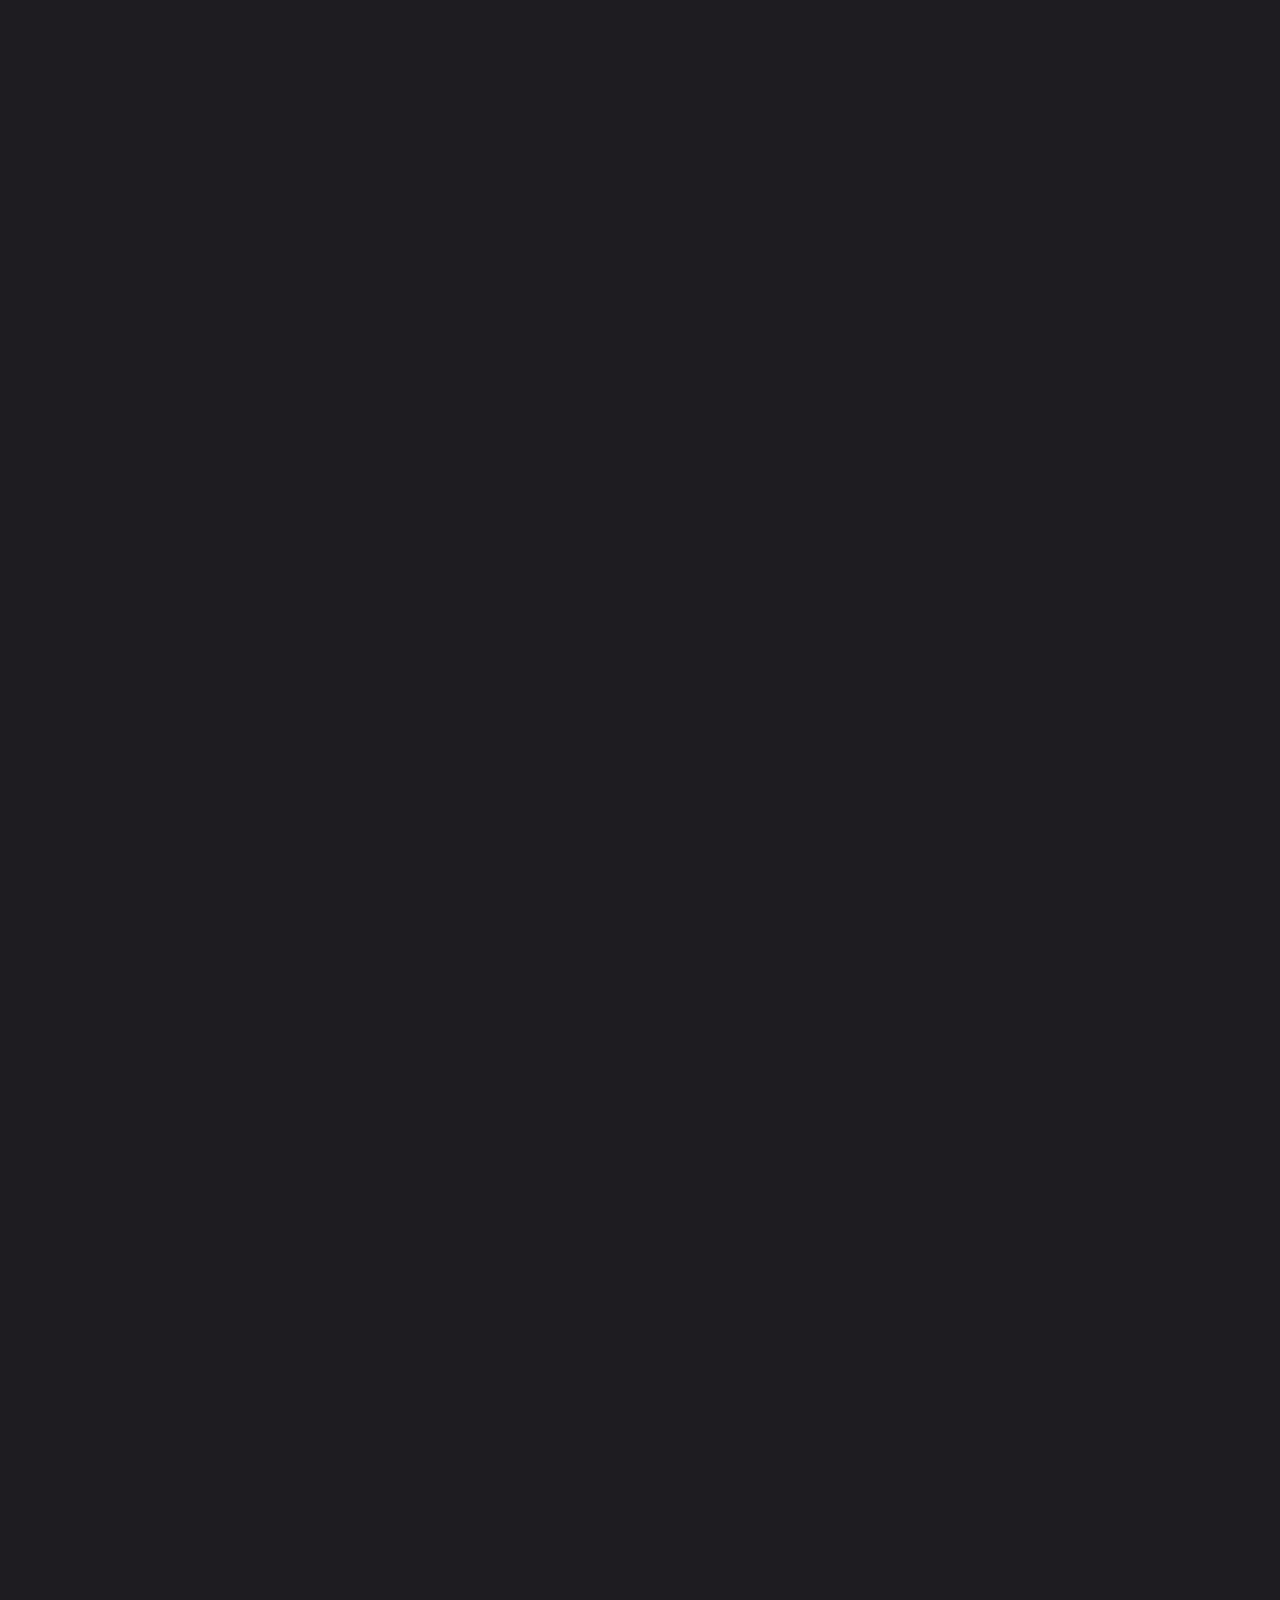
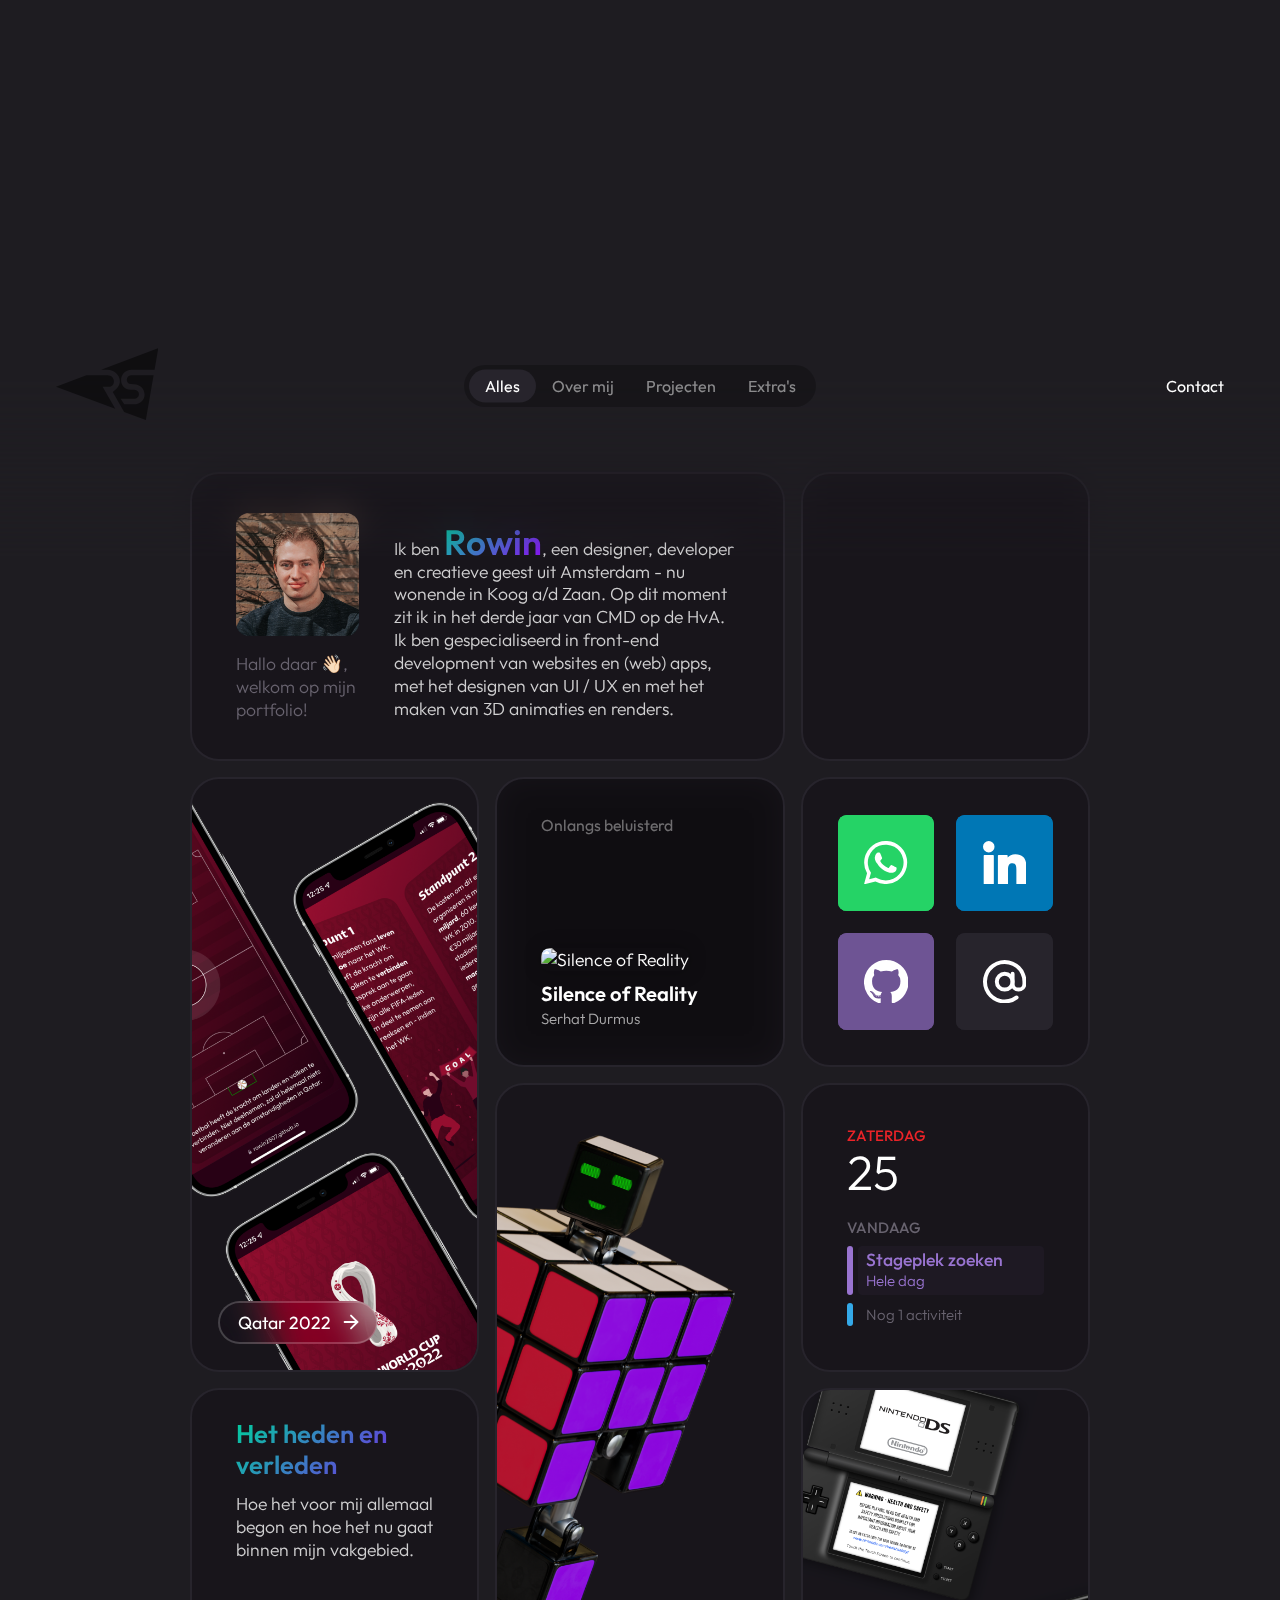
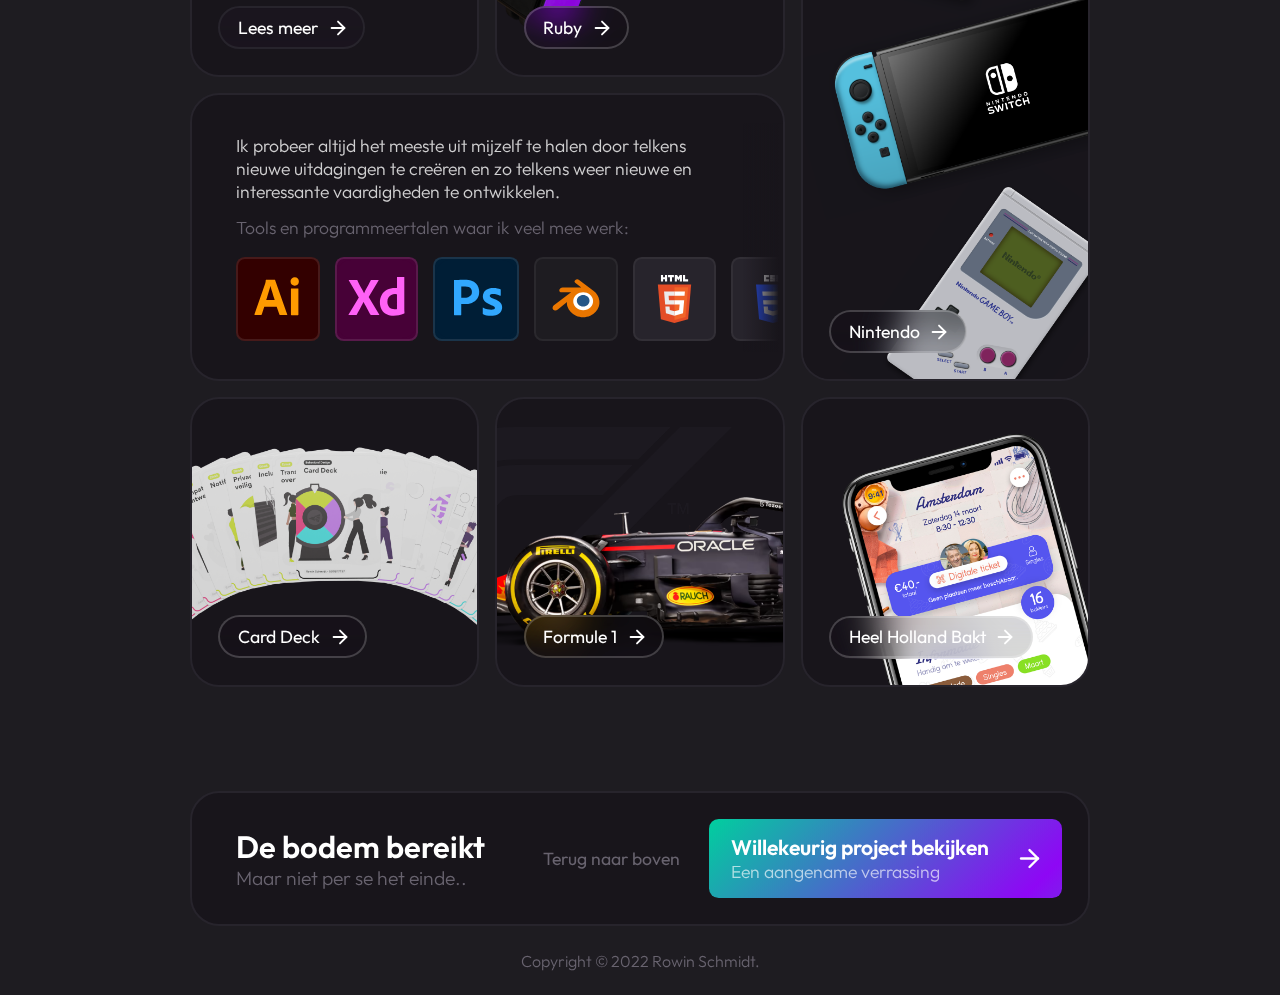
==== commit a95b95e7: "Update index.html" ====
--- a/index.html
+++ b/index.html
@@ -63,7 +63,7 @@
                         <img src="assets/images/content/Rowin-Schmidt.jpg" alt="Een foto van mij (Rowin Schmidt).">
                         <h2>Hallo daar 👋🏻, welkom op mijn portfolio!</h2>
                     </div>
-                    <p>Ik ben <strong>Rowin</strong>, een designer, developer en creatieve geest uit Amsterdam - nu wonende in Koog a/d Zaan. Op dit moment zit ik in het derde jaar van CMD op de HvA. Ik houd mij bezig met front-end development van websites en (web) apps, met het designen van UI / UX en met het maken van 3D animaties en renders.</p>
+                    <p>Ik ben <strong>Rowin</strong>, een designer, developer en creatieve geest uit Amsterdam - nu wonende in Koog a/d Zaan. Op dit moment zit ik in het derde jaar van CMD op de HvA. Ik ben gespecialiseerd in front-end development van websites en (web) apps, met het designen van UI / UX en met het maken van 3D animaties en renders.</p>
                 </li>
                 <li class="grid-item-1x1 grid-item-about">
                     <div> <!-- GOOGLE MAPS --> </div>
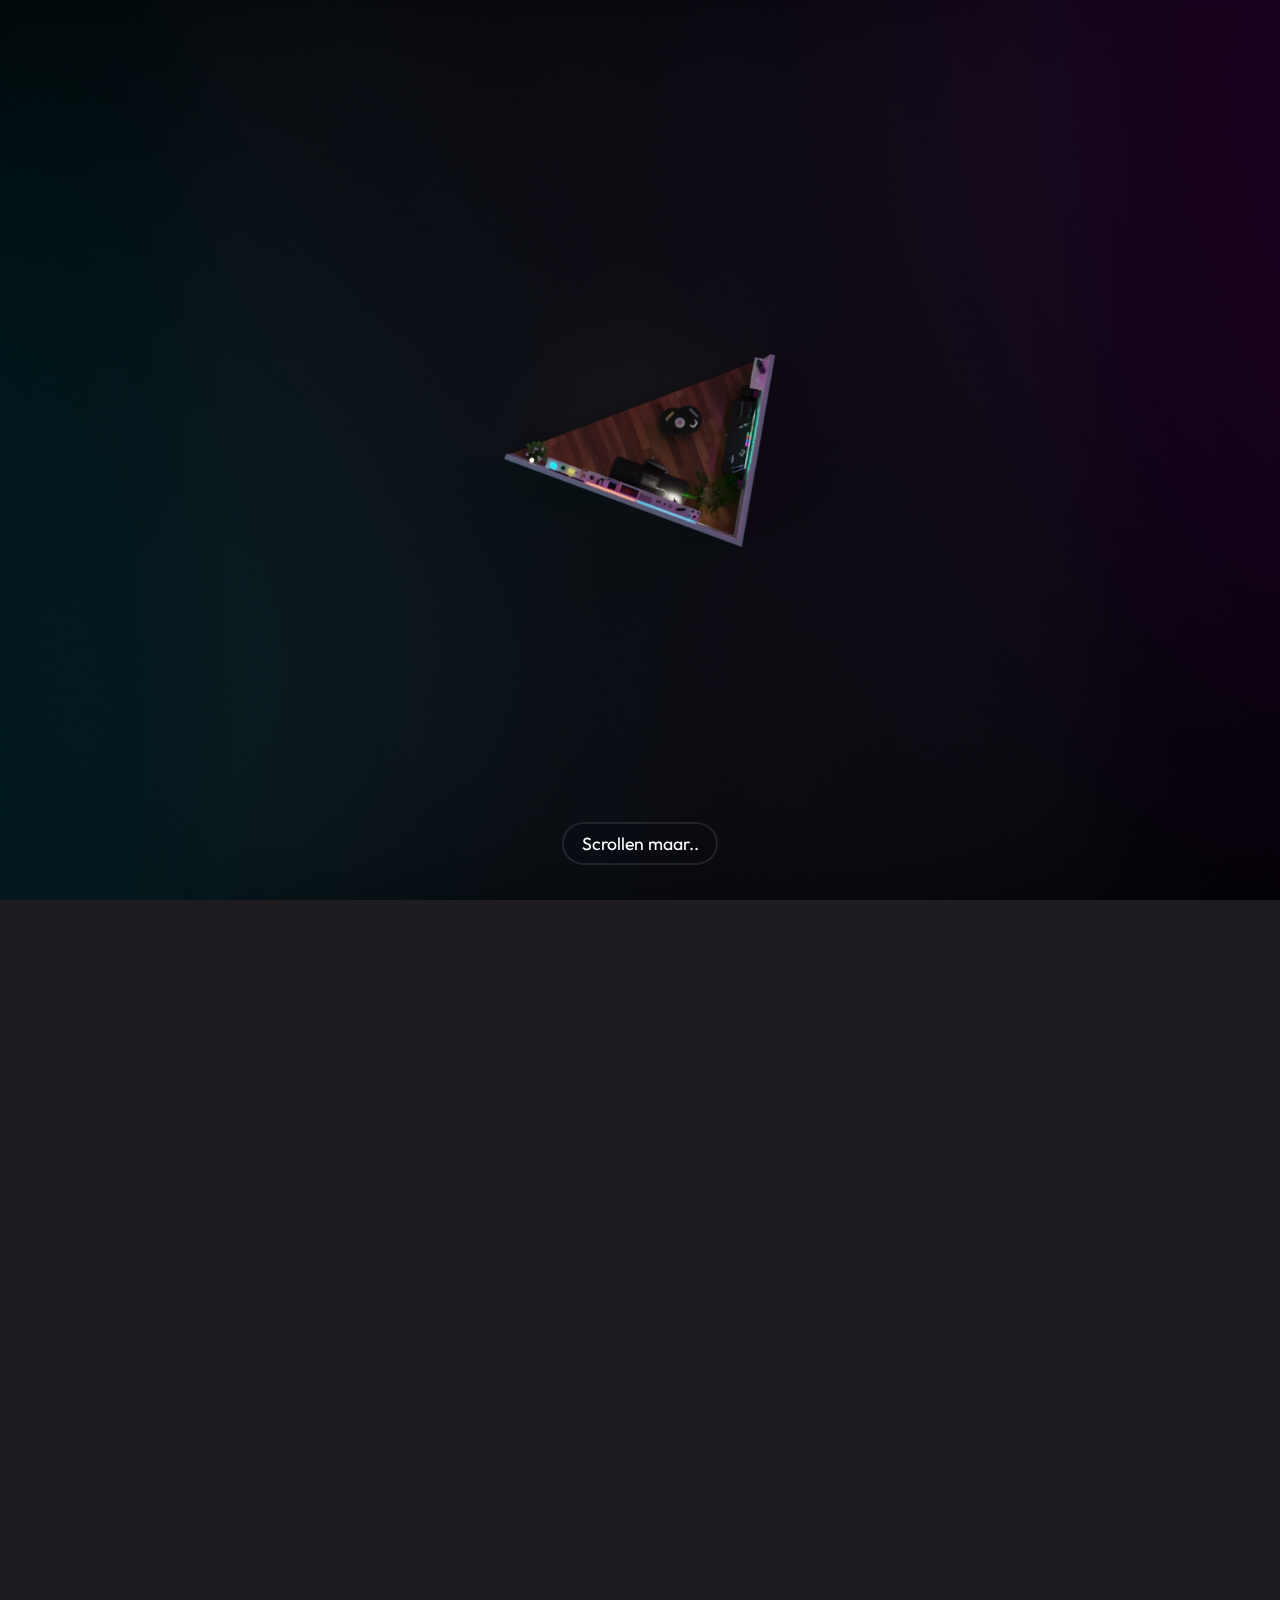
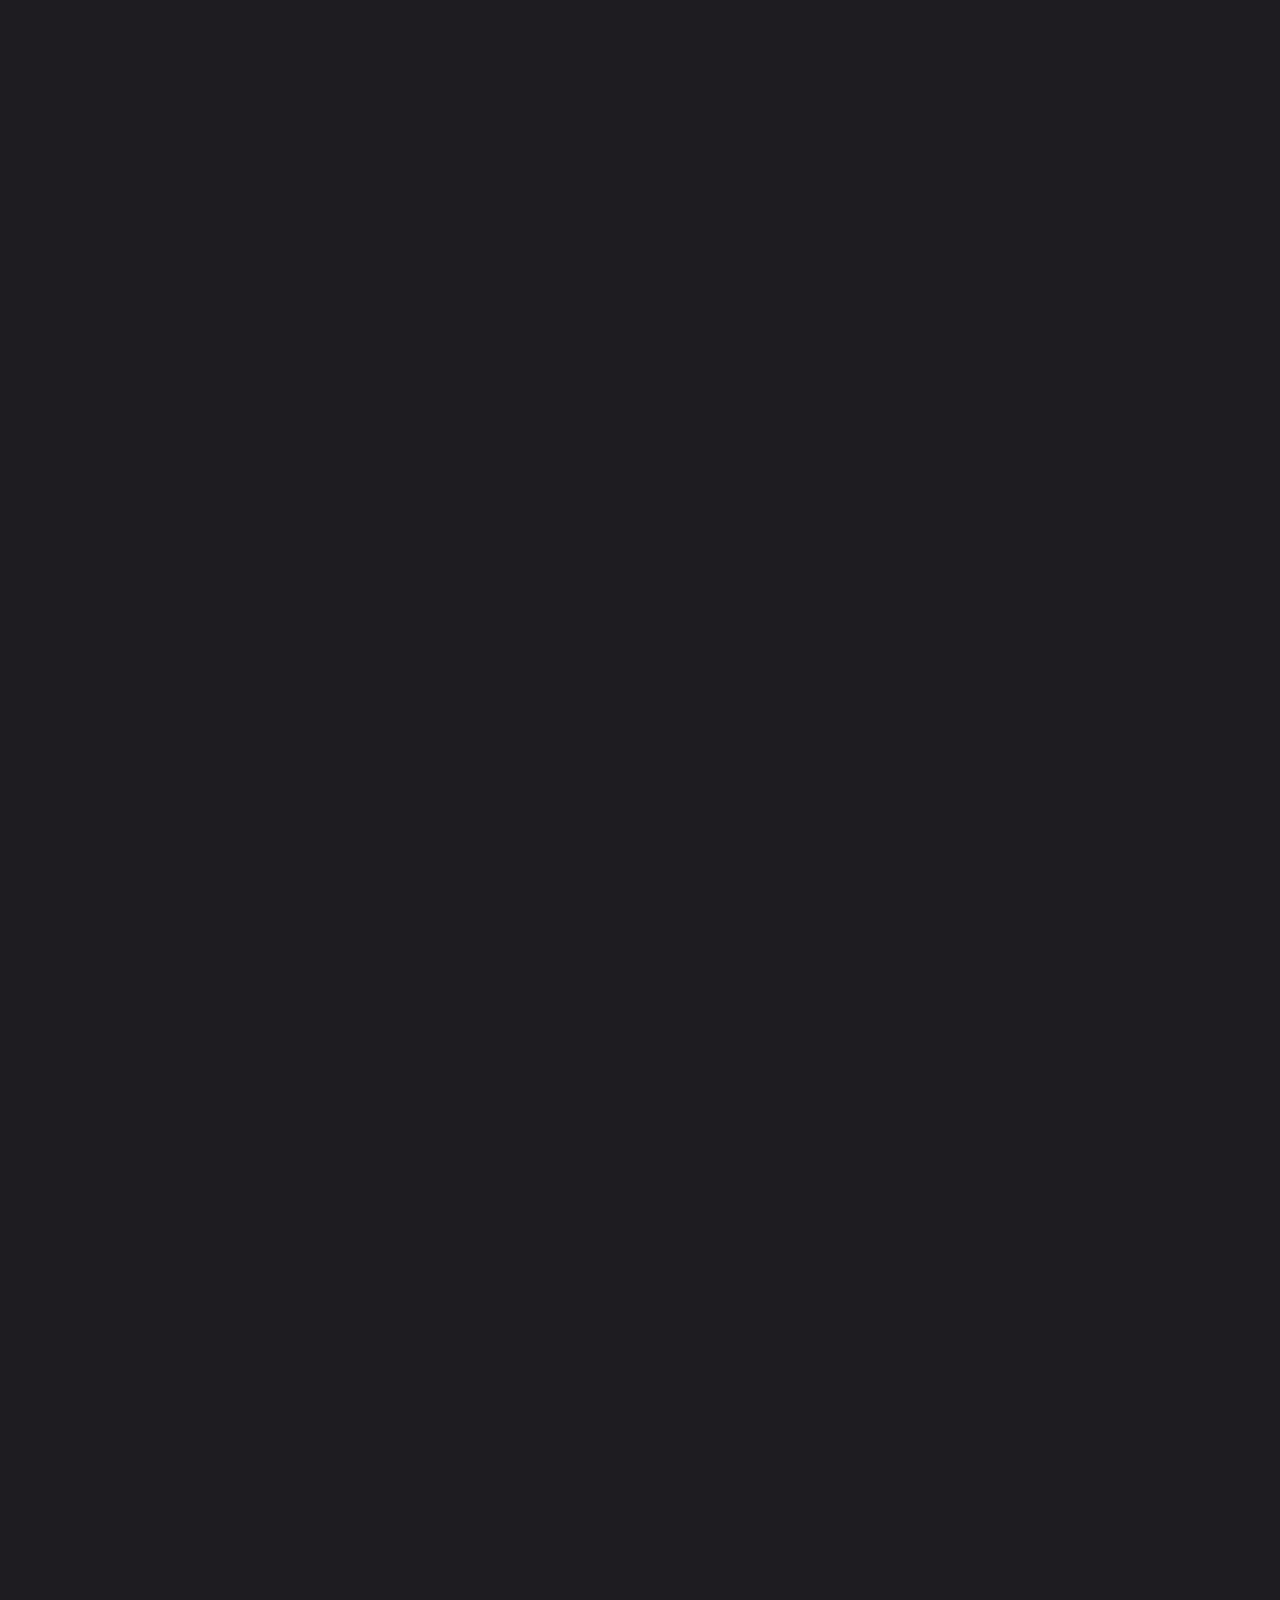
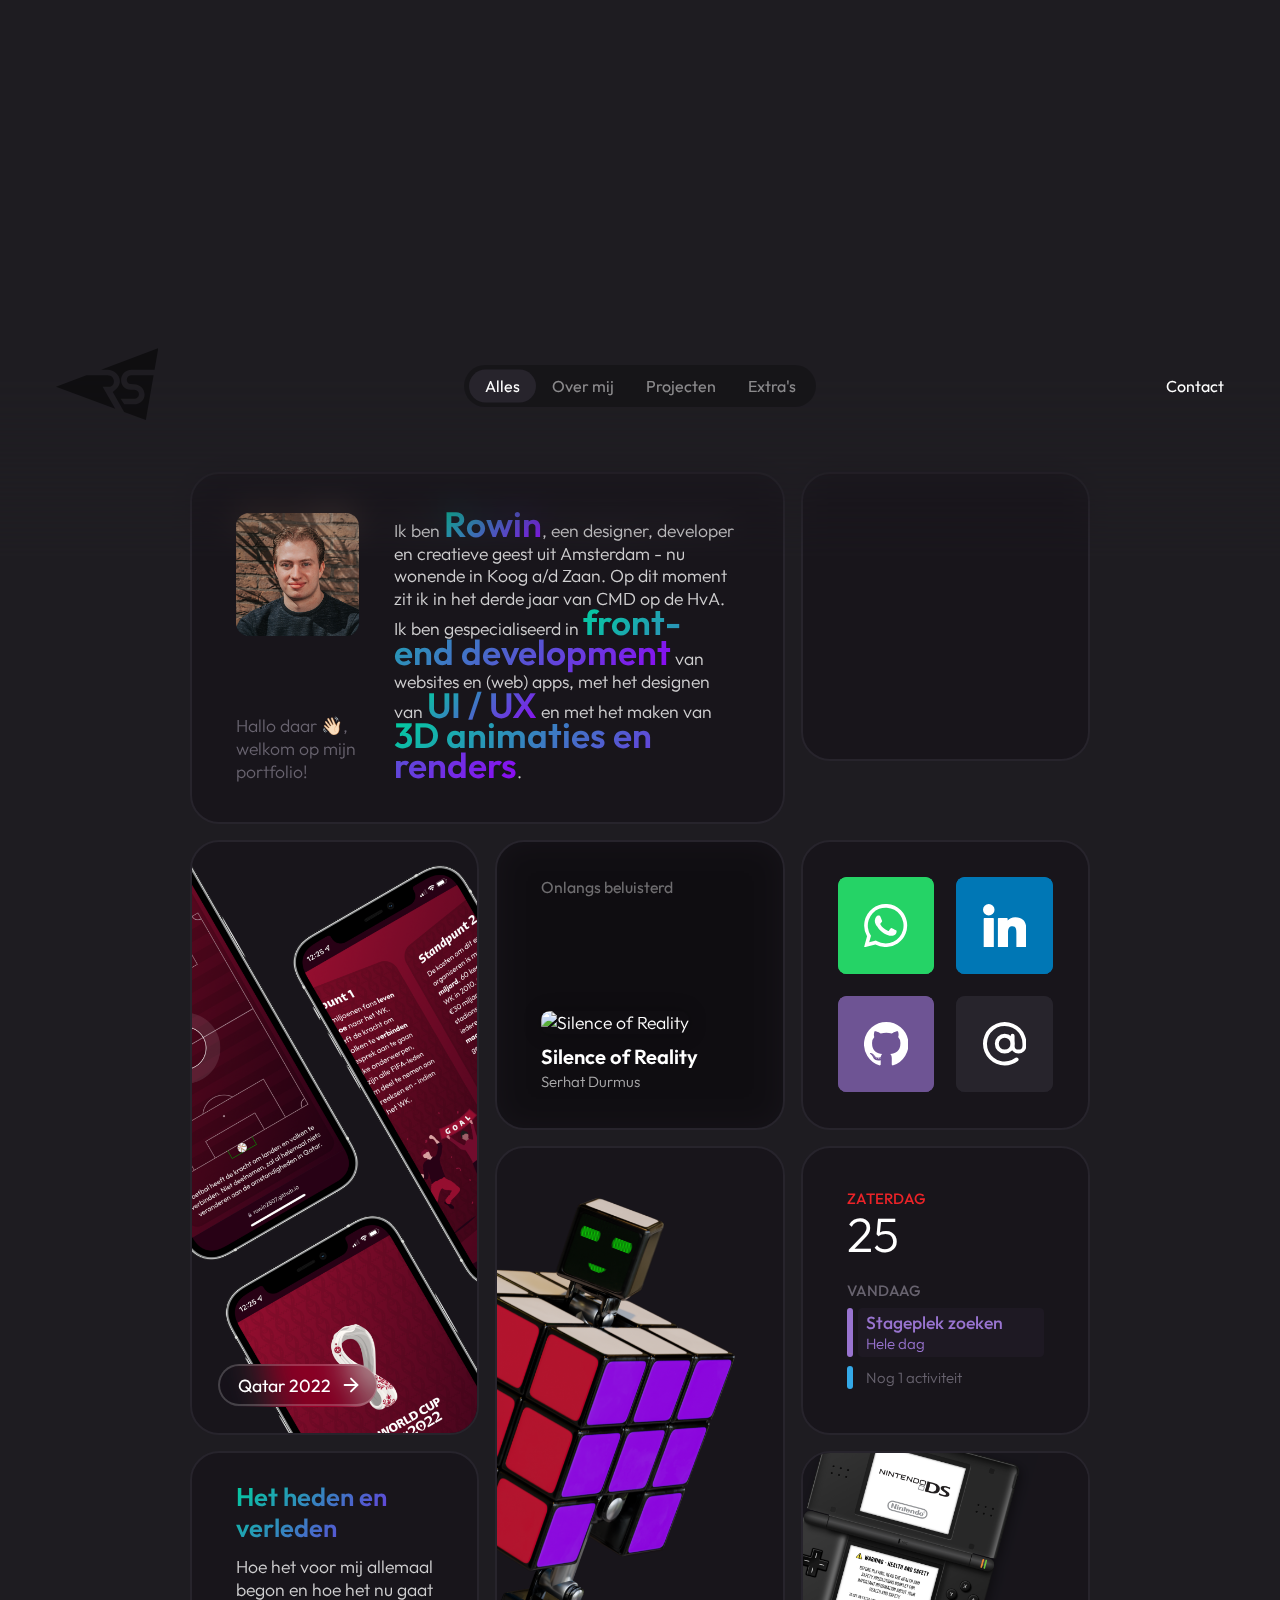
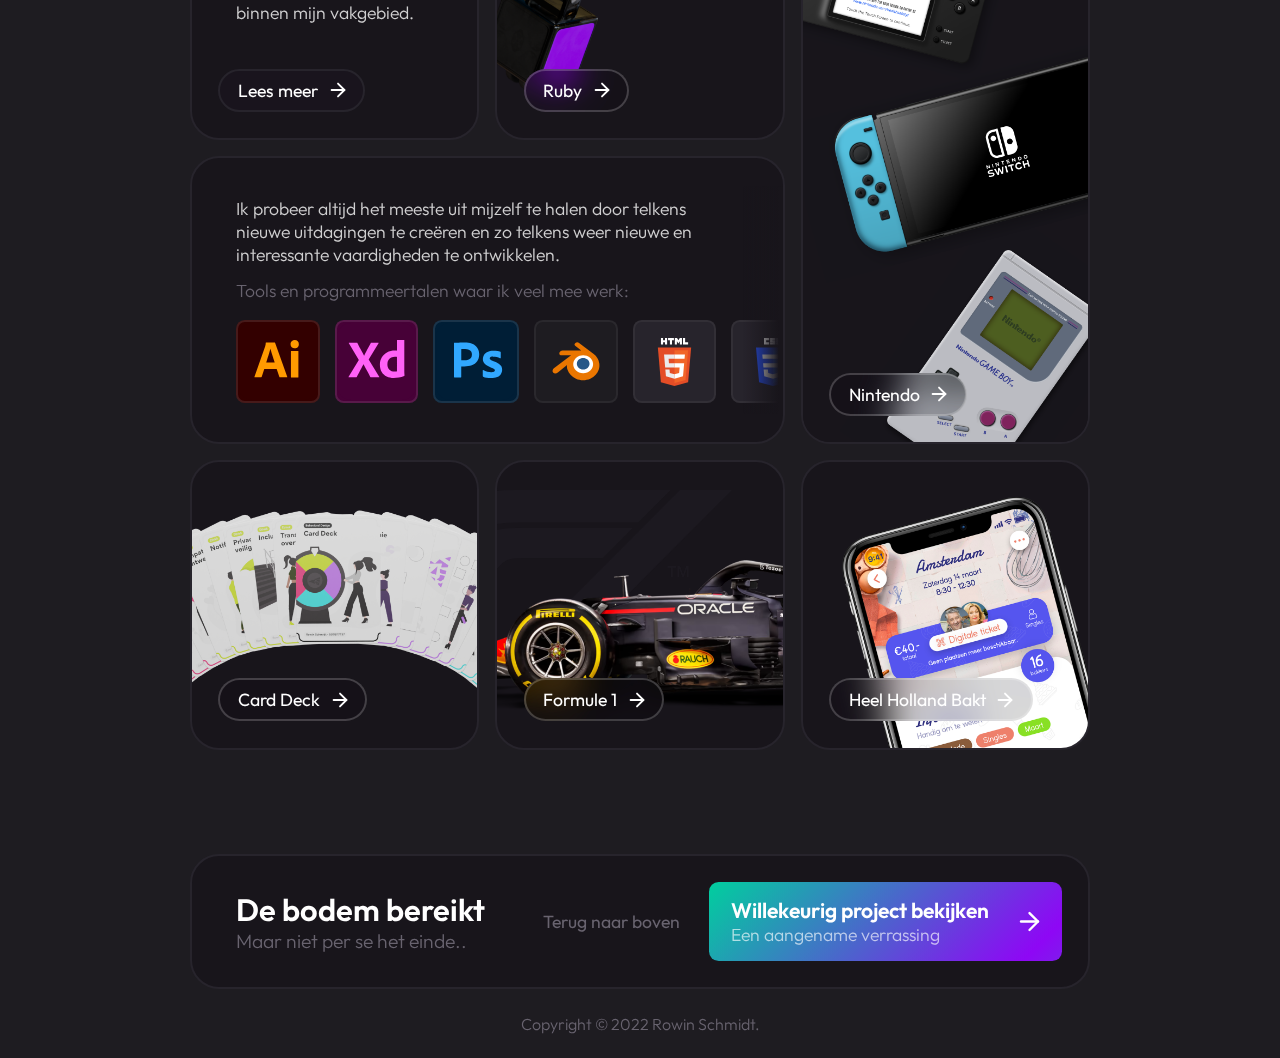
==== commit 232aa7b6: "Add files via upload" ====
--- a/index.html
+++ b/index.html
@@ -63,7 +63,7 @@
                         <img src="assets/images/content/Rowin-Schmidt.jpg" alt="Een foto van mij (Rowin Schmidt).">
                         <h2>Hallo daar 👋🏻, welkom op mijn portfolio!</h2>
                     </div>
-                    <p>Ik ben <strong>Rowin</strong>, een designer, developer en creatieve geest uit Amsterdam - nu wonende in Koog a/d Zaan. Op dit moment zit ik in het derde jaar van CMD op de HvA. Ik ben gespecialiseerd in front-end development van websites en (web) apps, met het designen van UI / UX en met het maken van 3D animaties en renders.</p>
+                    <p>Ik ben <strong>Rowin</strong>, een designer, developer en creatieve geest uit Amsterdam - nu wonende in Koog a/d Zaan. Op dit moment zit ik in het derde jaar van CMD op de HvA. Ik ben gespecialiseerd in <strong>front-end development</strong> van websites en (web) apps, met het designen van <strong>UI / UX</strong> en met het maken van <strong>3D animaties en renders</strong>.</p>
                 </li>
                 <li class="grid-item-1x1 grid-item-about">
                     <div> <!-- GOOGLE MAPS --> </div>
@@ -265,4 +265,4 @@
 
     <script src="assets/scripts/main.js"></script>
 </body>
-</html>
+</html>--- a/assets/styles/main.css
+++ b/assets/styles/main.css
@@ -479,6 +479,7 @@
 }
 main section.dashboard > ul > li:nth-of-type(2) > div .gmnoprint, 
 main section.dashboard > ul > li:nth-of-type(2) > div .gm-svpc,
+main section.dashboard > ul > li:nth-of-type(2) > div .gm-style-cc,
 main section.dashboard > ul > li:nth-of-type(2) > div .gm-fullscreen-control,
 main section.dashboard > ul > li:nth-of-type(2) > div div > a > div > img {
     display: none;
